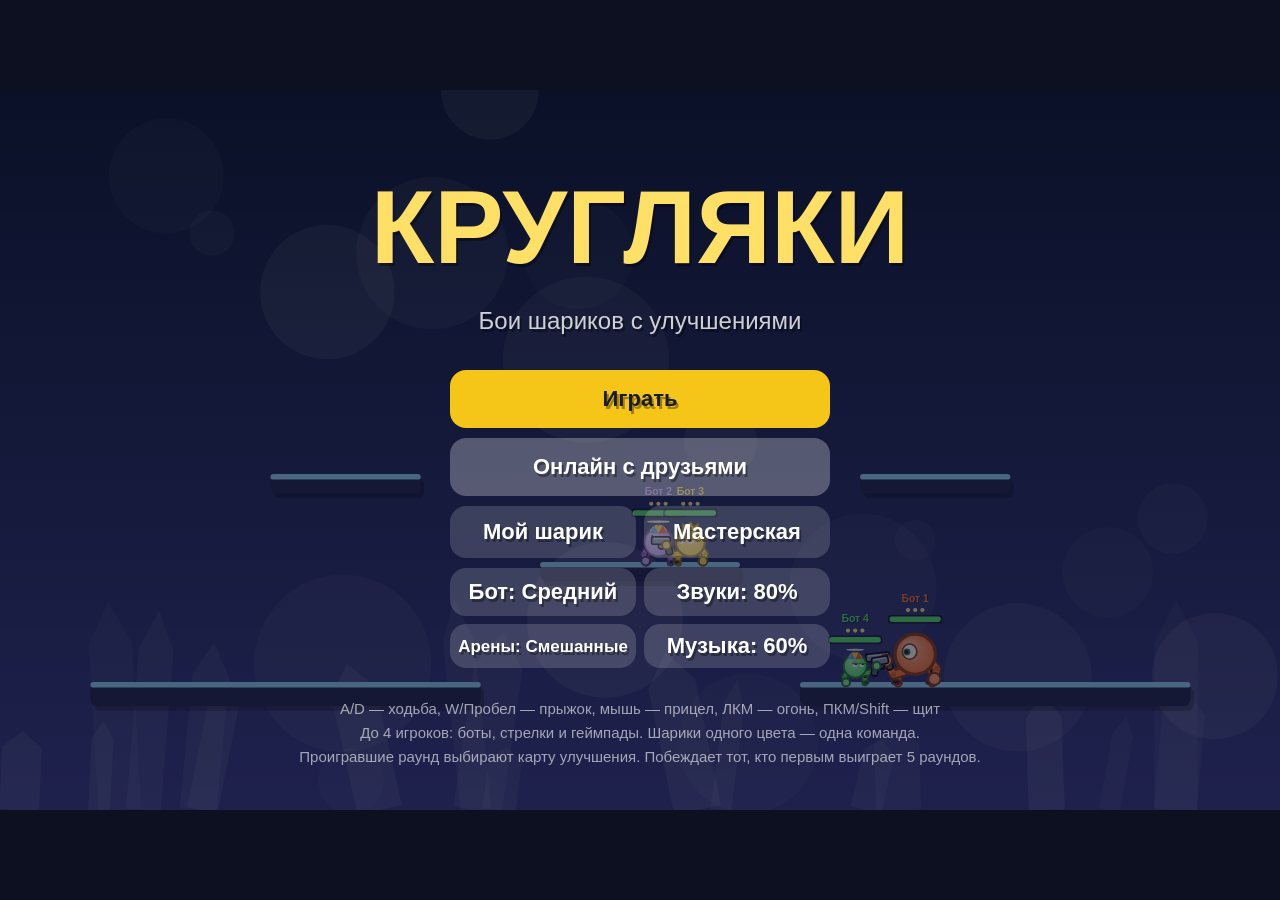
==== pikabu/index.html @ 96405a23 "Версия для Пикабу Игр в папке pikabu/: мост к PkbSDK, реклама и облачные сохранения Co-Authored-By: " ====
<!doctype html>
<html lang="ru">
<head>
<meta charset="utf-8">
<meta name="viewport" content="width=device-width,initial-scale=1,maximum-scale=1,user-scalable=no">
<title>Кругляки</title>
<style>
  html,body{margin:0;height:100%;background:#0d1020;overflow:hidden;touch-action:none;
    user-select:none;-webkit-user-select:none;-webkit-touch-callout:none;-webkit-tap-highlight-color:transparent}
  #code{position:fixed;left:50%;top:50%;transform:translate(-50%,-50%);display:none;font:bold 40px Verdana,sans-serif;text-align:center;
    letter-spacing:8px;text-transform:uppercase;width:260px;padding:10px;border-radius:14px;border:3px solid #f5c518;background:#1b1f3a;color:#fff;outline:none;z-index:2}
  #aname{position:fixed;left:50%;top:8px;transform:translateX(-50%);display:none;font:bold 18px Verdana,sans-serif;text-align:center;
    width:240px;padding:6px 10px;border-radius:10px;border:2px solid #f5c518;background:#1b1f3a;color:#fff;outline:none;z-index:2}
  #ws{position:fixed;left:50%;top:50%;transform:translate(-50%,-50%);display:none;width:min(920px,96vw);max-height:94vh;overflow:auto;box-sizing:border-box;
    padding:18px 22px;background:rgba(16,19,40,.97);border:2px solid rgba(255,255,255,.12);border-radius:18px;color:#fff;font:15px Verdana,sans-serif;z-index:3;user-select:text;-webkit-user-select:text}
  #ws h1{margin:0 0 4px;color:#ffe066;font-size:30px} #ws h2{font-size:19px;margin:18px 0 8px;display:flex;align-items:center;gap:12px}
  #ws .sub{color:rgba(255,255,255,.65);margin:4px 0} #ws .msg{background:rgba(245,197,24,.15);border-radius:10px;padding:8px 12px}
  #ws .empty{color:rgba(255,255,255,.45)} #ws button{font:bold 14px Verdana,sans-serif;padding:8px 12px;border-radius:10px;border:0;background:rgba(255,255,255,.14);color:#fff;cursor:pointer}
  #ws button:hover{background:rgba(255,255,255,.24)} #ws button.acc{background:#f5c518;color:#1b1b2f} #ws button.del{background:rgba(255,90,90,.25)}
  #ws .row{display:flex;align-items:center;gap:8px;padding:8px;border-radius:12px;background:rgba(255,255,255,.05);margin:6px 0;flex-wrap:wrap}
  #ws .dot{width:18px;height:18px;border-radius:50%;flex:none} #ws .info{flex:1;min-width:160px} #ws .info small{display:block;color:rgba(255,255,255,.6)}
  #ws .sw{white-space:nowrap} #ws textarea{width:100%;box-sizing:border-box;min-height:64px;border-radius:10px;background:#0b0d1e;color:#fff;border:1px solid rgba(255,255,255,.2);padding:8px;font:13px monospace}
  #ws .imp{display:flex;gap:8px;align-items:flex-start} #ws .bottom{display:flex;gap:10px;margin-top:18px}
  #ws .cardedit{display:flex;gap:20px;flex-wrap:wrap} #ws .preview{width:220px;height:300px;border-radius:16px;padding:16px;box-sizing:border-box;text-align:center;flex:none}
  #ws .preview .ic{width:80px;height:80px;border-radius:50%;background:rgba(255,255,255,.18);margin:10px auto;font:bold 44px Verdana;line-height:80px}
  #ws .preview b{font-size:20px} #ws .form{flex:1;min-width:260px} #ws .fx{display:flex;align-items:center;gap:10px;margin:6px 0}
  #ws .fx span{width:190px;flex:none} #ws .fx input[type=range]{flex:1} #ws .fx output{width:56px;text-align:right}
  #ws canvas{position:static;transform:none;flex:none} #ws .opts{display:flex;flex-wrap:wrap;gap:8px} #ws .opts button.on{outline:3px solid #f5c518} #ws .swatch{width:38px;height:38px;border-radius:50%;padding:0}
  #ws input[type=text]{flex:1;font:15px Verdana;padding:6px;border-radius:8px;border:1px solid rgba(255,255,255,.3);background:#0b0d1e;color:#fff}
  canvas{position:absolute;left:50%;top:50%;transform:translate(-50%,-50%);display:block;outline:none}
</style>
<!-- Yandex Games SDK: на хостинге Яндекс Игр файл /sdk.js доступен автоматически. Локально он не загрузится, игра работает без него. -->
<script src="platform-pikabu.js"></script>
<!-- PeerJS (WebRTC) для онлайна по коду комнаты, лежит рядом в архиве -->
<script src="peerjs.min.js"></script>
<!-- звуки и музыка (эффекты Kenney, CC0; музыка своя) -->
<script src="sounds.js"></script>
</head>
<body>
<canvas id="c" tabindex="0"></canvas>
<div id="ws"></div>
<input id="aname" maxlength="18" placeholder="Название арены">
<input id="code" maxlength="5" autocomplete="off" spellcheck="false" placeholder="КОД">
<script>
(() => {
'use strict';

// ---------- базовое ----------
const W = 1280, H = 720, G = 1700, WIN_ROUNDS = 5, SUDDEN = 35;
// арены крупнее экрана: мир 1600×900, камера показывает его целиком (шарики относительно арены меньше)
const AW = 1600, AH = 900, DY = AH - H, FY = 680 + DY, AK = AW / W;
const cv = document.getElementById('c'), ctx = cv.getContext('2d');
let S = 1, DPR = 1;
function resize() {
  DPR = Math.min(window.devicePixelRatio || 1, 2);
  S = Math.min(innerWidth / W, innerHeight / H);
  cv.style.width = W * S + 'px'; cv.style.height = H * S + 'px';
  cv.width = Math.round(W * S * DPR); cv.height = Math.round(H * S * DPR);
}
addEventListener('resize', resize); resize();

const rnd = (a, b) => a + Math.random() * (b - a);
const clamp = (v, a, b) => v < a ? a : v > b ? b : v;
const wrapA = x => ((x + Math.PI) % (2 * Math.PI) + 2 * Math.PI) % (2 * Math.PI) - Math.PI;
const lerpA = (a, b, t) => a + wrapA(b - a) * t;
const pick = arr => arr[Math.floor(Math.random() * arr.length)];

// ---------- ввод ----------
const keys = new Set(), pressed = new Set();
addEventListener('keydown', e => {
  if (e.target && (e.target.tagName === 'INPUT' || e.target.tagName === 'TEXTAREA')) return;
  if (!keys.has(e.code)) pressed.add(e.code);
  keys.add(e.code);
  if (['Space','ArrowUp','ArrowDown','ArrowLeft','ArrowRight','Tab','Enter'].includes(e.code)) e.preventDefault();
  audio.unlock();
});
addEventListener('keyup', e => keys.delete(e.code));
addEventListener('blur', () => { keys.clear(); mouse.down = false; mouse.right = false; });

const mouse = { x: W / 2, y: H / 2, down: false, right: false, rightPressed: false, clicked: false, used: false };
function toGame(cx, cy) { const r = cv.getBoundingClientRect(); return { x: (cx - r.left) / S, y: (cy - r.top) / S }; }
cv.addEventListener('mousemove', e => { const p = toGame(e.clientX, e.clientY); mouse.x = p.x; mouse.y = p.y; mouse.used = true; });
cv.addEventListener('mousedown', e => {
  audio.unlock(); cv.focus();
  const p = toGame(e.clientX, e.clientY); mouse.x = p.x; mouse.y = p.y; mouse.used = true;
  if (e.button === 0) { mouse.down = true; mouse.clicked = true; }
  if (e.button === 2) { mouse.right = true; mouse.rightPressed = true; }
});
addEventListener('mouseup', e => { if (e.button === 0) mouse.down = false; if (e.button === 2) mouse.right = false; });
cv.addEventListener('contextmenu', e => e.preventDefault());

// сенсорное управление
let isTouch = ('ontouchstart' in window) || navigator.maxTouchPoints > 0;
const TB = {
  left:  { x: 95,   y: 630, r: 58, label: '◀' },
  right: { x: 235,  y: 630, r: 58, label: '▶' },
  jump:  { x: 1185, y: 625, r: 74, label: '▲' },
  block: { x: 1045, y: 668, r: 54, label: '◯' },
  pause: { x: 1236, y: 40,  r: 28, label: 'II' },
};
const touches = new Map(); // id -> {role, x, y}
const touchPressed = new Set();
function touchRole(x, y) {
  for (const k of ['jump','block','pause']) { const b = TB[k]; if (Math.hypot(x - b.x, y - b.y) < b.r + 14) return k; }
  if (x < W * 0.4 && y > H * 0.35) return 'stick';
  return 'aim';
}
function onTouch(e, type) {
  e.preventDefault(); audio.unlock(); isTouch = true;
  for (const t of e.changedTouches) {
    const p = toGame(t.clientX, t.clientY);
    if (game.scene === 'arenaEdit') { mouse.x = p.x; mouse.y = p.y; if (type === 'start') { mouse.down = true; mouse.clicked = true; } else if (type !== 'move') mouse.down = false; continue; }
    if (type === 'start') {
      const role = touchRole(p.x, p.y);
      touches.set(t.identifier, { role, x: p.x, y: p.y, ox: p.x, oy: p.y, jumped: false });
      touchPressed.add(role);
      mouse.x = p.x; mouse.y = p.y; mouse.clicked = true;
    } else if (type === 'move') {
      const o = touches.get(t.identifier); if (!o) continue;
      o.x = p.x; o.y = p.y;
      if (o.role === 'aim') { const dx = p.x - o.ox, dy = p.y - o.oy, d = Math.hypot(dx, dy); if (d > STICK_R) { o.ox = p.x - dx / d * STICK_R; o.oy = p.y - dy / d * STICK_R; } }
      if (o.role === 'stick') { // стик плавающий: основание там, где коснулись, и подтягивается за пальцем
        const dx = p.x - o.ox, dy = p.y - o.oy, d = Math.hypot(dx, dy), R = STICK_R;
        if (d > R) { o.ox = p.x - dx / d * R; o.oy = p.y - dy / d * R; }
        // резкий толчок стика вверх — прыжок (кнопка ▲ тоже работает)
        if (p.y - o.oy < -STICK_R * .7 && !o.jumped) { o.jumped = true; touchPressed.add('jump'); }
        else if (p.y - o.oy > -STICK_R * .35) o.jumped = false;
      }
    } else touches.delete(t.identifier);
  }
}
cv.addEventListener('touchstart', e => onTouch(e, 'start'), { passive: false });
cv.addEventListener('touchmove', e => onTouch(e, 'move'), { passive: false });
cv.addEventListener('touchend', e => onTouch(e, 'end'), { passive: false });
cv.addEventListener('touchcancel', e => onTouch(e, 'end'), { passive: false });
const STICK_R = 60, STICK_HOME = { x: 165, y: 600 };
// правый стик: направление — прицел, удержание — огонь; простое касание без сдвига — автоприцел в ближайшего врага
function touchAim(p, t) { const dx = t.x - t.ox, dy = t.y - t.oy; return Math.hypot(dx, dy) > 14 ? Math.atan2(dy, dx) : autoAim(p, 0); }
function touchState() {
  const s = { left: false, right: false, aim: null };
  for (const t of touches.values()) {
    if (t.role === 'stick') { const dx = t.x - t.ox; if (dx < -STICK_R * .25) s.left = true; if (dx > STICK_R * .25) s.right = true; s.stick = t; s.up = t.y - t.oy < -STICK_R * .35; }
    if (t.role === 'aim') s.aim = t;
  }
  return s;
}

// ---------- звук ----------
const VOLS = [0, .2, .4, .6, .8, 1];
const audio = {
  ctx: null, master: null, sfxBus: null, musBus: null, muted: false, adMute: false, last: {}, buf: {}, music: null,
  vol: (() => { try { const v = JSON.parse(localStorage.getItem('sharoboy_vol') || 'null'); if (v && VOLS.includes(v.s) && VOLS.includes(v.m)) return v; } catch (e) {} return { s: .8, m: .6 }; })(),
  unlock() {
    if (!this.ctx) {
      try {
        this.ctx = new (window.AudioContext || window.webkitAudioContext)();
        this.master = this.ctx.createGain(); this.master.connect(this.ctx.destination);
        this.sfxBus = this.ctx.createGain(); this.sfxBus.connect(this.master);
        this.musBus = this.ctx.createGain(); this.musBus.connect(this.master);
        this.setMute(); this.load();
      } catch (e) { this.ctx = null; }
    }
    if (this.ctx && this.ctx.state === 'suspended' && !document.hidden) this.ctx.resume();
  },
  load() { // звуки лежат в sounds.js (base64 mp3); если файла нет — остаются синтезированные
    const src = window.KR_SND; if (!src) return;
    for (const k of Object.keys(src)) {
      try {
        const bin = atob(src[k]), u8 = new Uint8Array(bin.length); for (let i = 0; i < bin.length; i++) u8[i] = bin.charCodeAt(i);
        const done = b => { this.buf[k] = b; if (k === 'music') this.startMusic(); };
        const pr = this.ctx.decodeAudioData(u8.buffer, done, () => {}); if (pr && pr.catch) pr.catch(() => {});
      } catch (e) {}
    }
  },
  startMusic() {
    if (!this.ctx || this.music || !this.buf.music) return;
    const s = this.ctx.createBufferSource(); s.buffer = this.buf.music; s.loop = true;
    s.connect(this.musBus); s.start(); this.music = s;
  },
  setVol(kind, v) { this.vol[kind] = v; try { localStorage.setItem('sharoboy_vol', JSON.stringify(this.vol)); } catch (e) {} this.setMute(); },
  nextVol(kind) { this.setVol(kind, VOLS[(VOLS.indexOf(this.vol[kind]) + 1) % VOLS.length]); if (kind === 's') sfx.shoot(); },
  setMute() {
    if (!this.master) return;
    this.master.gain.value = (this.muted || this.adMute || document.hidden) ? 0 : 1;
    this.sfxBus.gain.value = this.vol.s * .5; this.musBus.gain.value = this.vol.m * .3;
  },
  play(name, vol = 1, rate = 1) { // сэмпл; false — если его нет (тогда играет синтез)
    const b = this.buf[name]; if (!b) return false;
    if (!this.ctx || this.muted || this.adMute) return true;
    const s = this.ctx.createBufferSource(), g = this.ctx.createGain();
    s.buffer = b; s.playbackRate.value = rate; g.gain.value = vol;
    s.connect(g); g.connect(this.sfxBus); s.start(); return true;
  },
  ok(name, gap) { const t = performance.now(); if (this.last[name] && t - this.last[name] < gap) return false; this.last[name] = t; return true; },
  tone(f, dur, type = 'square', vol = .2, slide = 1) {
    if (!this.ctx || this.muted || this.adMute) return;
    const t = this.ctx.currentTime, o = this.ctx.createOscillator(), g = this.ctx.createGain();
    o.type = type; o.frequency.setValueAtTime(f, t);
    if (slide !== 1) o.frequency.exponentialRampToValueAtTime(Math.max(30, f * slide), t + dur);
    g.gain.setValueAtTime(vol, t); g.gain.exponentialRampToValueAtTime(0.001, t + dur);
    o.connect(g); g.connect(this.sfxBus); o.start(t); o.stop(t + dur + .02);
  },
  noise(dur, vol = .3, freq = 1000) {
    if (!this.ctx || this.muted || this.adMute) return;
    const n = Math.floor(this.ctx.sampleRate * dur), buf = this.ctx.createBuffer(1, n, this.ctx.sampleRate), d = buf.getChannelData(0);
    for (let i = 0; i < n; i++) d[i] = (Math.random() * 2 - 1) * (1 - i / n);
    const src = this.ctx.createBufferSource(), f = this.ctx.createBiquadFilter(), g = this.ctx.createGain();
    src.buffer = buf; f.type = 'bandpass'; f.frequency.value = freq; f.Q.value = .8; g.gain.value = vol;
    src.connect(f); f.connect(g); g.connect(this.sfxBus); src.start();
  },
};
const sfx = {
  shoot() { if (audio.ok('shoot', 40) && !audio.play('shot', .55, rnd(.94, 1.08))) audio.tone(rnd(480, 560), .08, 'square', .09, .45); },
  hit()   { if (!audio.play('hit', .9, rnd(.92, 1.08))) { audio.noise(.12, .35, 900); audio.tone(200, .12, 'sawtooth', .12, .5); } },
  jump()  { if (audio.ok('jump', 60) && !audio.play('jump', .35, rnd(.95, 1.1))) audio.tone(320, .1, 'sine', .14, 1.9); },
  block() { audio.tone(950, .16, 'triangle', .18, .55); },
  bounce(){ if (audio.ok('bnc', 50)) audio.tone(700, .05, 'sine', .08, 1.4); },
  boom()  { if (audio.ok('boom', 50) && !audio.play('boom', 1, rnd(.9, 1.05))) audio.noise(.4, .5, 260); },
  die()   { if (!audio.play('die', .8)) { audio.noise(.5, .45, 500); audio.tone(400, .45, 'sawtooth', .15, .2); } },
  tick()  { audio.tone(660, .09, 'sine', .14); },
  go()    { audio.tone(990, .2, 'square', .12); },
  card()  { audio.tone(520, .08, 'triangle', .15); setTimeout(() => audio.tone(780, .12, 'triangle', .15), 70); },
  win()   { [523, 659, 784, 1046].forEach((f, i) => setTimeout(() => audio.tone(f, .2, 'triangle', .16), i * 110)); },
};
for (const k of Object.keys(sfx)) { const f = sfx[k]; sfx[k] = (...a) => { if (net.role === 'host' && k !== 'tick') net.ev.push(['s', k]); f(...a); }; }
const net = { role: null, peer: null, conn: null, code: '', status: '', ev: [], lastSend: 0, acc: { j: false, b: false }, pickSent: false, lv: -1, guests: [], started: false, me: 0, fillBots: false, notice: null };
document.addEventListener('visibilitychange', () => {
  audio.setMute();
  if (audio.ctx) { document.hidden ? audio.ctx.suspend() : audio.ctx.resume(); }
  if (document.hidden && game.scene === 'game') game.paused = true;
});

// ---------- Yandex Games SDK ----------
const YA = {
  sdk: null, gp: false,
  async init() {
    try {
      if (window.YaGames) {
        this.sdk = await window.YaGames.init();
        this.sdk.on && this.sdk.on('game_api_pause', () => { game.sdkPause = true; audio.adMute = true; audio.setMute(); });
        this.sdk.on && this.sdk.on('game_api_resume', () => { game.sdkPause = false; audio.adMute = false; audio.setMute(); });
      }
    } catch (e) { console.warn('Yandex SDK недоступен', e); }
    try { this.sdk && this.sdk.features.LoadingAPI.ready(); } catch (e) {}
  },
  setGameplay(on) {
    if (on === this.gp) return; this.gp = on;
    try { if (this.sdk) on ? this.sdk.features.GameplayAPI.start() : this.sdk.features.GameplayAPI.stop(); } catch (e) {}
  },
  // реклама не чаще раза в 3 минуты и не раньше чем через 3 минуты после запуска
  adGap: 180000, lastAd: performance.now(),
  showAd(cb) {
    if (!this.sdk || performance.now() - this.lastAd < this.adGap) { cb(); return; }
    this.lastAd = performance.now();
    let done = false;
    const fin = () => { if (done) return; done = true; audio.adMute = false; audio.setMute(); game.sdkPause = false; cb(); };
    try {
      this.sdk.adv.showFullscreenAdv({ callbacks: {
        onOpen: () => { audio.adMute = true; audio.setMute(); game.sdkPause = true; },
        onClose: fin, onError: fin, onOffline: fin,
      } });
    } catch (e) { fin(); }
  },
  // реклама за награду (по желанию игрока): есть только там, где площадка её умеет
  canReward() { return !!(this.sdk && this.sdk.adv && this.sdk.adv.showRewardedVideo); },
  showReward(onReward) {
    if (!this.canReward()) return;
    let done = false, got = false;
    const fin = () => { if (done) return; done = true; audio.adMute = false; audio.setMute(); game.sdkPause = false; if (got) onReward(); };
    try {
      this.sdk.adv.showRewardedVideo({ callbacks: {
        onOpen: () => { audio.adMute = true; audio.setMute(); game.sdkPause = true; },
        onRewarded: () => { got = true; },
        onClose: fin, onError: fin,
      } });
    } catch (e) { fin(); }
  },
};

// ---------- карты улучшений ----------
function baseStats() {
  return { dmg: 22, fireDelay: .32, reload: 1.3, ammo: 3, bSpeed: 950, bR: 4.5, bGrav: 700, bounces: 0, count: 1,
    spread: .14, lifesteal: 0, explode: 0, homing: 0, knock: 1, speed: 380, jump: 640, airJumps: 1,
    blockCd: 3.2, thorns: 0, regen: 0, ghost: false, rocket: 0, size: 1, hpMul: 1,
    slow: 0, poison: 0, pierce: 0, split: 0, blink: 0, reflect: false, last: false, grow: 0, recoil: 0, blockHeal: 0, burst: 0,
    edgeImmune: false, armor: 0, blockDur: .22, wave: false, martyr: false, refund: false, dmgTaken: 1 };
}
const CARDS = [
  { id: 'heavy',  name: 'Тяжёлый калибр', col: '#e0574f', desc: '+70% урона. Пули крупнее и медленнее, перезарядка дольше.', apply: s => { s.dmg *= 1.7; s.bSpeed *= .8; s.reload += .3; s.bR *= 1.25; } },
  { id: 'mg',     name: 'Пулемётчик',     col: '#f0a53a', desc: 'Стреляешь вдвое чаще, +2 патрона, но −35% урона.', apply: s => { s.fireDelay *= .5; s.ammo += 2; s.dmg *= .65; } },
  { id: 'bounce', name: 'Попрыгунчик',    col: '#55c3f0', desc: 'Пули отскакивают от стен ещё 2 раза.', apply: s => { s.bounces += 2; } },
  { id: 'fan',    name: 'Веер',           col: '#f07ab8', desc: '+2 пули за выстрел веером, −40% урона каждой.', apply: s => { s.count += 2; s.dmg *= .6; s.spread += .05; } },
  { id: 'donut',  name: 'Пончик',         col: '#c98a5a', desc: '+60% здоровья, но шарик крупнее и чуть медленнее.', apply: s => { s.hpMul *= 1.6; s.size *= 1.2; s.speed *= .94; } },
  { id: 'leech',  name: 'Кровопийца',     col: '#b63a5a', desc: 'Возвращает тебе 35% нанесённого урона.', apply: s => { s.lifesteal += .35; } },
  { id: 'pop',    name: 'Хлопушка',       col: '#ff7b2e', desc: 'Пули взрываются при попадании (радиус 75).', apply: s => { s.explode += 75; s.dmg *= .85; } },
  { id: 'sniff',  name: 'Нюхач',          col: '#8fd14f', desc: 'Пули сами поворачивают к врагу, которого видят.', apply: s => { s.homing += 1.3; s.bSpeed *= .85; } },
  { id: 'spring', name: 'Пружинка',       col: '#7be0c3', desc: '+1 прыжок в воздухе и прыжки на 15% выше.', apply: s => { s.airJumps += 1; s.jump *= 1.15; } },
  { id: 'mag',    name: 'Запасливый',     col: '#d6c35a', desc: '+3 патрона и перезарядка на 25% быстрее.', apply: s => { s.ammo += 3; s.reload *= .75; } },
  { id: 'sniper', name: 'Снайпер',        col: '#9aa7ff', desc: 'Пули в 1,7 раза быстрее, почти не падают, +25% урона.', apply: s => { s.bSpeed *= 1.7; s.bGrav *= .3; s.dmg *= 1.25; s.fireDelay *= 1.15; } },
  { id: 'hedge',  name: 'Ёжик',           col: '#a0763f', desc: 'Щит выпускает 8 пуль во все стороны. Перезарядка щита +0,8 с.', apply: s => { s.thorns += 8; s.blockCd += .8; } },
  { id: 'jetsh',  name: 'Реактивный щит', col: '#4fd6ff', desc: 'Щит перезаряжается на 30% быстрее, но держится на 25% меньше.', apply: s => { s.blockCd *= .7; s.blockDur *= .75; } },
  { id: 'ram',    name: 'Таран',          col: '#d1d1d1', desc: 'Попадания отбрасывают врага в 2,5 раза сильнее.', apply: s => { s.knock *= 2.5; s.dmg *= 1.1; } },
  { id: 'melon',  name: 'Арбуз',          col: '#4caf50', desc: 'Пули в 2 раза больше и на 20% больнее, но медленнее.', apply: s => { s.bR *= 2; s.dmg *= 1.2; s.bSpeed *= .85; } },
  { id: 'quick',  name: 'Шустрик',        col: '#ffe066', desc: '+30% скорости, шарик меньше, −20% здоровья.', apply: s => { s.speed *= 1.3; s.size *= .8; s.hpMul *= .8; } },
  { id: 'regen',  name: 'Живучесть',      col: '#ff9eb0', desc: 'Восстанавливаешь 5 здоровья в секунду.', apply: s => { s.regen += 5; } },
  { id: 'frost',  name: 'Ледышка',        col: '#9fe3ff', desc: 'Попадание замедляет врага на 40% на 1,5 секунды.', apply: s => { s.slow = Math.min(.7, s.slow + .4); } },
  { id: 'venom',  name: 'Жгучка',         col: '#7ed957', desc: 'Попадание отравляет: 4 урона в секунду 3 секунды.', apply: s => { s.poison += 4; } },
  { id: 'needle', name: 'Игла',           col: '#c7d2fe', desc: 'Пуля пробивает одного врага и летит дальше.', apply: s => { s.pierce += 1; } },
  { id: 'shard',  name: 'Осколки',        col: '#b0bec5', desc: 'Ударившись о стену, пуля разлетается на 3 осколка.', apply: s => { s.split += 3; } },
  { id: 'blink',  name: 'Рывок',          col: '#80deea', desc: 'Щит переносит тебя на 200 вперёд по прицелу. Перезарядка щита +0,6 с.', apply: s => { s.blink += 200; s.blockCd += .6; } },
  { id: 'mirror', name: 'Зеркальце',      col: '#e1f5fe', desc: 'Щит отражает пули обратно в стрелка. Перезарядка щита +1,2 с.', apply: s => { s.reflect = true; s.blockCd += 1.2; }, unique: true },
  { id: 'last',   name: 'Последний шанс', col: '#ff6b6b', desc: 'Когда здоровья меньше 30%: +60% урона и +30% скорости.', apply: s => { s.last = true; }, unique: true },
  { id: 'grow',   name: 'Разгон',         col: '#ffab40', desc: 'Пуля набирает урон в полёте: +100% за каждую секунду.', apply: s => { s.grow += 1; } },
  { id: 'kick',   name: 'Отдача',         col: '#a1887f', desc: 'Выстрел сильно толкает тебя назад. Можно летать!', apply: s => { s.recoil += 420; s.airJumps += 1; } },
  { id: 'patch',  name: 'Пластырь',       col: '#f8bbd0', desc: 'Щит лечит 20 здоровья. Перезарядка щита +1 с.', apply: s => { s.blockHeal += 20; s.blockCd += 1; } },
  { id: 'burst',  name: 'Очередь',        col: '#ffcc80', desc: 'Каждый выстрел — очередь из 3 пуль, урон −40%.', apply: s => { s.burst += 2; s.dmg *= .6; } },
  { id: 'tramp',  name: 'Батут',          col: '#ce93d8', desc: 'Края карты не ранят, а только отбрасывают. +1 прыжок.', apply: s => { s.edgeImmune = true; s.airJumps += 1; } },
  { id: 'armor',  name: 'Панцирь',        col: '#90a4ae', desc: 'Получаешь на 30% меньше урона, но медленнее на 15%.', apply: s => { s.armor = Math.min(.6, s.armor + .3); s.speed *= .85; } },
  { id: 'rage',   name: 'Берсерк',        col: '#ef5350', desc: 'Стреляешь на 40% чаще, но получаешь на 20% больше урона.', apply: s => { s.fireDelay /= 1.4; s.dmgTaken *= 1.2; } },
  { id: 'meteor', name: 'Метеор',         col: '#ff8a65', desc: 'Пули тяжёлые: падают быстрее, но +60% урона и крупнее.', apply: s => { s.bGrav *= 2.5; s.dmg *= 1.6; s.bR *= 1.3; } },
  { id: 'wave',   name: 'Волна',          col: '#4dd0e1', desc: 'Щит отбрасывает всех врагов рядом. Перезарядка щита +0,8 с.', apply: s => { s.wave = true; s.blockCd += .8; }, unique: true },
  { id: 'longsh', name: 'Долгий щит',     col: '#b2ebf2', desc: 'Щит держится на 40% дольше, но перезаряжается на 1,5 с дольше.', apply: s => { s.blockDur *= 1.4; s.blockCd += 1.5; } },
  { id: 'martyr', name: 'Прощальный хлопок', col: '#ff7043', desc: 'Погибая, ты взрываешься (радиус 130).', apply: s => { s.martyr = true; }, unique: true },
  { id: 'refund', name: 'Самозарядка',    col: '#fff59d', desc: 'Каждое попадание возвращает патрон.', apply: s => { s.refund = true; }, unique: true },
  { id: 'giant',  name: 'Великан',        col: '#8d6e63', desc: '+80% здоровья, +20% урона, шарик огромный и медленный.', apply: s => { s.hpMul *= 1.8; s.dmg *= 1.2; s.size *= 1.4; s.speed *= .85; } },
  { id: 'ghost',  name: 'Призрак',        col: '#b9a6ff', desc: 'Пули летят сквозь стены, но каждая стена забирает 40% урона. −25% урона.', apply: s => { s.ghost = true; s.dmg *= .75; }, unique: true },
  { id: 'rocket', name: 'Пуля-ракета',    col: '#ff5a36', desc: 'Пуля застревает во враге на 0,6 с и толкает его. Пули медленнее.', apply: s => { s.rocket = 1; s.bSpeed *= .8; s.bR *= 1.15; s.dmg *= .9; }, unique: true },
];
// выдача карт: недавно показанные этому игроку и уже взятые попадаются реже — больше разнообразия
function offerCards(p) {
  const pool = cardPool().filter(c => !(c.unique && p.cards.includes(c)));
  const recent = p.seenOffers || [];
  const wt = c => (recent[0] && recent[0].includes(c.id) ? .08 : recent[1] && recent[1].includes(c.id) ? .3 : 1) * (p.cards.includes(c) ? .5 : 1);
  const out = [];
  while (out.length < 5 && pool.length) {
    let sum = 0; for (const c of pool) sum += wt(c);
    let x = Math.random() * sum, i = 0;
    for (; i < pool.length - 1; i++) { x -= wt(pool[i]); if (x <= 0) break; }
    out.push(pool.splice(i, 1)[0]);
  }
  p.seenOffers = [out.map(c => c.id)].concat(recent).slice(0, 2);
  return out;
}

// ---------- уровни ----------
const LEVELS = [
  { name: 'Поляна', sky: ['#14213d', '#2f5d7c'], plat: '#23324f', top: '#7fd1a8',
    rects: [[0,680,1280,40],[200,500,250,24],[830,500,250,24],[515,340,250,24]], spawns: [[160,620],[1120,620],[325,440],[955,440]] },
  { name: 'Столб', sky: ['#2a1438', '#6a3a5c'], plat: '#2b1f3d', top: '#f2a65a',
    rects: [[0,680,1280,40],[610,500,60,180],[140,430,210,24],[930,430,210,24],[520,230,240,24]], spawns: [[200,620],[1080,620],[245,370],[1035,370]] },
  { name: 'Лесенка', sky: ['#10302b', '#2e6b5a'], plat: '#173a33', top: '#c6f07a',
    rects: [[0,680,1280,40],[90,560,170,24],[300,450,170,24],[810,450,170,24],[1020,560,170,24],[555,300,170,24]], spawns: [[175,500],[1105,500],[385,390],[895,390]] },
  { name: 'Острова', sky: ['#0e1a3a', '#3b3f8f'], plat: '#262a5a', top: '#9ad7ff',
    rects: [[90,560,390,30],[800,560,390,30],[540,410,200,24],[270,300,150,24],[860,300,150,24]], spawns: [[285,500],[995,500],[345,240],[935,240]] },
  { name: 'Ящики', sky: ['#3a2410', '#8a5a2a'], plat: '#3a2a1a', top: '#ffd27a',
    rects: [[0,680,1280,40],[300,560,90,120],[890,560,90,120],[555,450,170,24],[0,360,190,24],[1090,360,190,24]], spawns: [[150,620],[1130,620],[95,300],[1185,300]] },
  { name: 'Башни', sky: ['#1a1a2e', '#4a4e69'], plat: '#22223b', top: '#ff8fab',
    rects: [[0,680,1280,40],[300,470,40,210],[940,470,40,210],[90,570,150,20],[1040,570,150,20],[540,520,200,24],[540,300,200,24]], spawns: [[160,620],[1120,620],[640,460],[640,240]] },
];
const BORDERS = [[-60,-600,60,AH + 700],[AW,-600,60,AH + 700]];
let level = null, rects = [], decor = [];
// генератор случайных арен: симметричные ярусы, каждый достижим одним прыжком с нижнего
function seededRng(a) { return () => { a |= 0; a = a + 0x6D2B79F5 | 0; let t = Math.imul(a ^ a >>> 15, 1 | a); t = t + Math.imul(t ^ t >>> 7, 61 | t) ^ t; return ((t ^ t >>> 14) >>> 0) / 4294967296; }; }
function genLevel(seed) {
  const R = seededRng(seed), rn = (a, b) => a + R() * (b - a), ri = (a, b) => Math.floor(rn(a, b + 1));
  const t = LEVELS[ri(0, LEVELS.length - 1)];
  const rects = [], mirror = (x, w) => AW - x - w;
  const addPair = (x, y, w, h) => { if (x + w >= AW / 2 - 4) { const cw = Math.max(w, 120); rects.push([AW / 2 - cw / 2, y, cw, h]); return [[AW / 2 - cw / 2, y, cw, h]]; } rects.push([x, y, w, h], [mirror(x, w), y, w, h]); return [[x, y, w, h]]; };
  const ft = R(); let base, baseY;
  if (ft < .3) { rects.push([0, FY, AW, 40]); base = [[0, FY, AW / 2, 40]]; baseY = FY; }
  else if (ft < .48) { const g = ri(150, 260); base = addPair(0, FY, AW / 2 - g / 2, 40); baseY = FY; }
  else if (ft < .65) { const a = ri(220, 380), g = ri(130, 190); base = addPair(0, FY, a, 40).concat(addPair(a + g, FY, AW / 2 - a - g, 40)); baseY = FY; }
  else { baseY = ri(590 + DY, 630 + DY); base = addPair(ri(50, 140), baseY, ri(230, 360), 30); if (R() < .6) rects.push([AW / 2 - 80, baseY - ri(0, 40), 160, 24]); }
  const tiers = [base]; let y = baseY;
  while (true) {
    y -= ri(108, 128); if (y < 175 || (tiers.length >= 3 && R() < .22)) break;
    const below = tiers[tiers.length - 1].concat(rects.filter(r => Math.abs(r[1] - (y + 118)) < 25 && r[0] < AW / 2 + 10 && r[0] + r[2] > AW / 2 - 10)), row = [];
    const n = R() < .45 ? 2 : 1;
    for (let k = 0; k < n * 6 && row.length < n; k++) {
      const b = below[ri(0, below.length - 1)], w = ri(130, 250);
      const x = Math.round(clamp(rn(b[0] - 130, b[0] + b[2] + 130 - w), 30, AW / 2 - 30));
      if (row.some(r => x < r[0] + r[2] + 70 && x + w > r[0] - 70)) continue;
      row.push(...addPair(x, y, w, 24));
    }
    if (!row.length) row.push(...addPair(AW / 2 - 100, y, 200, 24));
    tiers.push(row);
  }
  // столбы-укрытия на полу, только там, где над ними нет платформы
  if (baseY === FY && R() < .45) {
    const pw = ri(40, 70), ph = ri(80, 130), px = ri(320, 500);
    if (!rects.some(r => r[1] < FY && r[1] > FY - ph - 70 && px < r[0] + r[2] + 40 && px + pw > r[0] - 40) && rects.some(r => r[1] === FY && px >= r[0] && px + pw <= r[0] + r[2])) addPair(px, FY - ph, pw, ph);
  }
  const sp = (r, f) => [Math.round(r[0] + r[2] * f), r[1] - 40];
  const b0 = base[0], hi = tiers.length > 2 ? tiers[ri(1, tiers.length - 2)][0] : tiers[tiers.length - 1][0];
  const s1 = baseY === FY && b0[2] > 400 ? [ri(110, 240), 640 + DY] : sp(b0, .4), s2 = sp(hi, .5);
  const spawns = [s1, [AW - s1[0], s1[1]], s2, [AW - s2[0], s2[1]]];
  return { name: 'Случайная арена', sky: t.sky, plat: t.plat, top: t.top, rects: rects.map(r => r.map(Math.round)), spawns, gen: true };
}
const ARENA_MODES = { mix: 'Смешанные', random: 'Случайные', fixed: 'Готовые' };
function bigLevel(L) {
  const fx = x => Math.round(x * AK), fy = y => y + DY;
  return { ...L, rects: L.rects.map(([x, y, w, h]) => [fx(x), fy(y), Math.round(w * AK), h]), spawns: L.spawns.map(([x, y]) => [fx(x), fy(y)]),
    props: L.props ? L.props.map(([t, x, y]) => [t, fx(x), t === 'swing' ? y : fy(y)]) : L.props };
}
// ненавязчивый случайный фон арены: полупрозрачные силуэты (холмы, город, лес, облака, кристаллы, планеты)
let backdrop = null;
function makeBackdrop() {
  const kind = pick(['hills', 'city', 'forest', 'clouds', 'crystals', 'planets']), items = [];
  if (kind === 'hills') for (let l = 0; l < 2; l++) { const pts = []; for (let x = -40; x <= W + 40; x += 40) pts.push([x, H * (.62 + l * .12) - Math.sin(x / rnd(120, 200) + l * 2) * rnd(30, 50) - Math.random() * 18]); items.push({ pts, a: .07 + l * .03 }); }
  if (kind === 'city') for (let l = 0; l < 2; l++) { let x = -20; while (x < W + 20) { const w = rnd(40, 90), h = rnd(80, 260) * (1 - l * .3); items.push({ x, w, h, l, a: .06 + l * .04, win: Math.random() < .6 }); x += w + rnd(4, 18); } }
  if (kind === 'forest') for (let i = 0; i < 26; i++) items.push({ x: rnd(-20, W + 20), h: rnd(90, 230), w: rnd(40, 80), a: rnd(.05, .1) });
  if (kind === 'clouds') for (let i = 0; i < 9; i++) items.push({ x: rnd(0, W), y: rnd(60, H * .6), s: rnd(.6, 1.6), a: rnd(.05, .1), sp: rnd(4, 12) });
  if (kind === 'crystals') for (let i = 0; i < 18; i++) items.push({ x: rnd(0, W), w: rnd(18, 50), h: rnd(60, 220), t: rnd(-.25, .25), a: rnd(.05, .1) });
  if (kind === 'planets') for (let i = 0; i < 3; i++) items.push({ x: rnd(80, W - 80), y: rnd(70, H * .5), r: rnd(30, 110), ring: Math.random() < .5, a: rnd(.06, .11) });
  backdrop = { kind, items };
}
function drawBackdrop() {
  if (!backdrop) return;
  const { kind, items } = backdrop; ctx.save(); ctx.fillStyle = '#fff'; ctx.strokeStyle = '#fff';
  if (kind === 'hills') for (const it of items) { ctx.globalAlpha = it.a; ctx.beginPath(); ctx.moveTo(-40, H); for (const [x, y] of it.pts) ctx.lineTo(x, y); ctx.lineTo(W + 40, H); ctx.fill(); }
  if (kind === 'city') for (const it of items) { ctx.globalAlpha = it.a; ctx.fillRect(it.x, H - it.h, it.w, it.h);
    if (it.win) { ctx.globalAlpha = it.a * .9; ctx.fillStyle = '#000'; for (let y = H - it.h + 12; y < H - 12; y += 22) for (let x = it.x + 8; x < it.x + it.w - 10; x += 16) ctx.fillRect(x, y, 7, 10); ctx.fillStyle = '#fff'; } }
  if (kind === 'forest') for (const it of items) { ctx.globalAlpha = it.a; ctx.beginPath(); ctx.moveTo(it.x - it.w / 2, H); ctx.lineTo(it.x, H - it.h); ctx.lineTo(it.x + it.w / 2, H); ctx.fill(); }
  if (kind === 'clouds') for (const it of items) { it.x += it.sp / 60; if (it.x > W + 150) it.x = -150; ctx.globalAlpha = it.a; for (const [dx, dy, r] of [[0, 0, 34], [32, -12, 28], [62, 2, 30], [30, 10, 30]]) { ctx.beginPath(); ctx.arc(it.x + dx * it.s, it.y + dy * it.s, r * it.s, 0, 7); ctx.fill(); } }
  if (kind === 'crystals') for (const it of items) { ctx.globalAlpha = it.a; ctx.save(); ctx.translate(it.x, H); ctx.rotate(it.t); ctx.beginPath(); ctx.moveTo(-it.w / 2, 0); ctx.lineTo(-it.w / 2, -it.h * .8); ctx.lineTo(0, -it.h); ctx.lineTo(it.w / 2, -it.h * .8); ctx.lineTo(it.w / 2, 0); ctx.fill(); ctx.restore(); }
  if (kind === 'planets') for (const it of items) { ctx.globalAlpha = it.a; ctx.beginPath(); ctx.arc(it.x, it.y, it.r, 0, 7); ctx.fill(); if (it.ring) { ctx.lineWidth = it.r * .12; ctx.beginPath(); ctx.ellipse(it.x, it.y, it.r * 1.6, it.r * .4, -.3, 0, 7); ctx.stroke(); } }
  ctx.restore();
}
function setLevel(idx) {
  level = idx >= 1000 ? genLevel(idx - 1000) : bigLevel((game.levels || LEVELS)[idx] || LEVELS[0]);
  rects = [...level.rects, ...BORDERS].map(([x, y, w, h]) => ({ x, y, w, h }));
  staticRects = rects.slice(); props = []; makeBackdrop();
  decor = [];
  for (let i = 0; i < 18; i++) decor.push({ x: rnd(0, W), y: rnd(0, H), r: rnd(20, 90), a: rnd(.03, .09), sp: rnd(4, 14) });
}
function inRects(x, y) { for (const R of rects) if (x >= R.x && x <= R.x + R.w && y >= R.y && y <= R.y + R.h) return true; return false; }
function lineClear(x1, y1, x2, y2) {
  const d = Math.hypot(x2 - x1, y2 - y1), n = Math.ceil(d / 12);
  for (let i = 1; i < n; i++) if (inRects(x1 + (x2 - x1) * i / n, y1 + (y2 - y1) * i / n)) return false;
  return true;
}
function groundBelow(x, y) {
  for (const R of level.rects.map(([a, b, c, d]) => ({ x: a, y: b, w: c, h: d })))
    if (x >= R.x && x <= R.x + R.w && R.y >= y - 4 && R.y < y + 500) return true;
  return false;
}
function nearestSafeX(p) {
  let best = AW / 2, bd = 1e9;
  for (const [x, y, w] of level.rects) {
    if (y < p.y - 60 || w < 60) continue;
    const tx = clamp(p.x, x + 30, x + w - 30), d = Math.abs(tx - p.x) + (y - p.y) * .3;
    if (d < bd) { bd = d; best = tx; }
  }
  return best;
}
function collideCircleRect(p, R) {
  const cx = clamp(p.x, R.x, R.x + R.w), cy = clamp(p.y, R.y, R.y + R.h);
  const dx = p.x - cx, dy = p.y - cy, d2 = dx * dx + dy * dy;
  if (d2 >= p.r * p.r) return null;
  if (d2 < 1e-6) {
    const l = p.x - R.x, r = R.x + R.w - p.x, t = p.y - R.y, b = R.y + R.h - p.y, m = Math.min(l, r, t, b);
    if (m === t) { p.y = R.y - p.r; return { nx: 0, ny: -1 }; }
    if (m === b) { p.y = R.y + R.h + p.r; return { nx: 0, ny: 1 }; }
    if (m === l) { p.x = R.x - p.r; return { nx: -1, ny: 0 }; }
    p.x = R.x + R.w + p.r; return { nx: 1, ny: 0 };
  }
  const d = Math.sqrt(d2), nx = dx / d, ny = dy / d;
  p.x = cx + nx * p.r; p.y = cy + ny * p.r;
  return { nx, ny };
}

// ---------- эффекты ----------
let parts = [], pops = [], rings = [], shake = 0;
function addRing(o) { if (net.role === 'host') net.ev.push(['r', Math.round(o.x), Math.round(o.y), o.r, o.max, o.life, o.col]); rings.push(o); }
function addPop(o) { if (net.role === 'host') net.ev.push(['p', Math.round(o.x), Math.round(o.y), o.text]); pops.push(o); }
function burst(x, y, col, n, sp = 300, size = 4, grav = 600) {
  if (net.role === 'host') net.ev.push(['b', Math.round(x), Math.round(y), col, n, sp, size, grav]);
  for (let i = 0; i < n; i++) {
    const a = rnd(0, Math.PI * 2), v = rnd(sp * .3, sp);
    parts.push({ x, y, vx: Math.cos(a) * v, vy: Math.sin(a) * v, life: rnd(.3, .8), max: .8, col, size: rnd(size * .5, size), grav });
  }
}

// ---------- опасности и объекты на арене ----------
// barrel — взрывная бочка, crate — ящик (падает), swing — платформа на верёвке, saw — циркулярная пила
let props = [], staticRects = [], hz = { crateT: 0, sawT: 0, crateRain: false, sawRain: false };
function segDist(px, py, x1, y1, x2, y2) {
  const dx = x2 - x1, dy = y2 - y1, l2 = dx * dx + dy * dy || 1;
  const t = clamp(((px - x1) * dx + (py - y1) * dy) / l2, 0, 1);
  return Math.hypot(px - (x1 + dx * t), py - (y1 + dy * t));
}
function mkBox(t, x, y) {
  const w = t === 'barrel' ? 34 : 44, h = t === 'barrel' ? 44 : 44;
  return { t, x: x - w / 2, y: y - h / 2, w, h, vy: 0, hp: t === 'barrel' ? 25 : 45, max: t === 'barrel' ? 25 : 45, cx() { return this.x + this.w / 2; }, cy() { return this.y + this.h / 2; } };
}
function mkSwing(ax, len) {
  return { t: 'swing', ax, len, amp: rnd(.35, .6), ph: rnd(0, 6), om: rnd(.9, 1.3), w: 170, h: 18, x: 0, y: 0, cut: false, vy: 0, hp: 1e9,
    cx() { return this.x + this.w / 2; }, cy() { return this.y + this.h / 2; } };
}
function mkSaw(kind, x, y) {
  return { t: 'saw', kind, x, y, r: 26, vx: kind === 'roll' ? (Math.random() < .5 ? -1 : 1) * 210 : 0, vy: 0, spin: 0, hp: 1e9, ground: false, cx() { return this.x; }, cy() { return this.y; } };
}
function spawnHazards() {
  props = []; hz = { crateT: 3, sawT: 3, crateRain: false, sawRain: false };
  staticRects = rects.slice();
  const L = level;
  const nearSpawn = (x, y) => L.spawns.concat(players.map(p => [p.x, p.y])).some(([sx, sy]) => Math.hypot(sx - x, sy - y) < 130);
  const plats = L.rects.filter(([x, y, w]) => w >= 90 && y > 120);
  const onPlat = () => { for (let k = 0; k < 20; k++) { const [x, y, w] = pick(plats); const px = x + 25 + Math.random() * (w - 50); if (!nearSpawn(px, y - 22)) return [px, y]; } return null; };
  if (L.props && L.props.length) {
    for (const [t, x, y] of L.props) {
      if (t === 'barrel' || t === 'crate') props.push(mkBox(t, x, y));
      else if (t === 'swing') props.push(mkSwing(x, y));
      else if (t === 'saw' || t === 'roll') props.push(mkSaw(t === 'roll' ? 'roll' : 'static', x, y));
    }
  } else if (!plats.length || Math.random() < .5) {
    // примерно половина раундов — чистая арена
  } else {
    const kinds = ['swing', 'barrels', 'crates', 'saws'].sort(() => Math.random() - .5).slice(0, Math.random() < .6 ? 1 : 2);
    for (const k of kinds) {
      if (k === 'barrels') for (let i = 0; i < 2 + (Math.random() < .5 ? 1 : 0); i++) { const q = onPlat(); if (q) props.push(mkBox('barrel', q[0], q[1] - 22)); }
      if (k === 'crates') { for (let i = 0; i < 2; i++) { const q = onPlat(); if (q) props.push(mkBox('crate', q[0], q[1] - 22)); } hz.crateRain = true; }
      if (k === 'swing') for (let i = 0; i < (Math.random() < .5 ? 1 : 2); i++) props.push(mkSwing(rnd(330, 950) * AK, rnd(170, 260) + DY * .5));
      if (k === 'saws') {
        const v = Math.random();
        if (v < .34) { for (let i = 0; i < 2; i++) { const q = onPlat(); if (q) props.push(mkSaw('static', q[0], q[1])); } }
        else if (v < .67) { const q = onPlat(); if (q) props.push(mkSaw('roll', q[0], q[1] - 30)); }
        else hz.sawRain = true;
      }
    }
  }
  updateProps(0);
}
function propRectList() {
  const out = [];
  for (const o of props) if (o.t !== 'saw') out.push({ x: o.x, y: o.y, w: o.w, h: o.h, prop: o });
  return out;
}
function propHit(o, dmg, owner) {
  if (!props.includes(o) || o.t === 'saw' || o.t === 'swing') return;
  o.hp -= dmg; o.flash = .1;
  if (o.hp > 0) return;
  props.splice(props.indexOf(o), 1);
  if (o.t === 'barrel') blast(o.cx(), o.cy(), 115, 45, null, 1.6);
  else { burst(o.cx(), o.cy(), '#a8743c', 26, 300, 6, 900); sfx.bounce(); }
}
function cutRope(o) { o.cut = true; o.vy = 0; sfx.bounce(); burst(o.ax + (o.cx() - o.ax) * .5, o.y * .5, '#d9c9a3', 10, 160, 3, 400); }
function boxFall(o, dt) {
  o.vy = Math.min(o.vy + G * dt, 1400);
  let ny = o.y + o.vy * dt, landed = false;
  if (o.vy >= 0) {
    const solids = staticRects.concat(props.filter(q => q !== o && q.t !== 'saw' && (q.t !== 'swing' || q.cut)));
    for (const R of solids) if (o.x + o.w > R.x + 2 && o.x < R.x + R.w - 2 && o.y + o.h <= R.y + 1 && ny + o.h >= R.y) { ny = R.y - o.h; landed = true; }
  }
  if (o.vy > 380) for (const p of players) {
    if (p.dead || p.blockT > 0) continue;
    const cx = clamp(p.x, o.x, o.x + o.w), cy = clamp(p.y, ny, ny + o.h);
    if (Math.hypot(p.x - cx, p.y - cy) < p.r && p.y > ny + o.h * .4) { damage(p, o.t === 'swing' ? 30 : 25, null, (p.x - o.cx()) * 4, 350, 0); p.y = ny + o.h + p.r; }
  }
  if (landed) { if (o.vy > 500) { burst(o.cx(), ny + o.h, '#ffffff', 6, 120, 3, 0); } o.vy = 0; }
  o.y = ny;
  if (o.y > AH + 120) props.splice(props.indexOf(o), 1);
}
function updateProps(dt) {
  if (!level) return;
  // новые падающие ящики и пилы
  if (dt && game.phase === 'play') {
    if (hz.crateRain && (hz.crateT -= dt) <= 0) { hz.crateT = rnd(4, 7); if (props.filter(o => o.t === 'crate').length < 7) { const c = mkBox('crate', rnd(120, AW - 120), -40); props.push(c); } }
    if (hz.sawRain && (hz.sawT -= dt) <= 0) { hz.sawT = rnd(3.5, 6); if (props.filter(o => o.t === 'saw').length < 3) props.push(mkSaw('fall', rnd(150, AW - 150), -40)); }
  }
  const tt = now;
  for (const o of props.slice()) {
    o.flash = (o.flash || 0) - dt;
    if (o.t === 'swing') {
      if (!o.cut) {
        const a = Math.sin(tt * o.om + o.ph) * o.amp, nx = o.ax + Math.sin(a) * o.len - o.w / 2, ny = Math.cos(a) * o.len;
        const dx = nx - o.x, dy = ny - o.y; o.x = nx; o.y = ny;
        if (dt) for (const p of players) if (!p.dead && p.onGround && p.x > o.x - 4 && p.x < o.x + o.w + 4 && Math.abs(p.y + p.r - (o.y - dy)) < 6) { p.x += dx; p.y += dy; }
      } else if (dt) boxFall(o, dt);
    } else if (o.t === 'barrel' || o.t === 'crate') { if (dt) boxFall(o, dt); }
    else if (o.t === 'saw') {
      o.spin += dt * 14;
      if (!dt) continue;
      if (o.kind !== 'static') {
        o.vy = Math.min(o.vy + G * dt, 1300);
        o.x += o.vx * dt; o.y += o.vy * dt;
        for (const R of staticRects) { const n = collideCircleRect(o, R); if (!n) continue;
          if (n.ny < -.6) { o.vy = 0; if (o.kind === 'fall') { o.kind = 'roll'; o.vx = (Math.random() < .5 ? -1 : 1) * 220; burst(o.x, o.y + o.r, '#ffd27a', 10, 200, 3, 400); } }
          else if (Math.abs(n.nx) > .7) o.vx = -o.vx; }
        if (o.x < o.r) { o.x = o.r; o.vx = Math.abs(o.vx); } if (o.x > AW - o.r) { o.x = AW - o.r; o.vx = -Math.abs(o.vx); }
        if (o.y > AH + 80) { props.splice(props.indexOf(o), 1); continue; }
      }
      for (const p of players) {
        if (p.dead || p.sawCd > 0) continue;
        const d = Math.hypot(p.x - o.x, p.y - o.y);
        if (d > o.r + p.r - 2) continue;
        p.sawCd = .5;
        if (p.blockT > 0) { sfx.block(); p.vx += (p.x - o.x) / (d || 1) * 500; continue; }
        burst(p.x, p.y, '#ffd27a', 14, 300, 3, 400);
        damage(p, 28, null, (p.x - o.x) / (d || 1) * 600, -420, 0);
      }
    }
  }
}
function drawProps() {
  for (const o of props) {
    if (o.t === 'swing') {
      if (!o.cut) { ctx.strokeStyle = '#d9c9a3'; ctx.lineWidth = 3; ctx.beginPath(); ctx.moveTo(o.ax, 0); ctx.lineTo(o.cx(), o.y); ctx.stroke(); ctx.fillStyle = '#6d6d6d'; ctx.beginPath(); ctx.arc(o.ax, 4, 6, 0, 7); ctx.fill(); }
      ctx.fillStyle = '#5d4630'; rr(o.x, o.y, o.w, o.h, 6); ctx.fill();
      ctx.fillStyle = '#c9a26b'; rr(o.x, o.y, o.w, 5, 3); ctx.fill();
      ctx.strokeStyle = 'rgba(0,0,0,.25)'; ctx.lineWidth = 2; for (let k = 1; k < 4; k++) { ctx.beginPath(); ctx.moveTo(o.x + o.w * k / 4, o.y + 4); ctx.lineTo(o.x + o.w * k / 4, o.y + o.h); ctx.stroke(); }
    } else if (o.t === 'barrel') {
      ctx.fillStyle = o.flash > 0 ? '#fff' : '#d84b3c'; rr(o.x, o.y, o.w, o.h, 8); ctx.fill();
      ctx.fillStyle = '#8e2b22'; ctx.fillRect(o.x, o.y + 9, o.w, 4); ctx.fillRect(o.x, o.y + o.h - 13, o.w, 4);
      ctx.fillStyle = '#ffd23f'; ctx.beginPath(); ctx.moveTo(o.cx(), o.cy() - 9); ctx.lineTo(o.cx() + 8, o.cy() + 6); ctx.lineTo(o.cx() - 8, o.cy() + 6); ctx.closePath(); ctx.fill();
      text('!', o.cx(), o.cy() + 1, 12, '#1b1b2f');
    } else if (o.t === 'crate') {
      const k = o.hp / o.max;
      ctx.fillStyle = o.flash > 0 ? '#fff' : (k > .5 ? '#b07a42' : '#8d5f30'); ctx.fillRect(o.x, o.y, o.w, o.h);
      ctx.strokeStyle = '#6b4520'; ctx.lineWidth = 4; ctx.strokeRect(o.x + 2, o.y + 2, o.w - 4, o.h - 4);
      ctx.beginPath(); ctx.moveTo(o.x + 4, o.y + 4); ctx.lineTo(o.x + o.w - 4, o.y + o.h - 4); ctx.moveTo(o.x + o.w - 4, o.y + 4); ctx.lineTo(o.x + 4, o.y + o.h - 4); ctx.stroke();
    } else if (o.t === 'saw') drawSaw(o.x, o.y, o.r, o.spin, o.kind === 'static');
  }
}
function drawSaw(x, y, r, spin, mount) {
  if (mount) { ctx.fillStyle = '#3b3f52'; ctx.fillRect(x - 4, y, 8, r + 4); }
  ctx.save(); ctx.translate(x, y); ctx.rotate(spin);
  ctx.fillStyle = '#c9ced8'; ctx.beginPath();
  for (let k = 0; k < 14; k++) { const a = k / 14 * Math.PI * 2; ctx.lineTo(Math.cos(a) * r, Math.sin(a) * r); ctx.lineTo(Math.cos(a + .22) * r * .78, Math.sin(a + .22) * r * .78); }
  ctx.closePath(); ctx.fill(); ctx.strokeStyle = '#7d8494'; ctx.lineWidth = 2; ctx.stroke();
  ctx.fillStyle = '#4a4f63'; ctx.beginPath(); ctx.arc(0, 0, r * .3, 0, 7); ctx.fill();
  ctx.fillStyle = '#e04b4b'; ctx.beginPath(); ctx.arc(0, 0, r * .12, 0, 7); ctx.fill();
  ctx.restore();
}
function drawEdges() {
  const a = .25 + Math.sin(performance.now() / 300) * .08;
  ctx.fillStyle = `rgba(255,80,80,${a})`;
  ctx.fillRect(0, 0, AW, 4); ctx.fillRect(0, 0, 4, AH); ctx.fillRect(AW - 4, 0, 4, AH);
  const hasFloor = level.rects.some(([x, y, w]) => y >= AH - 60 && w >= AW - 20);
  if (!hasFloor) ctx.fillRect(0, AH - 4, AW, 4);
}
// для гостей онлайна
function packProps() { return props.map(o => o.t === 'saw' ? ['s', Math.round(o.x), Math.round(o.y), o.r, Math.round(o.spin * 10) / 10, o.kind === 'static' ? 1 : 0] : o.t === 'swing' ? ['w', Math.round(o.ax), Math.round(o.x), Math.round(o.y), o.cut ? 1 : 0] : [o.t === 'barrel' ? 'b' : 'c', Math.round(o.x), Math.round(o.y), Math.round(o.hp / o.max * 10) / 10]); }
function unpackProps(list) {
  props = (list || []).slice(0, 40).map(a => {
    if (a[0] === 's') { const o = mkSaw(a[5] ? 'static' : 'roll', a[1], a[2]); o.spin = a[4]; return o; }
    if (a[0] === 'w') { const o = mkSwing(a[1], 200); o.x = a[2]; o.y = a[3]; o.cut = !!a[4]; return o; }
    const o = mkBox(a[0] === 'b' ? 'barrel' : 'crate', 0, 0); o.x = a[1]; o.y = a[2]; o.hp = a[3] * o.max; return o;
  });
}

// ---------- игроки ----------
class Player {
  constructor(idx, look, ctl) {
    this.idx = idx; this.look = look; this.name = look.name; this.color = PALETTE[look.col]; this.team = look.col; this.ctl = ctl; this.ctrl = ctrlFor(ctl);
    this.bot = ctl === 'bot'; this.remote = ctl === 'remote';
    this.cards = []; this.wins = 0; this.ai = { t: 0, pref: 380, jit: 0, jcd: 0, err: 0, seen: 0, judged: new WeakSet() };
    this.recalc();
  }
  recalc() { const s = baseStats(); for (const c of this.cards) c.apply(s);
    // щит держится коротко (не дольше 0,45 с) и не перезаряжается мгновенно: не больше 1/6 времени под защитой
    s.blockDur = Math.min(s.blockDur, .45); s.blockCd = Math.max(s.blockCd, 1.6, s.blockDur * 6);
    this.st = s; this.r = 18 * s.size; this.maxHp = Math.round(100 * s.hpMul); }
  spawn(x, y) {
    Object.assign(this, { x, y, vx: 0, vy: 0, hp: this.maxHp, ammo: this.st.ammo, reloadT: 0, fireT: 0, blockCd: 0, blockT: 0,
      dead: false, air: this.st.airJumps, coyote: 0, onGround: false, wall: 0, lastShot: -9, flash: 0, aim: this.idx === 0 ? 0 : Math.PI, squash: 0,
      slowT: 0, slowAmt: 0, poisonT: 0, poisonDps: 0, poisonFrom: null, poisonAcc: 0, burstQ: 0, burstT: 0, edgeCd: 0, sawCd: 0 });
  }
}
let players = [], bullets = [], now = 0;
const foe = (p, o) => o !== p && !o.dead && o.team !== p.team;
function nearestEnemy(p, x = p.x, y = p.y) {
  let best = null, bd = 1e9;
  for (const o of players) { if (!foe(p, o)) continue; const d = Math.hypot(o.x - x, o.y - y); if (d < bd) { bd = d; best = o; } }
  return best;
}
function ctrlFor(ctl) {
  if (ctl === 'bot') return (p, dt) => botInput(p, dt);
  if (ctl === 'mouse') return p => humanInput(p, 'p1');
  if (ctl === 'arrows') return p => humanInput(p, 'p2');
  if (ctl === 'remote') return p => remoteInput(p);
  if (ctl && ctl.startsWith('pad')) return p => padInput(p, +ctl.slice(3));
  return p => ({ aim: p.aim });
}
// геймпады (для 3-го и 4-го игрока за одним ПК)
const pads = { cur: [], prev: [],
  poll() {
    const list = navigator.getGamepads ? navigator.getGamepads() : [];
    this.prev = this.cur; this.cur = [];
    for (let i = 0; i < 4; i++) {
      const gp = list && list[i];
      if (!gp) { this.cur[i] = null; continue; }
      const bt = k => !!(gp.buttons[k] && (gp.buttons[k].pressed || gp.buttons[k].value > .4)), ax = k => gp.axes[k] || 0;
      this.cur[i] = { l: bt(14) || ax(0) < -.45, r: bt(15) || ax(0) > .45, a: bt(0), b: bt(1) || bt(4) || bt(6), f: bt(7) || bt(5) || bt(2), st: bt(9), rx: ax(2), ry: ax(3) };
    }
  },
  get(i) { return this.cur[i]; },
  edge(i, k) { const c = this.cur[i], p = this.prev[i]; return !!(c && c[k] && !(p && p[k])); },
};
function padInput(p, i) {
  const c = pads.get(i) || {};
  const inp = { left: !!c.l, right: !!c.r, jump: pads.edge(i, 'a'), jumpHeld: !!c.a, fire: !!c.f, block: pads.edge(i, 'b'), aim: p.aim };
  inp.aim = Math.hypot(c.rx || 0, c.ry || 0) > .4 ? Math.atan2(c.ry, c.rx) : lerpA(p.aim, autoAim(p, 0), .35);
  return inp;
}

function humanInput(p, scheme) {
  const inp = { left: false, right: false, jump: false, jumpHeld: false, fire: false, block: false, aim: p.aim };
  if (scheme === 'p1') {
    inp.left = keys.has('KeyA') || (!game.arrowsTaken && keys.has('ArrowLeft'));
    inp.right = keys.has('KeyD') || (!game.arrowsTaken && keys.has('ArrowRight'));
    inp.jump = pressed.has('KeyW') || pressed.has('Space') || (!game.arrowsTaken && pressed.has('ArrowUp'));
    inp.jumpHeld = keys.has('KeyW') || keys.has('Space') || (!game.arrowsTaken && keys.has('ArrowUp'));
    inp.fire = mouse.down || keys.has('KeyF');
    inp.block = mouse.rightPressed || pressed.has('ShiftLeft') || pressed.has('KeyS') || pressed.has('KeyG');
    if (mouse.used) inp.aim = Math.atan2(mouse.y * AK - p.y, mouse.x * AK - p.x);
    else inp.aim = autoAim(p, 0);
    if (isTouch && touches.size + touchPressed.size > 0 || isTouch && !mouse.used) {
      const t = touchState();
      inp.left = inp.left || t.left; inp.right = inp.right || t.right;
      inp.jump = inp.jump || touchPressed.has('jump');
      inp.jumpHeld = inp.jumpHeld || t.up || [...touches.values()].some(o => o.role === 'jump');
      inp.block = inp.block || touchPressed.has('block');
      if (t.aim) { inp.aim = touchAim(p, t.aim); inp.fire = true; }
      else if (!mouse.down) inp.fire = inp.fire && !isTouch;
    }
  } else {
    inp.left = keys.has('ArrowLeft'); inp.right = keys.has('ArrowRight');
    inp.jump = pressed.has('ArrowUp'); inp.jumpHeld = keys.has('ArrowUp');
    inp.fire = keys.has('Enter') || keys.has('NumpadEnter') || keys.has('Numpad0') || keys.has('KeyL');
    inp.block = pressed.has('ShiftRight') || pressed.has('ArrowDown') || pressed.has('KeyK');
    inp.aim = lerpA(p.aim, autoAim(p, 0), .35);
  }
  return inp;
}
function autoAim(p, err) {
  const o = nearestEnemy(p); if (!o) return p.aim;
  const dist = Math.hypot(o.x - p.x, o.y - p.y), t = dist / p.st.bSpeed;
  const tx = o.x + o.vx * t * .6, ty = o.y + o.vy * t * .25 - .5 * p.st.bGrav * t * t;
  return Math.atan2(ty - p.y, tx - p.x) + err;
}
const BOT = {
  easy:   { name: 'Простой',  aimErr: .22, react: .5,  block: .12, jumpy: .3 },
  normal: { name: 'Средний', aimErr: .1,  react: .28, block: .4,  jumpy: .5 },
  hard:   { name: 'Сложный', aimErr: .04, react: .14, block: .75, jumpy: .8 },
};
function botInput(p, dt) {
  const D = BOT[game.demo ? 'normal' : game.diff], ai = p.ai, o = nearestEnemy(p);
  const inp = { left: false, right: false, jump: false, jumpHeld: true, fire: false, block: false, aim: p.aim };
  if (!o || o.dead) return inp;
  ai.t -= dt; ai.jcd -= dt;
  if (ai.t <= 0) { ai.t = rnd(.4, 1.1); ai.pref = rnd(240, 520); ai.jit = rnd(-1, 1); }
  const dx = o.x - p.x, dy = o.y - p.y, dist = Math.hypot(dx, dy);
  // если врага не видно — идём к нему
  const seeNow = p.st.ghost || lineClear(p.x, p.y, o.x, o.y);
  ai.hide = seeNow ? 0 : (ai.hide || 0) + dt;
  if (ai.hide > 1.2) ai.pref = Math.min(ai.pref, 90);
  let want = 0;
  if (Math.abs(dx) > ai.pref + 60) want = Math.sign(dx);
  else if (Math.abs(dx) < ai.pref - 140) want = -Math.sign(dx);
  else want = ai.jit > .35 ? 1 : ai.jit < -.35 ? -1 : 0;
  if (p.onGround && want && !groundBelow(p.x + want * (p.r + 34), p.y + p.r)) want = 0;
  if (p.x < 80) want = 1; else if (p.x > AW - 80) want = -1;
  for (const o of props) if (o.t === 'saw' && Math.abs(o.x - p.x) < 110 && Math.abs(o.y - p.y) < 90) { want = p.x < o.x ? -1 : 1; if (p.onGround && ai.jcd <= 0 && Math.abs(o.x - p.x) < 70) inp.jump = true; }
  const overVoid = !groundBelow(p.x, p.y + p.r);
  if (!p.onGround && overVoid) {
    want = Math.sign(nearestSafeX(p) - p.x);
    if (p.vy > 80 && ai.jcd <= 0 && (p.air > 0 || p.wall)) inp.jump = true;
  }
  if (p.onGround && ai.jcd <= 0) {
    if (dy < -90 && Math.random() < dt * 3 * (ai.hide > 1.2 ? 2 : D.jumpy)) inp.jump = true;
    if (want && Math.abs(p.vx) < 25) inp.jump = true;
    if (Math.random() < dt * .5 * D.jumpy) inp.jump = true;
  }
  if (p.wall && !p.onGround && dy < -40 && ai.jcd <= 0 && Math.random() < dt * 4) inp.jump = true;
  if (inp.jump) ai.jcd = .35;
  inp.left = want < 0; inp.right = want > 0;
  // прицел
  ai.err += (rnd(-1, 1) * D.aimErr - ai.err) * Math.min(1, dt * 2);
  inp.aim = lerpA(p.aim, autoAim(p, ai.err), Math.min(1, dt * 10));
  const los = p.st.ghost || lineClear(p.x, p.y, o.x, o.y);
  ai.seen = los ? ai.seen + dt : (p.st.bounces > 0 ? ai.seen + dt * .3 : 0);
  inp.fire = ai.seen > D.react && dist < 1150;
  // щит
  if (p.blockCd <= 0) {
    for (const b of bullets) {
      if ((b.owner === p && !b.bounced) || (b.owner !== p && b.owner.team === p.team && !game.ff)) continue;
      const rx = b.x - p.x, ry = b.y - p.y, v2 = b.vx * b.vx + b.vy * b.vy;
      const tt = -(rx * b.vx + ry * b.vy) / v2;
      if (tt <= 0 || tt > .14) continue;
      const cx = rx + b.vx * tt, cy = ry + b.vy * tt;
      if (Math.hypot(cx, cy) > p.r + b.r + 12 + (b.explode ? b.explode * .5 : 0)) continue;
      if (ai.judged.has(b)) continue;
      ai.judged.add(b);
      if (Math.random() < D.block) { inp.block = true; break; }
    }
  }
  return inp;
}

function updatePlayer(p, dt, inp) {
  const s = p.st;
  if (s.regen && p.hp < p.maxHp) p.hp = Math.min(p.maxHp, p.hp + s.regen * dt);
  p.flash -= dt; p.squash *= Math.pow(.001, dt);
  p.aim = inp.aim;
  const dir = (inp.right ? 1 : 0) - (inp.left ? 1 : 0);
  const acc = p.onGround ? 3400 : 1900, low = s.last && p.hp < p.maxHp * .3;
  p.slowT -= dt; p.edgeCd -= dt; p.sawCd -= dt;
  const spd = s.speed * (p.slowT > 0 ? 1 - p.slowAmt : 1) * (low ? 1.3 : 1);
  p.vx += clamp(dir * spd - p.vx, -acc * dt, acc * dt);
  if (p.poisonT > 0) { p.poisonT -= dt; p.poisonAcc += p.poisonDps * dt; if (p.poisonAcc >= 2) { const d = p.poisonAcc; p.poisonAcc = 0; damage(p, d, p.poisonFrom, 0, 0, 0, '#9cff6b'); if (p.dead) return; } }
  if (inp.jump) {
    if (p.onGround || p.coyote > 0) { p.vy = -s.jump; p.coyote = 0; p.squash = .35; sfx.jump(); }
    else if (p.wall) { p.vy = -s.jump * .92; p.vx = -p.wall * s.speed * 1.2; sfx.jump(); burst(p.x + p.wall * p.r, p.y, '#ffffff', 6, 120, 3, 0); }
    else if (p.air > 0) { p.air--; p.vy = -s.jump * .88; sfx.jump(); burst(p.x, p.y + p.r, '#ffffff', 8, 140, 3, 0); }
  }
  p.vy += G * dt;
  if (!inp.jumpHeld && p.vy < 0) p.vy += G * .9 * dt;
  if (p.wall && p.vy > 200 && dir === p.wall) p.vy = 200;
  p.vy = Math.min(p.vy, 1400);
  const steps = Math.max(1, Math.ceil(Math.max(Math.abs(p.vx), Math.abs(p.vy)) * dt / 5));
  let ground = false;
  for (let i = 0; i < steps; i++) {
    p.x += p.vx * dt / steps; p.y += p.vy * dt / steps;
    for (const R of rects) {
      const n = collideCircleRect(p, R); if (!n) continue;
      const vn = p.vx * n.nx + p.vy * n.ny;
      if (vn < 0) { if (n.ny < -.6 && p.vy > 500) p.squash = Math.min(.4, p.vy / 3000); p.vx -= vn * n.nx; p.vy -= vn * n.ny; }
      if (n.ny < -.6) ground = true;
    }
  }
  p.onGround = ground || (p.vy >= 0 && (inRects(p.x, p.y + p.r + 1.5) || inRects(p.x - p.r * .5, p.y + p.r * .87 + 1.5) || inRects(p.x + p.r * .5, p.y + p.r * .87 + 1.5)));
  p.wall = 0;
  if (!p.onGround) { if (inRects(p.x + p.r + 2, p.y)) p.wall = 1; else if (inRects(p.x - p.r - 2, p.y)) p.wall = -1; }
  if (p.onGround) { p.air = s.airJumps; p.coyote = .09; } else p.coyote -= dt;
  // края карты: урон и отскок
  const edge = (vx, vy, dmg) => {
    if (vx !== null) p.vx = vx; if (vy !== null) p.vy = vy;
    if (p.edgeCd > 0) return;
    p.edgeCd = .4; sfx.hit(); burst(p.x, p.y, '#ff6b6b', 14, 260, 4, 300);
    addRing({ x: p.x, y: p.y, r: p.r, max: p.r + 40, life: .3, col: '#ff6b6b' });
    if (!s.edgeImmune) damage(p, dmg, null, 0, 0, 0);
  };
  if (p.x < p.r) { p.x = p.r; edge(Math.max(650, Math.abs(p.vx) * .5), Math.min(p.vy, -250), 12); }
  else if (p.x > AW - p.r) { p.x = AW - p.r; edge(-Math.max(650, Math.abs(p.vx) * .5), Math.min(p.vy, -250), 12); }
  if (p.y < p.r) { p.y = p.r; edge(null, 520, 12); }
  if (p.y > AH + 25) { p.y = AH + 25; p.vx += (AW / 2 - p.x) * .6; edge(null, -1450, 22); }
  if (p.dead) return;
  // стрельба
  p.fireT -= dt;
  if (p.reloadT > 0) { p.reloadT -= dt; if (p.reloadT <= 0) p.ammo = s.ammo; }
  else if (p.ammo < s.ammo && now - p.lastShot > s.reload + .3) p.ammo = s.ammo;
  if (inp.fire && p.fireT <= 0 && p.ammo > 0 && p.reloadT <= 0) {
    shoot(p, p.aim, s.count, 1);
    p.ammo--; p.fireT = s.fireDelay; p.lastShot = now;
    if (p.ammo <= 0) p.reloadT = s.reload;
    if (s.burst) { p.burstQ = s.burst; p.burstT = .07; }
  }
  if (p.burstQ > 0) { p.burstT -= dt; if (p.burstT <= 0) { p.burstQ--; p.burstT = .07; shoot(p, p.aim, s.count, 1); } }
  // щит
  p.blockCd -= dt; p.blockT -= dt;
  if (inp.block && p.blockCd <= 0) {
    p.blockT = s.blockDur; p.blockCd = s.blockCd; sfx.block();
    addRing({ x: p.x, y: p.y, r: p.r, max: p.r + 50, life: .3, col: '#bff6ff' });
    if (s.blockHeal) { p.hp = Math.min(p.maxHp, p.hp + s.blockHeal); addPop({ x: p.x, y: p.y - p.r - 10, text: '+' + s.blockHeal, life: .8, col: '#7dff9a' }); }
    if (s.blink) {
      const ox = p.x, oy = p.y, c = Math.cos(p.aim), sn = Math.sin(p.aim);
      let d = s.blink; while (d > 0 && (inRects(ox + c * d, oy + sn * d) || ox + c * d < p.r || ox + c * d > AW - p.r || oy + sn * d < p.r)) d -= 10;
      burst(ox, oy, '#80deea', 12, 200, 4, 0); p.x = ox + c * Math.max(0, d); p.y = oy + sn * Math.max(0, d); burst(p.x, p.y, '#80deea', 12, 200, 4, 0);
    }
    if (s.wave) {
      addRing({ x: p.x, y: p.y, r: p.r, max: 230, life: .35, col: '#4dd0e1' });
      for (const o of players) if (foe(p, o) || (game.ff && o !== p && !o.dead)) { const dx = o.x - p.x, dy = o.y - p.y, d = Math.hypot(dx, dy) || 1; if (d < 230) { o.vx += dx / d * 800; o.vy += dy / d * 500 - 250; } }
    }
    if (s.thorns) for (let k = 0; k < s.thorns; k++) shoot(p, k / s.thorns * Math.PI * 2, 1, .6, true);
  }
}
function shoot(p, aim, count, dmgMul, silent) {
  const s = p.st;
  if (s.last && p.hp < p.maxHp * .3) dmgMul *= 1.6;
  for (let i = 0; i < count; i++) {
    const a = aim + (count > 1 ? (i - (count - 1) / 2) * s.spread : 0) + rnd(-.02, .02);
    const c = Math.cos(a), sn = Math.sin(a);
    if (!s.ghost && !lineClear(p.x, p.y, p.x + c * (p.r + 4 + s.bR), p.y + sn * (p.r + 4 + s.bR))) { burst(p.x + c * p.r, p.y + sn * p.r, p.color, 4, 120, 3, 0); continue; }
    bullets.push({ x: p.x + c * (p.r + 4), y: p.y + sn * (p.r + 4), vx: c * s.bSpeed, vy: sn * s.bSpeed, r: s.bR, owner: p,
      dmg: s.dmg * dmgMul, bounces: s.bounces, bounced: false, life: s.homing ? 1.8 : 3.5, t: 0, grav: s.bGrav, ghost: s.ghost,
      homing: s.homing, explode: s.explode, knock: s.knock, rocket: s.rocket, ls: s.lifesteal, col: p.color, trail: [],
      slow: s.slow, poison: s.poison, pierce: s.pierce, split: s.split, grow: s.grow, refund: s.refund, hitSet: null });
  }
  if (!silent) { sfx.shoot(); p.vx -= Math.cos(aim) * (40 + s.recoil); if (s.recoil) p.vy -= Math.sin(aim) * s.recoil * .8; burst(p.x + Math.cos(aim) * (p.r + 12), p.y + Math.sin(aim) * (p.r + 12), '#fff3c4', 3, 120, 3, 0); }
}
function damage(pl, dmg, from, kx, ky, ls, popCol) {
  if (pl.dead) return;
  dmg *= (1 - pl.st.armor) * pl.st.dmgTaken;
  pl.hp -= dmg; pl.flash = .12;
  pl.vx += kx; pl.vy += ky;
  if (from && ls && !from.dead) from.hp = Math.min(from.maxHp, from.hp + dmg * ls);
  addPop({ x: pl.x + rnd(-10, 10), y: pl.y - pl.r - 10, text: Math.round(dmg), life: .8, col: popCol || '#fff' });
  shake = Math.max(shake, 4 + dmg * .12);
  if (pl.hp <= 0) killPlayer(pl, false);
}
function explodeAt(b) { blast(b.x, b.y, b.explode, b.dmg * .7, b.owner, b.knock, b.ls); }
function blast(x, y, R, dmg, owner, knock = 1, ls = 0) {
  const b = { x, y, owner, knock, ls, dmg: dmg / .7 };
  addRing({ x: b.x, y: b.y, r: 6, max: R, life: .35, col: '#ffb35c' });
  burst(b.x, b.y, '#ffb35c', 22, 380, 5, 300); sfx.boom(); shake = Math.max(shake, 9);
  for (const o of props.slice()) if (o.hp > 0 && Math.hypot(o.cx() - x, o.cy() - y) < R + 25) propHit(o, dmg, owner);
  for (const pl of players) {
    if (pl.dead || (owner && (pl === owner || (pl.team === owner.team && !game.ff))) || pl.blockT > 0) continue;
    const dx = pl.x - b.x, dy = pl.y - b.y, d = Math.hypot(dx, dy);
    if (d > R + pl.r) continue;
    const f = 1 - d / (R + pl.r) * .5, n = d || 1;
    damage(pl, b.dmg * .7 * f, b.owner, dx / n * 380 * b.knock, dy / n * 380 * b.knock - 150, b.ls);
  }
}
function updateBullets(dt) {
  for (const b of bullets) {
    b.t += dt; b.life -= dt;
    if (b.stuck) { // ракета сидит во враге и толкает его
      const pl = b.stuck; b.stuckT -= dt;
      if (pl.dead || b.stuckT <= 0 || pl.blockT > 0) { b.dead = true; burst(b.x, b.y, '#ffb35c', 10, 220, 4, 200); sfx.bounce(); continue; }
      const c = Math.cos(b.sa), sn = Math.sin(b.sa), F = 3000;
      pl.vx += c * F * dt; pl.vy += sn * F * dt - 700 * dt;
      const v = Math.hypot(pl.vx, pl.vy); if (v > 750) { pl.vx *= 750 / v; pl.vy *= 750 / v; }
      b.x = pl.x - c * pl.r * .7; b.y = pl.y - sn * pl.r * .7; b.vx = c; b.vy = sn;
      if (Math.random() < .7) parts.push({ x: b.x - c * b.r * 3, y: b.y - sn * b.r * 3, vx: -c * rnd(150, 300) + rnd(-40, 40), vy: -sn * rnd(150, 300) + rnd(-40, 40), life: rnd(.15, .3), size: rnd(2, 4), col: Math.random() < .5 ? '#ffd27a' : '#ff7b2e', grav: 0 });
      b.trail.length = 0; continue;
    }
    if (b.homing && b.t > .1 && b.t < 1.3) { // наводится только первые 1,3 с, живёт не дольше 1,8 с
      // наводится только на видимого врага и только впереди себя; сквозь стены (Призрак) — вдвое слабее
      const tg = nearestEnemy(b.owner, b.x, b.y);
      if (tg && !tg.dead && lineClear(b.x, b.y, tg.x, tg.y)) {
        const sp = Math.hypot(b.vx, b.vy), cur = Math.atan2(b.vy, b.vx), da = wrapA(Math.atan2(tg.y - b.y, tg.x - b.x) - cur);
        if (Math.abs(da) < 1.75) {
          const turn = b.homing * 3 * dt * (b.ghost ? .5 : 1);
          const na = cur + clamp(da, -turn, turn);
          b.vx = Math.cos(na) * sp; b.vy = Math.sin(na) * sp;
        }
      }
    }
    b.vy += b.grav * (b.homing ? .4 : 1) * dt;
    b.trail.push(b.x, b.y); if (b.trail.length > 10) b.trail.splice(0, 2);
    const sp = Math.hypot(b.vx, b.vy), steps = Math.max(1, Math.ceil(sp * dt / Math.max(4, b.r)));
    for (let i = 0; i < steps && !b.dead && !b.stuck; i++) {
      b.x += b.vx * dt / steps; b.y += b.vy * dt / steps;
      if (b.ghost) { const iw = inRects(b.x, b.y); if (iw && !b.inW) { b.dmg *= .6; b.walls = (b.walls || 0) + 1; burst(b.x, b.y, '#b9a6ff', 3, 90, 2, 0); if (b.walls >= 3) { b.dead = true; break; } } b.inW = iw; }
      if (!b.ghost) for (const sw of props) if (sw.t === 'swing' && !sw.cut && segDist(b.x, b.y, sw.ax, 0, sw.cx(), sw.y) < b.r + 4) cutRope(sw);
      if (!b.ghost) for (const R of rects) {
        const n = collideCircleRect(b, R); if (!n) continue;
        if (R.prop) propHit(R.prop, b.dmg, b.owner);
        if (b.bounces > 0) {
          const vn = b.vx * n.nx + b.vy * n.ny;
          if (vn < 0) { b.vx -= 2 * vn * n.nx; b.vy -= 2 * vn * n.ny; }
          b.bounces--; b.bounced = true; sfx.bounce(); burst(b.x, b.y, b.col, 4, 120, 3, 0);
        } else {
          b.dead = true; burst(b.x, b.y, b.col, 6, 160, 3, 300); if (b.explode) explodeAt(b);
          if (b.split) { const base = Math.atan2(-(b.vy * n.ny * 2 - b.vy), -(b.vx * n.nx * 2 - b.vx)), sp2 = Math.hypot(b.vx, b.vy) * .7;
            for (let k = 0; k < b.split; k++) { const a = Math.atan2(n.ny, n.nx) + (k - (b.split - 1) / 2) * .5;
              bullets.push({ ...b, dead: false, x: b.x + n.nx * 4, y: b.y + n.ny * 4, vx: Math.cos(a) * sp2, vy: Math.sin(a) * sp2, r: b.r * .6, dmg: b.dmg * .4, split: 0, bounces: 0, explode: 0, life: 1.2, t: 0, trail: [], hitSet: null }); } }
        }
        break;
      }
      if (b.dead) break;
      for (const pl of players) {
        if (pl.dead || (pl === b.owner && !b.bounced) || (pl !== b.owner && pl.team === b.owner.team && !game.ff)) continue;
        if (b.hitSet && b.hitSet.includes(pl)) continue;
        if (Math.hypot(pl.x - b.x, pl.y - b.y) > pl.r + b.r) continue;
        if (pl.blockT > 0) {
          sfx.block(); burst(b.x, b.y, '#bff6ff', 10, 220, 3, 0);
          if (pl.st.reflect) { b.vx = -b.vx; b.vy = -b.vy; b.owner = pl; b.col = pl.color; b.bounced = true; b.hitSet = null; b.x += b.vx * .02; b.y += b.vy * .02; }
          else b.dead = true;
          break;
        }
        sfx.hit(); burst(b.x, b.y, pl.color, 12, 260, 4, 500);
        const n = sp || 1, dmg = b.dmg * (1 + b.grow * b.t);
        if (b.slow) { pl.slowT = 1.5; pl.slowAmt = Math.max(pl.slowAmt, b.slow); }
        if (b.poison) { pl.poisonT = 3; pl.poisonDps = Math.max(pl.poisonDps, b.poison); pl.poisonFrom = b.owner; }
        if (b.refund && b.owner !== pl) b.owner.ammo = Math.min(b.owner.st.ammo, b.owner.ammo + 1);
        damage(pl, dmg, b.owner === pl ? null : b.owner, b.vx / n * 260 * b.knock, b.vy / n * 200 * b.knock - 110 * b.knock, b.ls);
        if (b.explode) explodeAt(b);
        if (b.rocket && pl !== b.owner && !pl.dead) { b.stuck = pl; b.stuckT = .6; b.sa = Math.atan2(b.vy, b.vx); b.explode = 0; pl.vx += Math.cos(b.sa) * 250; pl.vy += Math.sin(b.sa) * 250 - 120; }
        else if (b.pierce > 0) { b.pierce--; (b.hitSet = b.hitSet || []).push(pl); } else b.dead = true;
        break;
      }
    }
    if (b.bounces > 0 && (b.x < 0 || b.x > AW)) { b.vx = -b.vx; b.x = clamp(b.x, 0, AW); b.bounces--; b.bounced = true; }
    if (b.x < -150 || b.x > AW + 150 || b.y > AH + 150 || b.y < -2000) b.dead = true;
    if (b.life <= 0 && !b.dead && !b.stuck) { burst(b.x, b.y, b.col, 5, 120, 2, 0); b.dead = true; if (b.explode) explodeAt(b); }
  }
  bullets = bullets.filter(b => !b.dead);
}
function killPlayer(p, fell) {
  if (p.dead) return;
  p.dead = true; p.hp = 0;
  burst(p.x, Math.min(p.y, AH - 10), p.color, 50, 520, 7, 700); sfx.die(); shake = 16;
  if (p.st.martyr) blast(p.x, p.y, 130, 40, p, 1.5);
  if (game.phase === 'play') {
    const teams = new Set(players.filter(o => !o.dead).map(o => o.team));
    if (teams.size <= 1) endRound(teams.size ? [...teams][0] : null);
  }
}

// ---------- игровой цикл и состояние ----------
const game = { arenaMode: (() => { try { const v = localStorage.getItem('sharoboy_arena'); return v === 'random' || v === 'fixed' ? v : 'mix'; } catch (e) { return 'mix'; } })(), ff: true, scene: 'menu', mode: 'solo', diff: 'normal', demo: true, phase: 'countdown', t: 0, paused: false, sdkPause: false,
  lastLevel: -1, winner: null, picker: null, offer: [], sel: 0, botChoice: -1, ui: [] };
const PALETTE = ['#3fd0c9', '#ff7a45', '#b48cff', '#ffd23f', '#5be37d', '#ff5fa2', '#5aa9ff', '#e8e8e8'];
const COLORS = PALETTE;
const TEAM_NAMES = ['Бирюзовые', 'Оранжевые', 'Фиолетовые', 'Жёлтые', 'Зелёные', 'Розовые', 'Синие', 'Белые'];
const EYES = ['Обычные', 'Сонные', 'Злые', 'Удивлённые', 'Хитрые', 'Звёздочки', 'Циклоп', 'Очки', 'Сердечки'],
  HATS = ['Нет', 'Корона', 'Кепка', 'Рожки', 'Бантик', 'Колпак', 'Цилиндр', 'Ковбойская', 'Пиратская', 'Нимб', 'Пропеллер', 'Ушанка'],
  BEARDS = ['Нет', 'Борода', 'Усы', 'Бородка', 'Рыжая борода', 'Щетина'];
function sanitizeLook(l, def = {}) {
  l = l && typeof l === 'object' ? l : {};
  const ci = (v, n, d) => { v = Math.floor(+v); return v >= 0 && v < n ? v : d; };
  return { name: cleanName(l.name, def.name || 'Игрок'), col: ci(l.col, PALETTE.length, def.col || 0), eyes: ci(l.eyes, EYES.length, 0), hat: ci(l.hat, HATS.length, 0), beard: ci(l.beard, BEARDS.length, 0) };
}
function loadProfile() { try { return sanitizeLook(JSON.parse(localStorage.getItem('sharoboy_me') || 'null'), { name: 'Ты', col: 0 }); } catch (e) { return sanitizeLook(null, { name: 'Ты', col: 0 }); } }
let profile = null;
function saveProfile() { try { localStorage.setItem('sharoboy_me', JSON.stringify(profile)); } catch (e) {} }
function botLook(i, used) {
  let col = [1, 2, 3, 4, 5, 6, 7, 0].find(c => !used.includes(c)); if (col === undefined) col = i % PALETTE.length;
  used.push(col);
  return { name: 'Бот ' + (i + 1), col, eyes: Math.floor(Math.random() * EYES.length), hat: Math.floor(Math.random() * HATS.length), beard: Math.random() < .35 ? 1 + Math.floor(Math.random() * (BEARDS.length - 1)) : 0 };
}
function teamLabel(team) {
  const m = players.filter(p => p.team === team);
  return m.length > 1 ? 'команда «' + TEAM_NAMES[team] + '»' : (m[0] ? m[0].name : '');
}

function newMatch(mode, opts = {}) {
  if (!opts.levels) game.testArena = false;
  game.levels = opts.levels || (mode === 'demo' ? LEVELS.slice() : activeLevels());
  game.netCards = null;
  game.mode = mode; game.demo = mode === 'demo'; game.target = WIN_ROUNDS; game.scene = mode === 'demo' ? 'menu' : 'game'; game.paused = false;
  let slots = opts.slots;
  if (!slots) {
    if (mode === 'demo') { const used = []; slots = [0, 1, 2, 3].slice(0, Math.random() < .5 ? 2 : 4).map(i => ({ ctl: 'bot', look: botLook(i, used) })); }
    else { const used = [profile.col]; slots = [{ ctl: 'mouse', look: profile }, { ctl: 'bot', look: botLook(0, used) }]; }
  }
  game.arrowsTaken = slots.some(s => s.ctl === 'arrows');
  if (mode !== 'demo') game.lastSlots = slots;
  players = slots.map((s, i) => new Player(i, sanitizeLook(s.look, { name: 'Игрок ' + (i + 1), col: i }), s.ctl));
  game.lobby = null; codeInput(false);
  if (mode === 'demo') for (const p of players) for (let i = 0; i < 2; i++) { p.cards.push(pick(CARDS)); p.recalc(); }
  startRound();
}
// случайные точки появления на любых платформах; шарики могут оказаться и рядом друг с другом
function randomSpawns(n) {
  const plats = level.rects.filter(([x, y, w]) => w >= 50 && y > 90), out = [];
  if (!plats.length) return null;
  for (let i = 0; i < n; i++) {
    let pt = null;
    for (let k = 0; k < 60 && !pt; k++) {
      const [x, y, w] = plats[Math.floor(Math.random() * plats.length)], px = Math.round(x + 22 + Math.random() * (w - 44)), py = y - 26;
      if (px < 30 || px > AW - 30 || inRects(px, py) || inRects(px, py - 24) || out.some(q => Math.hypot(q[0] - px, q[1] - py) < 40)) continue;
      pt = [px, py];
    }
    out.push(pt || level.spawns[i % level.spawns.length]);
  }
  return out;
}
function startRound() {
  const n = game.levels.length; let idx = 0;
  const am = game.arenaMode || 'mix';
  if (!game.testArena && (am === 'random' || (am === 'mix' && Math.random() < .5))) idx = 1000 + 1 + Math.floor(Math.random() * 999999);
  else if (n > 1) do idx = Math.floor(Math.random() * n); while (idx === game.lastLevel);
  game.lastLevel = idx; setLevel(idx);
  const flip = Math.random() < .5;
  const order = level.spawns.map((_, i) => i).sort(() => Math.random() - .5);
  if (players.length === 2 && level.spawns.length >= 2) { order.splice(0, order.length, ...(flip ? [1, 0] : [0, 1])); }
  const rs = game.testArena ? null : randomSpawns(players.length);
  players.forEach((p, i) => { const sp = rs ? rs[i] : level.spawns[order[i % order.length]]; p.spawn(sp[0] + (i >= order.length ? 30 : 0), sp[1]); p.aim = sp[0] < AW / 2 ? 0 : Math.PI; });
  bullets = []; parts = []; pops = []; rings = [];
  spawnHazards();
  game.phase = 'countdown'; game.t = 0; game.lastTick = 4;
}
function endRound(team) {
  game.phase = 'roundEnd'; game.t = 0; game.winTeam = team;
  game.winner = team === null ? null : players.find(p => p.team === team);
  if (team !== null) for (const p of players) if (p.team === team) p.wins++;
}
function nextPick() {
  const p = game.pickQueue.shift();
  if (!p) { startRound(); return; }
  game.picker = p; game.offer = offerCards(p); game.sel = Math.min(2, game.offer.length - 1); game.botChoice = -1;
  game.phase = 'pick'; game.t = 0; game.pickSeq = (game.pickSeq || 0) + 1;
}
function afterRoundEnd() {
  const w = game.winner;
  if (w && w.wins >= game.target) {
    if (game.demo) { newMatch('demo'); return; }
    game.phase = 'matchEnd'; game.t = 0; sfx.win(); return;
  }
  game.pickQueue = players.filter(p => !w || p.team !== w.team);
  if (game.demo || net.role) { nextPick(); return; }
  game.phase = 'adWait'; game.t = 0; YA.showAd(nextPick);
}
function continueMatch() {
  game.target += WIN_ROUNDS;
  game.pickQueue = players.filter(p => p.team !== game.winner.team);
  nextPick();
}
function choose(i) {
  const c = game.offer[i]; if (!c) return;
  game.picker.cards.push(c); game.picker.recalc(); sfx.card();
  nextPick();
}

let lastT = performance.now();
function frame(t) {
  let dt = Math.min(.033, (t - lastT) / 1000); lastT = t;
  pads.poll();
  if (game.scene === 'game' && pads.cur.some((c, i) => c && pads.edge(i, 'st')) && game.phase !== 'matchEnd') game.paused = !game.paused;
  update(dt); draw();
  if (net.role) netTick(t);
  pressed.clear(); touchPressed.clear(); mouse.clicked = false; mouse.rightPressed = false;
  YA.setGameplay(game.scene === 'game' && game.phase === 'play' && !game.paused && !game.sdkPause && !document.hidden);
  requestAnimationFrame(frame);
}

function update(dt) {
  // глобальные клавиши
  if (pressed.has('KeyM')) { audio.muted = !audio.muted; audio.setMute(); }
  if (game.scene === 'game' && (pressed.has('Escape') || pressed.has('KeyP') || touchPressed.has('pause')) && game.phase !== 'matchEnd') game.paused = !game.paused;
  if (game.sdkPause) return;
  handleUI();
  if (game.scene === 'arenaEdit') { aeUpdate(); return; }
  if (game.testArena && game.scene === 'game' && pressed.has('Escape')) { game.paused = false; game.testArena = false; arenaEditor(ae.idx); game.scene = 'arenaEdit'; level = arenaLevel(ae.d); return; }
  if (net.role === 'guest') { guestUpdate(dt); return; }
  if (game.paused && game.scene === 'game' && !net.role) return;

  const ts = game.phase === 'roundEnd' && game.t < .9 ? .3 : 1;
  const gdt = dt * ts;
  game.t += dt;
  fxUpdate(dt, gdt);
  if (game.phase === 'pick') { updatePick(dt); return; }
  if (game.phase === 'matchEnd') return;
  simUpdate(dt, gdt);
}
function fxUpdate(dt, gdt) {
  shake = Math.max(0, shake - dt * 40);
  for (const pa of parts) { pa.life -= gdt; pa.vy += pa.grav * gdt; pa.x += pa.vx * gdt; pa.y += pa.vy * gdt; pa.vx *= Math.pow(.2, gdt); }
  parts = parts.filter(pa => pa.life > 0);
  for (const po of pops) { po.life -= dt; po.y -= 50 * dt; }
  pops = pops.filter(po => po.life > 0);
  for (const r of rings) r.life -= gdt;
  rings = rings.filter(r => r.life > 0);
  for (const d of decor) { d.y -= d.sp * dt; if (d.y < -100) { d.y = H + 100; d.x = rnd(0, W); } }
}
function simUpdate(dt, gdt) {
  const active = game.phase === 'play' || game.phase === 'roundEnd';
  if (game.phase === 'countdown') {
    const n = Math.ceil(2.4 - game.t);
    if (n !== game.lastTick && n > 0 && n <= 3) { game.lastTick = n; if (!game.demo) sfx.tick(); }
    if (game.t >= 2.4) { game.phase = 'play'; game.t = 0; if (!game.demo) sfx.go(); }
  }
  now += gdt;
  updateProps(gdt);
  rects = staticRects.concat(propRectList());
  for (const p of players) {
    if (p.dead) continue;
    let inp = p.ctrl(p, gdt);
    if (!active) inp = { aim: inp.aim, jumpHeld: false };
    updatePlayer(p, gdt, inp);
  }
  if (game.phase === 'play' && game.t > SUDDEN) for (const p of players) if (!p.dead) { p.hp -= 6 * gdt; if (p.hp <= 0) killPlayer(p, false); }
  updateBullets(gdt);
  if (game.phase === 'roundEnd' && game.t > 1.9) afterRoundEnd();
}

function updatePick(dt) {
  const p = game.picker;
  if (!p) return;
  if (p.remote) { if (net.role === 'host' && p.rin && p.rin.sel != null) game.sel = p.rin.sel; return; }
  if (p.bot) {
    if (game.botChoice < 0 && game.t > .9) {
      game.botChoice = Math.floor(Math.random() * game.offer.length); game.sel = game.botChoice; sfx.tick();
    }
    if (game.botChoice >= 0 && game.t > (game.demo ? 1.4 : 1.8)) choose(game.botChoice);
    return;
  }
  if (game.t < .45) return;
  const nOff = game.offer.length, move = d => { game.sel = (game.sel + nOff + d) % nOff; sfx.tick(); };
  if (p.ctl && p.ctl.startsWith('pad')) {
    const i = +p.ctl.slice(3);
    if (pads.edge(i, 'l')) move(-1); if (pads.edge(i, 'r')) move(1);
    if (pads.edge(i, 'a')) doChoose(game.sel);
    return;
  }
  if (p.ctl === 'arrows') {
    if (pressed.has('ArrowLeft')) move(-1); if (pressed.has('ArrowRight')) move(1);
    if (['Enter', 'NumpadEnter', 'ArrowUp'].some(k => pressed.has(k))) doChoose(game.sel);
    return;
  }
  const L = game.arrowsTaken ? ['KeyA'] : ['KeyA', 'ArrowLeft'], R = game.arrowsTaken ? ['KeyD'] : ['KeyD', 'ArrowRight'];
  if (L.some(k => pressed.has(k))) move(-1);
  if (R.some(k => pressed.has(k))) move(1);
  for (let i = 0; i < nOff; i++) if (pressed.has('Digit' + (i + 1))) { doChoose(i); return; }
  if (['Space', 'KeyE'].concat(game.arrowsTaken ? [] : ['Enter']).some(k => pressed.has(k))) { doChoose(game.sel); return; }
  const rs = cardRects();
  rs.forEach((r, i) => { if (mouse.x > r.x && mouse.x < r.x + r.w && mouse.y > r.y && mouse.y < r.y + r.h) { if (mouse.used && !isTouch) game.sel = i; if (mouse.clicked) doChoose(i); } });
}
function doChoose(i) {
  if (net.role === 'guest') { if (!net.pickSent) { net.pickSent = true; net.send({ t: 'pick', i, q: game.pickSeq }); sfx.card(); } }
  else choose(i);
}
function cardRects() {
  const n = game.offer.length, w = n > 3 ? 222 : 290, h = n > 3 ? 360 : 380, gap = n > 3 ? 16 : 40, x0 = W / 2 - (n * w + (n - 1) * gap) / 2;
  return game.offer.map((c, i) => ({ x: x0 + i * (w + gap), y: 190, w, h }));
}

// ---------- интерфейс (кнопки) ----------
const volText = k => audio.muted ? 'выкл' : Math.round(audio.vol[k] * 100) + '%';
function button(x, y, w, h, label, fn, accent) { game.ui.push({ x, y, w, h, label, fn, accent }); }
function handleUI() {
  if (!mouse.clicked) return;
  for (const b of game.ui) if (mouse.x > b.x && mouse.x < b.x + b.w && mouse.y > b.y && mouse.y < b.y + b.h) { audio.unlock(); sfx.tick(); b.fn(); mouse.clicked = false; return; }
}
function buildUI() {
  game.ui = [];
  if (game.scene === 'arenaEdit') aeButtons();
  else if (game.scene === 'workshop') {}
  else if (game.scene === 'menu' && game.lobby === 'local') localButtons();
  else if (game.scene === 'menu' && game.lobby) {
    const x = W / 2 - 190, w = 380;
    if (game.lobby === 'choose') {
      button(x, 280, w, 64, 'Создать комнату', netHost, true);
      button(x, 358, w, 64, 'Войти по коду', () => { game.lobby = 'join'; net.status = ''; codeInput(true); });
      button(x, 436, w, 56, 'Мой шарик', () => openWorkshop('look', 'online'));
      button(x, 500, w, 56, 'Назад', netLeave);
    } else if (game.lobby === 'join') {
      button(x, 420, w, 64, 'Подключиться', () => netJoin(codeEl.value), true);
      button(x, 498, w, 56, 'Назад', () => { netClose(); game.lobby = 'choose'; codeInput(false); });
    } else if (game.lobby === 'host') {
      const ok = net.guests.some(g => g.ready);
      button(x, 410, w, 60, ok ? 'Начать бой' : 'Ждём хотя бы одного друга', hostStart, ok);
      button(x, 480, 186, 48, 'Боты: ' + (net.fillBots ? 'да' : 'нет'), () => { net.fillBots = !net.fillBots; });
      button(x + 194, 480, 186, 48, 'По своим: ' + (game.ff ? 'вкл' : 'выкл'), () => { game.ff = !game.ff; });
      button(x, 540, w, 52, 'Отмена', () => { netClose(); game.lobby = 'choose'; });
    } else button(x, 498, w, 56, game.lobby === 'waiting' ? 'Выйти' : 'Отмена', () => { netClose(); game.lobby = 'choose'; });
  } else if (game.scene === 'menu') {
    const x = W / 2 - 190, w = 380;
    button(x, 280, w, 58, 'Играть', openLocal, true);
    button(x, 348, w, 58, 'Онлайн с друзьями', () => { game.lobby = 'choose'; net.status = ''; });
    button(x, 416, 186, 52, 'Мой шарик', () => openWorkshop('look', 'menu'));
    button(x + 194, 416, 186, 52, 'Мастерская', () => openWorkshop());
    button(x, 478, 186, 48, 'Бот: ' + BOT[game.diff].name, () => { const k = Object.keys(BOT); game.diff = k[(k.indexOf(game.diff) + 1) % k.length]; });
    button(x + 194, 478, 186, 48, 'Звуки: ' + volText('s'), () => audio.nextVol('s'));
    button(x + 194, 534, 186, 44, 'Музыка: ' + volText('m'), () => audio.nextVol('m'));
    button(x, 534, 186, 44, 'Арены: ' + ARENA_MODES[game.arenaMode || 'mix'], () => { const k = Object.keys(ARENA_MODES); game.arenaMode = k[(k.indexOf(game.arenaMode || 'mix') + 1) % k.length]; try { localStorage.setItem('sharoboy_arena', game.arenaMode); } catch (e) {} });
  } else if (game.paused) {
    button(W / 2 - 170, 300, 340, 64, 'Продолжить', () => { game.paused = false; }, true);
    button(W / 2 - 170, 380, 166, 56, 'Звуки: ' + volText('s'), () => audio.nextVol('s'));
    button(W / 2 + 4, 380, 166, 56, 'Музыка: ' + volText('m'), () => audio.nextVol('m'));
    button(W / 2 - 170, 452, 340, 56, net.role ? 'Выйти из онлайна' : 'В главное меню', () => { if (net.role) netLeave(); else YA.showAd(() => newMatch('demo')); });
  } else if (game.scene === 'game' && game.phase === 'pick' && !net.role && game.picker && !game.picker.bot && !game.picker.remote && game.rerolled !== game.pickSeq && YA.canReward() && game.t > .45) {
    button(W / 2 - 200, 610, 400, 52, '▶ Другие карты за рекламу', () => {
      const seq = game.pickSeq;
      YA.showReward(() => { if (game.phase !== 'pick' || game.pickSeq !== seq) return; game.rerolled = seq; game.offer = offerCards(game.picker); game.sel = Math.min(2, game.offer.length - 1); sfx.card(); });
    });
  } else if (game.phase === 'matchEnd' && game.t > .8 && net.role === 'guest') {
    button(W / 2 - 190, 478, 380, 56, 'Выйти из онлайна', netLeave);
  } else if (game.phase === 'matchEnd' && game.t > .8 && net.role === 'host') {
    button(W / 2 - 190, 400, 380, 64, 'Играть дальше (до ' + (game.target + WIN_ROUNDS) + ')', continueMatch, true);
    button(W / 2 - 190, 478, 380, 56, 'Закончить: новый матч', hostStart);
    button(W / 2 - 190, 546, 380, 56, 'Выйти из онлайна', netLeave);
  } else if (game.phase === 'matchEnd' && game.t > .8) {
    button(W / 2 - 190, 400, 380, 64, 'Играть дальше (до ' + (game.target + WIN_ROUNDS) + ')', () => { YA.showAd(continueMatch); }, true);
    button(W / 2 - 190, 478, 380, 56, 'Закончить: новый матч', () => { const m = game.mode, sl = game.lastSlots, lv = game.testArena ? game.levels : null; YA.showAd(() => newMatch(m, lv ? { slots: sl, levels: lv } : { slots: sl })); });
    button(W / 2 - 190, 546, 380, 56, 'В главное меню', () => { YA.showAd(() => newMatch('demo')); });
  }
}
// Enter в меню = первая кнопка
addEventListener('keydown', e => {
  if (e.code !== 'Enter' || e.repeat) return;
  if (game.scene === 'menu' || game.paused || (game.phase === 'matchEnd' && game.t > .8)) { const b = game.ui[0]; if (b) { sfx.tick(); b.fn(); } }
});

// ---------- отрисовка ----------
function rr(x, y, w, h, r) { ctx.beginPath(); ctx.moveTo(x + r, y); ctx.arcTo(x + w, y, x + w, y + h, r); ctx.arcTo(x + w, y + h, x, y + h, r); ctx.arcTo(x, y + h, x, y, r); ctx.arcTo(x, y, x + w, y, r); ctx.closePath(); }
function text(s, x, y, size, col = '#fff', align = 'center', weight = 'bold') {
  ctx.font = `${weight} ${size}px "Trebuchet MS", Verdana, Arial, sans-serif`; ctx.textAlign = align; ctx.textBaseline = 'middle';
  ctx.fillStyle = 'rgba(0,0,0,.35)'; ctx.fillText(s, x + 2, y + 3); ctx.fillStyle = col; ctx.fillText(s, x, y);
}
function wrap(s, maxW, size) {
  ctx.font = `${size}px "Trebuchet MS", Verdana, Arial, sans-serif`;
  const words = s.split(' '), lines = []; let cur = '';
  for (const w of words) { const t = cur ? cur + ' ' + w : w; if (ctx.measureText(t).width > maxW && cur) { lines.push(cur); cur = w; } else cur = t; }
  if (cur) lines.push(cur); return lines;
}
function shade(hex, f) {
  const n = parseInt(hex.slice(1), 16); let r = n >> 16, g = (n >> 8) & 255, b = n & 255;
  const m = v => clamp(Math.round(f < 0 ? v * (1 + f) : v + (255 - v) * f), 0, 255);
  return `rgb(${m(r)},${m(g)},${m(b)})`;
}

function draw() {
  buildUI();
  ctx.setTransform(S * DPR, 0, 0, S * DPR, 0, 0);
  const sx = shake ? rnd(-shake, shake) : 0, sy = shake ? rnd(-shake, shake) : 0;
  // фон
  const g = ctx.createLinearGradient(0, 0, 0, H); g.addColorStop(0, level.sky[0]); g.addColorStop(1, level.sky[1]);
  ctx.fillStyle = g; ctx.fillRect(0, 0, W, H);
  for (const d of decor) { ctx.fillStyle = `rgba(255,255,255,${d.a})`; ctx.beginPath(); ctx.arc(d.x, d.y, d.r, 0, 7); ctx.fill(); }
  if (game.scene === 'arenaEdit') { aeDraw(); drawButtons(); return; }
  if (game.scene !== 'arenaEdit') drawBackdrop();
  ctx.save(); ctx.translate(sx, sy); ctx.scale(1 / AK, 1 / AK);
  // платформы
  for (const [x, y, w, h] of level.rects) {
    ctx.fillStyle = 'rgba(0,0,0,.25)'; rr(x + 4, y + 6, w, h, 8); ctx.fill();
    ctx.fillStyle = level.plat; rr(x, y, w, h, 8); ctx.fill();
    ctx.fillStyle = level.top; rr(x, y, w, Math.min(7, h), 4); ctx.fill();
  }
  drawProps();
  if (game.scene === 'game') drawEdges();
  // кольца
  for (const r of rings) { const k = 1 - r.life / .35; ctx.strokeStyle = r.col; ctx.globalAlpha = Math.max(0, r.life / .35); ctx.lineWidth = 5; ctx.beginPath(); ctx.arc(r.x, r.y, r.r + (r.max - r.r) * k, 0, 7); ctx.stroke(); }
  ctx.globalAlpha = 1;
  // пули
  for (const b of bullets) {
    ctx.strokeStyle = '#ffc940'; ctx.lineCap = 'round';
    for (let i = 2; i < b.trail.length; i += 2) { ctx.globalAlpha = i / b.trail.length * .4; ctx.lineWidth = b.r * .9 * i / b.trail.length; ctx.beginPath(); ctx.moveTo(b.trail[i - 2], b.trail[i - 1]); ctx.lineTo(b.trail[i], b.trail[i + 1]); ctx.stroke(); }
    ctx.globalAlpha = 1;
    drawBullet(b);
  }
  // игроки
  for (const p of players) if (!p.dead) drawPlayer(p);
  for (const b of bullets) if (b.stuck) drawBullet(b);
  // частицы
  for (const pa of parts) { ctx.globalAlpha = clamp(pa.life / .5, 0, 1); ctx.fillStyle = pa.col; ctx.beginPath(); ctx.arc(pa.x, pa.y, pa.size, 0, 7); ctx.fill(); }
  ctx.globalAlpha = 1;
  for (const po of pops) { ctx.globalAlpha = clamp(po.life / .4, 0, 1); text(po.text, po.x, po.y, 20, po.col); }
  ctx.globalAlpha = 1;
  ctx.restore();

  if (game.scene === 'arenaEdit') { aeDraw(); drawButtons(); return; }
  if (game.scene === 'workshop') { ctx.fillStyle = 'rgba(8,10,25,.6)'; ctx.fillRect(0, 0, W, H); return; }
  if (game.scene === 'menu') { game.lobby ? drawLobby() : drawMenu(); drawButtons(); return; }
  drawHUD();
  if (isTouch && game.phase !== 'pick' && game.phase !== 'matchEnd' && !game.paused) drawTouch();
  if (game.phase === 'countdown') { const n = Math.ceil(2.4 - game.t); text(n > 0 && n <= 3 ? String(n) : '', W / 2, H / 2 - 40, 110); text(level.name, W / 2, H / 2 + 40, 26, 'rgba(255,255,255,.8)'); }
  if (game.phase === 'play' && game.t < .6) { ctx.globalAlpha = 1 - game.t / .6; text('В бой!', W / 2, H / 2 - 40, 90, '#ffe066'); ctx.globalAlpha = 1; }
  if (game.phase === 'play' && game.t > SUDDEN - 3) text(game.t > SUDDEN ? 'Внезапная смерть!' : 'Внезапная смерть через ' + Math.ceil(SUDDEN - game.t), W / 2, 92, 26, '#ff6b6b');
  if (game.phase === 'roundEnd') {
    const w = game.winner;
    text(w ? `Раунд за: ${teamLabel(w.team)}` : 'Ничья!', W / 2, 150, 50, w ? w.color : '#fff');
  }
  if (net.notice && net.notice.t > 0) { net.notice.t -= 1 / 60; text(net.notice.text, W / 2, 96, 20, '#ffd27a', 'center', 'normal'); }
  if (game.phase === 'pick') drawPick();
  if (game.phase === 'matchEnd') drawMatchEnd();
  if (game.paused) { ctx.fillStyle = 'rgba(8,10,25,.7)'; ctx.fillRect(0, 0, W, H); text('Пауза', W / 2, 220, 64); }
  drawButtons();
}
// пуля похожа на настоящую: латунная гильза и медная остроконечная головка; ракета — с оперением и пламенем
function drawBullet(b) {
  const a = Math.atan2(b.vy, b.vx), r = Math.max(2.5, b.r);
  ctx.save(); ctx.translate(b.x, b.y); ctx.rotate(a);
  ctx.lineJoin = 'round'; ctx.lineWidth = 1.2;
  if (b.rocket) {
    const L = r * 2.4, w = r * .8;
    const fl = 1 + Math.random() * .6; // пламя
    ctx.fillStyle = 'rgba(255,140,40,.85)'; ctx.beginPath(); ctx.moveTo(-L * .55, -w * .55); ctx.lineTo(-L * .55 - r * 2.2 * fl, 0); ctx.lineTo(-L * .55, w * .55); ctx.fill();
    ctx.fillStyle = '#fff2a8'; ctx.beginPath(); ctx.moveTo(-L * .55, -w * .3); ctx.lineTo(-L * .55 - r * 1.1 * fl, 0); ctx.lineTo(-L * .55, w * .3); ctx.fill();
    ctx.strokeStyle = '#3a1a14';
    ctx.fillStyle = '#d43c2c'; // стабилизаторы
    ctx.beginPath(); ctx.moveTo(-L * .2, -w); ctx.lineTo(-L * .62, -w * 1.9); ctx.lineTo(-L * .58, -w * .9); ctx.closePath(); ctx.fill(); ctx.stroke();
    ctx.beginPath(); ctx.moveTo(-L * .2, w); ctx.lineTo(-L * .62, w * 1.9); ctx.lineTo(-L * .58, w * .9); ctx.closePath(); ctx.fill(); ctx.stroke();
    ctx.fillStyle = '#eef0f4'; rr(-L * .55, -w, L * .85, w * 2, w * .5); ctx.fill(); ctx.stroke(); // корпус
    ctx.fillStyle = '#d43c2c'; ctx.beginPath(); ctx.moveTo(L * .28, -w); ctx.quadraticCurveTo(L * .62, -w * .7, L * .75, 0); ctx.quadraticCurveTo(L * .62, w * .7, L * .28, w); ctx.closePath(); ctx.fill(); ctx.stroke(); // головка
    ctx.fillStyle = '#9aa3b5'; ctx.fillRect(-L * .1, -w, r * .35, w * 2);
    ctx.restore(); return;
  }
  const L = r * 3.2, w = r * .82, tail = -L * .55, neck = L * .05;
  if (b.ghost) ctx.globalAlpha = .62; // пули «Призрака» видно: бледно-фиолетовые
  ctx.strokeStyle = b.ghost ? '#5e3fa6' : '#5a3a10';
  // гильза
  const gc = ctx.createLinearGradient(0, -w, 0, w);
  gc.addColorStop(0, b.ghost ? '#efe8ff' : '#ffe9a0'); gc.addColorStop(.45, b.ghost ? '#c9b8ff' : '#e0b03a'); gc.addColorStop(1, b.ghost ? '#8f74d8' : '#9a6c14');
  ctx.fillStyle = gc; rr(tail, -w, neck - tail, w * 2, Math.min(2, w * .4)); ctx.fill(); ctx.stroke();
  ctx.fillStyle = b.ghost ? '#a892f0' : '#b98a24'; ctx.fillRect(tail + 1, -w, Math.max(1.2, r * .35), w * 2); // ободок донца
  // головка
  const hc = ctx.createLinearGradient(0, -w, 0, w);
  hc.addColorStop(0, b.ghost ? '#f6f0ff' : '#ffc9a0'); hc.addColorStop(.5, b.ghost ? '#b9a6ff' : '#c8693a'); hc.addColorStop(1, b.ghost ? '#7a5cc8' : '#7a3415');
  ctx.fillStyle = hc; ctx.beginPath(); ctx.moveTo(neck, -w * .92);
  ctx.bezierCurveTo(neck + L * .3, -w * .92, L * .45, -w * .35, L * .48, 0);
  ctx.bezierCurveTo(L * .45, w * .35, neck + L * .3, w * .92, neck, w * .92); ctx.closePath(); ctx.fill(); ctx.stroke();
  ctx.fillStyle = 'rgba(255,255,255,.55)'; ctx.fillRect(tail + r * .5, -w * .62, L * .45, Math.max(1, w * .3)); // блик
  ctx.restore(); ctx.globalAlpha = 1;
}
function rr2(c, x, y, w, h, r) { c.beginPath(); c.moveTo(x + r, y); c.arcTo(x + w, y, x + w, y + h, r); c.arcTo(x + w, y + h, x, y + h, r); c.arcTo(x, y + h, x, y, r); c.arcTo(x, y, x + w, y, r); c.closePath(); }
function drawBallBody(c, color, look, r, aim, flash) {
  const gr = c.createRadialGradient(-r * .35, -r * .4, r * .2, 0, 0, r);
  gr.addColorStop(0, shade(color, .45)); gr.addColorStop(1, color);
  c.fillStyle = flash ? '#ffffff' : gr; c.beginPath(); c.arc(0, 0, r, 0, 7); c.fill();
  c.strokeStyle = shade(color, -.45); c.lineWidth = Math.max(2, r * .16); c.stroke();
  const ex = Math.cos(aim) * r * .28, ey = Math.sin(aim) * r * .22, eyes = look ? look.eyes : 0;
  const lw0 = Math.max(1.5, r * .08), px = Math.cos(aim), py = Math.sin(aim);
  const star = (x, y, R, col) => { c.fillStyle = col; c.beginPath(); for (let k = 0; k < 10; k++) { const a = -Math.PI / 2 + k * Math.PI / 5, rr2 = k % 2 ? R * .45 : R; c.lineTo(x + Math.cos(a) * rr2, y + Math.sin(a) * rr2); } c.closePath(); c.fill(); };
  const heart = (x, y, R, col) => { c.fillStyle = col; c.beginPath(); c.moveTo(x, y + R * .9); c.bezierCurveTo(x - R * 1.4, y - R * .1, x - R * .6, y - R * 1.1, x, y - R * .35); c.bezierCurveTo(x + R * .6, y - R * 1.1, x + R * 1.4, y - R * .1, x, y + R * .9); c.fill(); };
  if (eyes === 6) { // циклоп: один большой глаз
    const x = ex, y = ey - r * .15;
    c.fillStyle = '#fff'; c.beginPath(); c.ellipse(x, y, r * .36, r * .38, 0, 0, 7); c.fill(); c.strokeStyle = shade(color, -.45); c.lineWidth = lw0; c.stroke();
    c.fillStyle = '#2f7d4f'; c.beginPath(); c.arc(x + px * r * .13, y + py * r * .13, r * .17, 0, 7); c.fill();
    c.fillStyle = '#141428'; c.beginPath(); c.arc(x + px * r * .15, y + py * r * .15, r * .09, 0, 7); c.fill();
  }
  for (const s of eyes === 6 ? [] : [-1, 1]) {
    const x = ex + s * r * .3, y = ey - r * .15, big = eyes === 3 ? 1.25 : 1;
    c.fillStyle = '#fff'; c.beginPath(); c.ellipse(x, y, r * .22 * big, r * .27 * big, 0, 0, 7); c.fill();
    if (eyes === 5) star(x + px * r * .07, y + py * r * .08, r * .17, '#ffc400');
    else if (eyes === 8) heart(x + px * r * .07, y + py * r * .08, r * .15, '#ff3d7f');
    else { c.fillStyle = '#141428'; c.beginPath(); c.arc(x + px * r * .09, y + py * r * .1, r * (eyes === 3 ? .08 : .12), 0, 7); c.fill(); }
    if (eyes === 4) { c.fillStyle = flash ? '#fff' : color; c.beginPath(); c.ellipse(x, y - r * .1, r * .26, r * .2, s * .25, Math.PI, 0); c.fill(); c.beginPath(); c.ellipse(x, y + r * .2, r * .26, r * .14, 0, 0, Math.PI); c.fill(); }
    if (eyes === 7) { c.strokeStyle = '#141428'; c.lineWidth = Math.max(2, r * .09); c.beginPath(); c.arc(x, y, r * .27, 0, 7); c.stroke(); if (s < 0) { c.beginPath(); c.moveTo(x + r * .27, y - r * .03); c.lineTo(x + r * .33, y - r * .03); c.stroke(); } c.fillStyle = 'rgba(160,220,255,.25)'; c.beginPath(); c.arc(x, y, r * .26, 0, 7); c.fill(); }
    if (eyes === 1) { c.fillStyle = flash ? '#fff' : color; c.beginPath(); c.ellipse(x, y - r * .02, r * .25, r * .3, 0, Math.PI, 0); c.fill(); c.strokeStyle = shade(color, -.45); c.lineWidth = Math.max(1.5, r * .08); c.beginPath(); c.moveTo(x - r * .24, y - r * .02); c.lineTo(x + r * .24, y - r * .02); c.stroke(); }
    if (eyes === 2) { c.strokeStyle = '#141428'; c.lineWidth = Math.max(2, r * .11); c.lineCap = 'round'; c.beginPath(); c.moveTo(x - s * r * .22, y - r * .38); c.lineTo(x + s * r * .2, y - r * .22); c.stroke(); }
  }
  const beard = look ? look.beard : 0, bc = beard === 4 ? '#d2691e' : '#5b3a1e', by0 = ey + r * .22;
  if (beard === 1 || beard === 4) { // борода
    c.fillStyle = bc; c.strokeStyle = shade(bc, -.35); c.lineWidth = lw0;
    c.beginPath(); c.moveTo(ex - r * .62, by0 - r * .1); c.quadraticCurveTo(ex - r * .62, by0 + r * .75, ex, by0 + r * .95); c.quadraticCurveTo(ex + r * .62, by0 + r * .75, ex + r * .62, by0 - r * .1);
    c.quadraticCurveTo(ex + r * .35, by0 + r * .12, ex, by0 + r * .1); c.quadraticCurveTo(ex - r * .35, by0 + r * .12, ex - r * .62, by0 - r * .1); c.fill(); c.stroke();
    c.fillStyle = '#3a1a14'; c.beginPath(); c.ellipse(ex, by0 + r * .28, r * .14, r * .07, 0, 0, 7); c.fill(); // рот
  } else if (beard === 2) { // усы
    c.fillStyle = bc;
    for (const s of [-1, 1]) { c.beginPath(); c.moveTo(ex, by0 + r * .05); c.quadraticCurveTo(ex + s * r * .2, by0 - r * .08, ex + s * r * .42, by0 + r * .04); c.quadraticCurveTo(ex + s * r * .5, by0 + r * .14, ex + s * r * .55, by0 - r * .02); c.quadraticCurveTo(ex + s * r * .45, by0 + r * .26, ex, by0 + r * .14); c.fill(); }
  } else if (beard === 3) { // бородка
    c.fillStyle = bc; c.beginPath(); c.moveTo(ex - r * .18, by0 + r * .3); c.lineTo(ex + r * .18, by0 + r * .3); c.lineTo(ex, by0 + r * .78); c.closePath(); c.fill();
    c.beginPath(); c.ellipse(ex, by0 + r * .06, r * .25, r * .06, 0, 0, 7); c.fill();
  } else if (beard === 5) { // щетина
    c.fillStyle = 'rgba(40,30,30,.45)';
    for (let k = 0; k < 22; k++) { const a = Math.PI * (.15 + .7 * ((k * 7) % 22) / 22), d = r * (.55 + ((k * 5) % 4) * .1); c.beginPath(); c.arc(ex * .6 + Math.cos(a) * d * .9, ey * .3 + Math.sin(a) * d, Math.max(.8, r * .035), 0, 7); c.fill(); }
  }
  const hat = look ? look.hat : 0;
  if (hat === 1) { // корона
    c.fillStyle = '#ffd23f'; c.strokeStyle = '#a77b00'; c.lineWidth = Math.max(1.5, r * .07);
    c.beginPath(); c.moveTo(-r * .5, -r * .8); c.lineTo(-r * .55, -r * 1.3); c.lineTo(-r * .25, -r * 1.05); c.lineTo(0, -r * 1.42); c.lineTo(r * .25, -r * 1.05); c.lineTo(r * .55, -r * 1.3); c.lineTo(r * .5, -r * .8); c.closePath(); c.fill(); c.stroke();
  } else if (hat === 2) { // кепка
    c.fillStyle = '#e0574f'; c.beginPath(); c.arc(0, -r * .62, r * .62, Math.PI, 0); c.fill();
    c.fillStyle = '#b8423b'; c.beginPath(); c.ellipse(Math.cos(aim) >= 0 ? r * .55 : -r * .55, -r * .64, r * .45, r * .12, 0, 0, 7); c.fill();
  } else if (hat === 3) { // рожки
    c.fillStyle = '#f2f2f2'; c.strokeStyle = '#9a9a9a'; c.lineWidth = Math.max(1.5, r * .07);
    for (const s of [-1, 1]) { c.beginPath(); c.moveTo(s * r * .3, -r * .85); c.quadraticCurveTo(s * r * .75, -r * 1.2, s * r * .7, -r * 1.55); c.quadraticCurveTo(s * r * .6, -r * 1.05, s * r * .62, -r * .7); c.closePath(); c.fill(); c.stroke(); }
  } else if (hat === 4) { // бантик
    c.fillStyle = '#ff5fa2'; const bx = r * .55, by = -r * .75;
    c.beginPath(); c.moveTo(bx, by); c.lineTo(bx - r * .45, by - r * .3); c.lineTo(bx - r * .45, by + r * .3); c.closePath(); c.fill();
    c.beginPath(); c.moveTo(bx, by); c.lineTo(bx + r * .45, by - r * .3); c.lineTo(bx + r * .45, by + r * .3); c.closePath(); c.fill();
    c.fillStyle = '#c93d7c'; c.beginPath(); c.arc(bx, by, r * .14, 0, 7); c.fill();
  } else if (hat === 5) { // колпак
    c.fillStyle = '#5aa9ff'; c.beginPath(); c.moveTo(-r * .45, -r * .78); c.lineTo(r * .1, -r * 1.75); c.lineTo(r * .5, -r * .74); c.closePath(); c.fill();
    c.fillStyle = '#ffd23f'; c.beginPath(); c.arc(r * .1, -r * 1.75, r * .16, 0, 7); c.fill();
    c.strokeStyle = 'rgba(255,255,255,.7)'; c.lineWidth = Math.max(1.5, r * .08); c.beginPath(); c.moveTo(-r * .28, -r * 1.05); c.lineTo(r * .4, -r * 1.0); c.stroke();
  } else if (hat === 6) { // цилиндр
    c.fillStyle = '#1d1d28'; c.beginPath(); c.ellipse(0, -r * .8, r * .75, r * .16, 0, 0, 7); c.fill();
    rr2(c, -r * .45, -r * 1.65, r * .9, r * .88, r * .08); c.fill();
    c.fillStyle = '#c62828'; c.fillRect(-r * .45, -r * 1.0, r * .9, r * .15);
  } else if (hat === 7) { // ковбойская
    c.fillStyle = '#a0682f'; c.strokeStyle = '#6b4219'; c.lineWidth = lw0;
    c.beginPath(); c.moveTo(-r * 1.05, -r * .8); c.quadraticCurveTo(0, -r * .55, r * 1.05, -r * .8); c.quadraticCurveTo(r * .6, -r * .95, 0, -r * .9); c.quadraticCurveTo(-r * .6, -r * .95, -r * 1.05, -r * .8); c.fill(); c.stroke();
    c.beginPath(); c.moveTo(-r * .5, -r * .85); c.quadraticCurveTo(-r * .55, -r * 1.5, -r * .2, -r * 1.42); c.lineTo(0, -r * 1.3); c.lineTo(r * .2, -r * 1.42); c.quadraticCurveTo(r * .55, -r * 1.5, r * .5, -r * .85); c.closePath(); c.fill(); c.stroke();
    c.fillStyle = '#5a3a1a'; c.fillRect(-r * .5, -r * 1.0, r * 1.0, r * .1);
  } else if (hat === 8) { // пиратская треуголка
    c.fillStyle = '#20202c'; c.beginPath(); c.moveTo(-r * 1.0, -r * .72); c.quadraticCurveTo(0, -r * 1.75, r * 1.0, -r * .72); c.quadraticCurveTo(0, -r * 1.05, -r * 1.0, -r * .72); c.fill();
    c.fillStyle = '#f2f2f2'; c.beginPath(); c.arc(0, -r * 1.12, r * .14, 0, 7); c.fill();
    c.strokeStyle = '#f2f2f2'; c.lineWidth = Math.max(1.2, r * .05); c.beginPath(); c.moveTo(-r * .14, -r * .9); c.lineTo(r * .14, -r * 1.0); c.moveTo(r * .14, -r * .9); c.lineTo(-r * .14, -r * 1.0); c.stroke();
    c.strokeStyle = '#d4a017'; c.lineWidth = Math.max(1.2, r * .05); c.beginPath(); c.moveTo(-r * .95, -r * .74); c.quadraticCurveTo(0, -r * 1.07, r * .95, -r * .74); c.stroke();
  } else if (hat === 9) { // нимб
    c.strokeStyle = '#ffe066'; c.lineWidth = Math.max(2, r * .14); c.shadowColor = '#fff3a0'; c.shadowBlur = r * .5;
    c.beginPath(); c.ellipse(0, -r * 1.35 + Math.sin(performance.now() / 300) * r * .06, r * .55, r * .16, 0, 0, 7); c.stroke(); c.shadowBlur = 0;
  } else if (hat === 10) { // кепка с пропеллером
    const t = performance.now() / 60;
    c.fillStyle = '#ffd23f'; c.beginPath(); c.arc(0, -r * .62, r * .6, Math.PI, 0); c.fill();
    c.fillStyle = '#5aa9ff'; c.beginPath(); c.moveTo(0, -r * .6); c.lineTo(-r * .6, -r * .62); c.lineTo(-r * .3, -r * 1.15); c.closePath(); c.fill();
    c.fillStyle = '#e0574f'; c.beginPath(); c.moveTo(0, -r * .6); c.lineTo(r * .6, -r * .62); c.lineTo(r * .3, -r * 1.15); c.closePath(); c.fill();
    c.fillStyle = '#555'; c.fillRect(-r * .04, -r * 1.42, r * .08, r * .3);
    c.fillStyle = '#e8e8e8'; c.beginPath(); c.ellipse(0, -r * 1.42, Math.abs(Math.cos(t)) * r * .75 + r * .05, r * .08, 0, 0, 7); c.fill();
  } else if (hat === 11) { // ушанка
    c.fillStyle = '#6d4c41'; c.beginPath(); c.arc(0, -r * .5, r * .78, Math.PI * 1.05, Math.PI * 1.95); c.closePath(); c.fill();
    c.fillStyle = '#d7ccc8'; rr2(c, -r * .85, -r * .82, r * 1.7, r * .3, r * .14); c.fill();
    for (const s of [-1, 1]) { c.fillStyle = '#d7ccc8'; rr2(c, s * r * .62 - r * .2, -r * .62, r * .4, r * .75, r * .18); c.fill(); }
    c.fillStyle = '#ffd23f'; c.beginPath(); c.arc(0, -r * .98, r * .1, 0, 7); c.fill();
  }
}
function drawPlayer(p) {
  const r = p.r, LIFT = r * .38; // тело стоит на ногах чуть выше центра столкновений
  ctx.save(); ctx.translate(p.x, p.y);
  // щит
  if (p.blockT > 0) { ctx.fillStyle = 'rgba(160,240,255,.25)'; ctx.strokeStyle = '#bff6ff'; ctx.lineWidth = 4; ctx.beginPath(); ctx.arc(0, -LIFT * .5, r + 12 + LIFT * .5, 0, 7); ctx.fill(); ctx.stroke(); }
  // руки: одна держит пистолет, вторая свободная и болтается по физике
  const now = performance.now(), dt = Math.min(.05, Math.max(.001, ((now - (p._armT || now)) / 1000) || .016)); p._armT = now;
  const armC = p.color, edge = shade(p.color, -.5), hr = Math.max(5, r * .3), aw = r * .3;
  // сустав (локоть/колено) по двум звеньям: ik() находит точку сгиба, limb() рисует два звена с шарниром
  const ik = (sx, sy, tx, ty, l1, l2, pref) => {
    let dx = tx - sx, dy = ty - sy, d = Math.hypot(dx, dy) || .01;
    const dd = clamp(d, Math.abs(l1 - l2) + .5, l1 + l2 - .3), a = Math.atan2(dy, dx);
    const k = Math.acos(clamp((l1 * l1 + dd * dd - l2 * l2) / (2 * l1 * dd), -1, 1));
    const c1 = [sx + Math.cos(a + k) * l1, sy + Math.sin(a + k) * l1], c2 = [sx + Math.cos(a - k) * l1, sy + Math.sin(a - k) * l1];
    return (c1[0] - c2[0]) * pref[0] + (c1[1] - c2[1]) * pref[1] >= 0 ? c1 : c2;
  };
  const limb = (sx, sy, ex, ey, hx, hy, col = armC, w = aw) => {
    ctx.lineCap = 'round'; ctx.lineJoin = 'round';
    ctx.strokeStyle = edge; ctx.lineWidth = w + 4;
    ctx.beginPath(); ctx.moveTo(sx, sy); ctx.lineTo(ex, ey); ctx.lineTo(hx, hy); ctx.stroke();
    ctx.strokeStyle = col; ctx.lineWidth = w;
    ctx.beginPath(); ctx.moveTo(sx, sy); ctx.lineTo(ex, ey); ctx.lineTo(hx, hy); ctx.stroke();
    ctx.fillStyle = shade(col, -.18); ctx.beginPath(); ctx.arc(ex, ey, w * .42, 0, 7); ctx.fill(); // шарнир
  };
  const hnd = (hx, hy) => { ctx.fillStyle = shade(p.color, .3); ctx.strokeStyle = edge; ctx.lineWidth = 2.5; ctx.beginPath(); ctx.arc(hx, hy, hr, 0, 7); ctx.fill(); ctx.stroke(); };
  // плавный поворот руки с пистолетом (лёгкое запаздывание)
  if (p._ga === undefined) p._ga = p.aim;
  let da = p.aim - p._ga; da = Math.atan2(Math.sin(da), Math.cos(da)); p._ga += da * Math.min(1, dt * 28);
  const ga = p._ga, face = Math.cos(ga) < 0 ? -1 : 1;
  // ноги с коленями: шаги при беге, поджимаются в прыжке
  {
    if (p._lx === undefined) { p._lx = p.x; p._vxs = 0; p._wph = 0; p._ft = null; }
    const dxp = Math.abs(p.x - p._lx) > 80 ? 0 : p.x - p._lx; p._vxs += (dxp / dt - p._vxs) * Math.min(1, dt * 10); p._lx = p.x;
    const grounded = p.onGround || inRects(p.x, p.y + r + 4) || inRects(p.x - r * .5, p.y + r * .87 + 4) || inRects(p.x + r * .5, p.y + r * .87 + 4);
    const mv = clamp(Math.abs(p._vxs) / 260, 0, 1), dirx = p._vxs >= 0 ? 1 : -1, l1 = r * .55, l2 = r * .55;
    if (grounded) p._wph += Math.abs(p._vxs) * dt / (r * .5);
    if (!p._ft || Math.abs(p._ft[0][1]) > r * 3) p._ft = [[-r * .8, r], [r * .8, r]];
    const legCol = shade(p.color, -.12), lw = Math.max(4.5, r * .3);
    for (let k = 0; k < 2; k++) {
      const side = k ? 1 : -1, hx = side * r * .42, hy = r * .55 - LIFT, ph = p._wph + k * Math.PI;
      let tx, ty;
      if (grounded) { tx = side * r * (.85 - .25 * mv) + Math.sin(ph) * r * .6 * mv * dirx; ty = r + 1 - Math.max(0, -Math.cos(ph)) * r * .4 * mv; }
      else { tx = side * r * .55 - clamp(p._vxs * .03, -r * .5, r * .5); ty = hy + (p.vy < 0 ? (l1 + l2) * .55 : (l1 + l2) * .93); }
      const f = p._ft[k], q = Math.min(1, dt * 28); f[0] += (tx - f[0]) * q; f[1] += (ty - f[1]) * q;
      const kn = ik(hx, hy, f[0], f[1], l1, l2, [side * .8 + face * .5, -.4]);
      limb(hx, hy, kn[0], kn[1], f[0], f[1], legCol, lw);
      ctx.fillStyle = '#23263a'; ctx.strokeStyle = edge; ctx.lineWidth = 2;
      ctx.beginPath(); ctx.ellipse(f[0] + face * r * .1, f[1] - r * .04, r * .22, r * .12, 0, 0, 7); ctx.fill(); ctx.stroke();
    }
  }
  ctx.translate(0, -LIFT);
  // свободная рука: точка-кисть на пружине, отстаёт при движении, падает под весом
  const L = r * .95, shA = ga + Math.PI - face * .5;
  const shX = p.x + Math.cos(shA) * r * .8, shY = p.y + Math.sin(shA) * r * .8;
  const restX = shX - face * r * .3, restY = shY + L * .85;
  if (!p._fh || Math.abs(p._fh.x - shX) > 200 || Math.abs(p._fh.y - shY) > 200) p._fh = { x: restX, y: restY, vx: 0, vy: 0 };
  const fh = p._fh;
  fh.vx += ((restX - fh.x) * 70 - fh.vx * 9) * dt;
  fh.vy += ((restY - fh.y) * 70 - fh.vy * 9 + 900) * dt;
  fh.x += fh.vx * dt; fh.y += fh.vy * dt;
  let ddx = fh.x - shX, ddy = fh.y - shY, dl = Math.hypot(ddx, ddy) || 1;
  if (dl > L) { fh.x = shX + ddx / dl * L; fh.y = shY + ddy / dl * L; const vn = (fh.vx * ddx + fh.vy * ddy) / dl; if (vn > 0) { fh.vx -= vn * ddx / dl; fh.vy -= vn * ddy / dl; } }
  if (p.blockT > 0) { fh.x += (shX + Math.cos(ga) * L - fh.x) * .5; fh.y += (shY + Math.sin(ga) * L * .5 - fh.y) * .5; } // прикрывается
  const el = ik(shX, shY, fh.x, fh.y, L * .56, L * .56, [-face, .4]);
  ctx.save(); ctx.translate(-p.x, -p.y);
  limb(shX, shY, el[0], el[1], fh.x, fh.y); hnd(fh.x, fh.y);
  ctx.restore();
  // рука с пистолетом
  ctx.save(); ctx.rotate(ga); ctx.scale(1, face);
  const rf = clamp(p.fireT / p.st.fireDelay, 0, 1), kick = rf * rf;
  const gl = 15 * p.st.size + Math.min(12, p.st.bR * .8), gh = 8 + Math.min(4, p.st.bR * .3);
  const hx = r + 12 - kick * 7, hy = 4;
  const sx = Math.cos(1.1) * r * .85, sy = Math.sin(1.1) * r * .85;
  const ge = ik(sx, sy, hx, hy, r * .8, r * .8, [0, 1]);
  limb(sx, sy, ge[0], ge[1], hx, hy);
  ctx.save(); ctx.translate(hx, hy); ctx.rotate(-kick * .55);
  ctx.lineJoin = 'round'; ctx.strokeStyle = '#0d0f1c'; ctx.lineWidth = 2;
  ctx.fillStyle = '#5b6282';
  ctx.save(); ctx.translate(-2, 0); ctx.rotate(.28); rr(-3.5, -1, 8, 13, 2.5); ctx.fill(); ctx.stroke(); ctx.restore(); // рукоять
  ctx.beginPath(); ctx.arc(6, 1, 4, 0, Math.PI); ctx.stroke(); // скоба
  ctx.fillStyle = '#8a92b4'; rr(-5, -gh - 1, gl + 5, gh, 2.5); ctx.fill(); ctx.stroke(); // затвор
  ctx.fillStyle = '#c4cae2'; ctx.fillRect(-3, -gh + .5, gl, 1.6); ctx.fillStyle = '#0d0f1c'; ctx.fillRect(gl - 2, -gh - 3, 2, 2.5); // блик и мушка
  if (rf > .75) { ctx.fillStyle = 'rgba(255,220,120,' + ((rf - .75) * 4) + ')'; ctx.beginPath(); ctx.arc(gl + 4, -gh / 2 - 1, 5 + rf * 3, 0, 7); ctx.fill(); }
  ctx.restore();
  hnd(hx, hy);
  ctx.restore();
  // тело
  const sq = p.squash, scx = 1 + sq * .5, scy = 1 - sq * .5;
  ctx.save(); ctx.scale(scx, scy);
  drawBallBody(ctx, p.color, p.look, r, p.aim, p.flash > 0);
  if (p.slowT > 0) { ctx.fillStyle = 'rgba(160,220,255,.35)'; ctx.beginPath(); ctx.arc(0, 0, r, 0, 7); ctx.fill(); }
  if (p.poisonT > 0) { ctx.fillStyle = 'rgba(120,255,90,.28)'; ctx.beginPath(); ctx.arc(0, 0, r, 0, 7); ctx.fill(); }
  ctx.restore();
  // перезарядка щита
  if (p.blockCd > 0) { ctx.strokeStyle = 'rgba(191,246,255,.5)'; ctx.lineWidth = 3; ctx.beginPath(); ctx.arc(0, 0, r + 6, -Math.PI / 2, -Math.PI / 2 + (1 - p.blockCd / p.st.blockCd) * Math.PI * 2); ctx.stroke(); }
  ctx.restore();
  // здоровье
  const bw = 64, bx = p.x - bw / 2, by = p.y - r - 22 - r * .38;
  ctx.fillStyle = 'rgba(0,0,0,.45)'; rr(bx - 2, by - 2, bw + 4, 11, 4); ctx.fill();
  ctx.fillStyle = p.hp / p.maxHp > .35 ? '#5be37d' : '#ff5a5a'; rr(bx, by, bw * clamp(p.hp / p.maxHp, 0, 1), 7, 3); ctx.fill();
  // патроны
  const n = p.st.ammo, gap = Math.min(9, 64 / n);
  for (let i = 0; i < n; i++) { ctx.fillStyle = p.reloadT > 0 ? 'rgba(255,255,255,.2)' : i < p.ammo ? '#ffe9a8' : 'rgba(255,255,255,.2)'; ctx.beginPath(); ctx.arc(p.x - (n - 1) * gap / 2 + i * gap, by - 8, 2.6, 0, 7); ctx.fill(); }
  if (p.reloadT > 0) { ctx.fillStyle = '#ffe9a8'; ctx.fillRect(bx, by - 10, bw * (1 - p.reloadT / p.st.reload), 3); }
  if (players.length > 2 || game.scene === 'game') { ctx.font = 'bold 13px Verdana, sans-serif'; ctx.textAlign = 'center'; ctx.textBaseline = 'middle'; ctx.fillStyle = 'rgba(0,0,0,.4)'; ctx.fillText(p.name, p.x + 1, by - 21); ctx.fillStyle = p.color; ctx.fillText(p.name, p.x, by - 22); }
}
function cardSummary(p) {
  const m = new Map(); for (const c of p.cards) m.set(c.name, (m.get(c.name) || 0) + 1);
  return [...m].map(([n, k]) => k > 1 ? `${n} ×${k}` : n);
}
function drawHUD() {
  const n = players.length, bw = n === 2 ? 230 : 190, total = n * bw;
  ctx.fillStyle = 'rgba(0,0,0,.3)'; rr(W / 2 - total / 2 - 10, 10, total + 20, 56, 26); ctx.fill();
  players.forEach((p, i) => {
    const cx = W / 2 - total / 2 + bw * i + bw / 2;
    text(p.name, cx, 26, 16, p.color);
    if (game.target <= WIN_ROUNDS) for (let k = 0; k < game.target; k++) {
      ctx.beginPath(); ctx.arc(cx - (game.target - 1) * 8 + k * 16, 48, 5.5, 0, 7);
      ctx.fillStyle = k < p.wins ? p.color : 'rgba(255,255,255,.15)'; ctx.fill();
    } else text(`${p.wins} из ${game.target}`, cx, 48, 17, p.color);
    const list = cardSummary(p).slice(-7), left = i % 2 === 0, top = i < 2;
    ctx.font = '14px "Trebuchet MS", Verdana, sans-serif'; ctx.textAlign = left ? 'left' : 'right'; ctx.textBaseline = 'middle';
    list.forEach((s, j) => { ctx.fillStyle = p.color; ctx.globalAlpha = .7; ctx.fillText(s, left ? 16 : W - 16, top ? 90 + j * 18 : H - 150 + j * 18); });
    ctx.globalAlpha = 1;
  });
  if (game.ff && players.some((p, i) => players.some((q, j) => j !== i && q.team === p.team)) && game.phase === 'countdown') text('Урон по своим включён', W / 2, 92, 16, 'rgba(255,255,255,.6)', 'center', 'normal');
  if (!isTouch && game.phase !== 'pick') { ctx.font = '13px Verdana, sans-serif'; ctx.textAlign = 'left'; ctx.fillStyle = 'rgba(255,255,255,.35)'; ctx.fillText('Esc — пауза, M — звук', 14, H - 12); }
}
function drawTouch() {
  // стик ходьбы
  const st = touchState().stick, bx = st ? st.ox : STICK_HOME.x, by = st ? st.oy : STICK_HOME.y;
  let kx = 0, ky = 0; if (st) { kx = st.x - st.ox; ky = st.y - st.oy; const d = Math.hypot(kx, ky); if (d > STICK_R) { kx *= STICK_R / d; ky *= STICK_R / d; } }
  ctx.fillStyle = 'rgba(255,255,255,.1)'; ctx.beginPath(); ctx.arc(bx, by, STICK_R + 14, 0, 7); ctx.fill();
  ctx.strokeStyle = 'rgba(255,255,255,.3)'; ctx.lineWidth = 2; ctx.stroke();
  text('◀', bx - STICK_R + 2, by + 2, 18, 'rgba(255,255,255,.35)'); text('▶', bx + STICK_R - 2, by + 2, 18, 'rgba(255,255,255,.35)');
  ctx.fillStyle = st ? 'rgba(255,255,255,.55)' : 'rgba(255,255,255,.3)'; ctx.beginPath(); ctx.arc(bx + kx, by + ky, 30, 0, 7); ctx.fill();
  ctx.strokeStyle = 'rgba(255,255,255,.6)'; ctx.stroke();
  for (const k of ['jump', 'block', 'pause']) {
    const b = TB[k], on = [...touches.values()].some(t => t.role === k);
    ctx.fillStyle = on ? 'rgba(255,255,255,.35)' : 'rgba(255,255,255,.14)';
    ctx.beginPath(); ctx.arc(b.x, b.y, b.r, 0, 7); ctx.fill();
    ctx.strokeStyle = 'rgba(255,255,255,.35)'; ctx.lineWidth = 2; ctx.stroke();
    text(b.label, b.x, b.y + 2, k === 'pause' ? 18 : 34, 'rgba(255,255,255,.85)');
  }
  const t = touchState().aim;
  if (t) {
    let ax = t.x - t.ox, ay = t.y - t.oy; const d = Math.hypot(ax, ay); if (d > STICK_R) { ax *= STICK_R / d; ay *= STICK_R / d; }
    ctx.fillStyle = 'rgba(255,120,90,.12)'; ctx.beginPath(); ctx.arc(t.ox, t.oy, STICK_R + 14, 0, 7); ctx.fill();
    ctx.strokeStyle = 'rgba(255,170,140,.45)'; ctx.lineWidth = 2; ctx.stroke();
    ctx.fillStyle = 'rgba(255,150,120,.55)'; ctx.beginPath(); ctx.arc(t.ox + ax, t.oy + ay, 28, 0, 7); ctx.fill();
  } else if (game.phase === 'countdown') text('Стик справа — прицел и огонь (касание — автоприцел)', W * .62, 470, 20, 'rgba(255,255,255,.6)');
}
// анимированные картинки на картах: маленькая сценка того, что делает карта
function drawCardIcon(card, cx, cy, R, t) {
  const fn = CARD_ICONS[card.id]; if (!fn) return false;
  ctx.save(); ctx.beginPath(); ctx.arc(cx, cy, R - 2, 0, 7); ctx.clip(); ctx.translate(cx, cy); ctx.scale(R / 50, R / 50);
  const ph = (t % 1.6) / 1.6;
  try { fn(ph, t); } catch (e) {}
  ctx.restore(); return true;
}
const icBall = (x, y, r, col = '#3fd0c9', eyes = true) => {
  ctx.fillStyle = col; ctx.beginPath(); ctx.arc(x, y, r, 0, 7); ctx.fill(); ctx.strokeStyle = shade(col, -.45); ctx.lineWidth = Math.max(1.5, r * .14); ctx.stroke();
  if (eyes) for (const s of [-1, 1]) { ctx.fillStyle = '#fff'; ctx.beginPath(); ctx.ellipse(x + s * r * .3 + r * .15, y - r * .15, r * .2, r * .25, 0, 0, 7); ctx.fill(); ctx.fillStyle = '#141428'; ctx.beginPath(); ctx.arc(x + s * r * .3 + r * .22, y - r * .15, r * .1, 0, 7); ctx.fill(); }
};
const icBul = (x, y, a, r = 4, o = {}) => drawBullet({ x, y, vx: Math.cos(a), vy: Math.sin(a), r, ...o });
const icRing = (x, y, r, col, w = 3, a = 1) => { ctx.globalAlpha = a; ctx.strokeStyle = col; ctx.lineWidth = w; ctx.beginPath(); ctx.arc(x, y, r, 0, 7); ctx.stroke(); ctx.globalAlpha = 1; };
const icTxt = (s, x, y, size, col = '#fff') => { ctx.font = `bold ${size}px Verdana, sans-serif`; ctx.textAlign = 'center'; ctx.textBaseline = 'middle'; ctx.fillStyle = 'rgba(0,0,0,.35)'; ctx.fillText(s, x + 1, y + 2); ctx.fillStyle = col; ctx.fillText(s, x, y); };
const icHeart = (x, y, R, col = '#ff4d6d') => { ctx.fillStyle = col; ctx.beginPath(); ctx.moveTo(x, y + R * .9); ctx.bezierCurveTo(x - R * 1.4, y - R * .1, x - R * .6, y - R * 1.1, x, y - R * .35); ctx.bezierCurveTo(x + R * .6, y - R * 1.1, x + R * 1.4, y - R * .1, x, y + R * .9); ctx.fill(); };
const icShield = (x, y, r, col = '#bff6ff', a = .35) => { ctx.fillStyle = `rgba(160,240,255,${a})`; ctx.beginPath(); ctx.arc(x, y, r, 0, 7); ctx.fill(); icRing(x, y, r, col, 3); };
const icFoe = (x, y, r = 11) => icBall(x, y, r, '#ff7a45');
const icWall = (x, y, w, h) => { ctx.fillStyle = '#2b3150'; ctx.fillRect(x, y, w, h); ctx.fillStyle = '#7fd1a8'; ctx.fillRect(x, y, w, 3); };
const lerp = (a, b, k) => a + (b - a) * k;
const CARD_ICONS = {
  heavy: ph => { icBall(-28, 8, 12); icBul(lerp(-12, 40, ph), 4, 0, 8); },
  mg: ph => { icBall(-30, 8, 11); for (let k = 0; k < 4; k++) icBul(-14 + ((ph + k / 4) % 1) * 60, 6, 0, 3.5); },
  bounce: ph => { icWall(28, -40, 10, 80); const k = ph < .5 ? ph * 2 : 2 - ph * 2; icBul(lerp(-36, 22, k), lerp(-18, 18, ph), ph < .5 ? .6 : Math.PI - .6, 4); },
  fan: ph => { icBall(-30, 8, 11); for (const a of [-.4, 0, .4]) icBul(-16 + Math.cos(a) * ph * 55, 6 + Math.sin(a) * ph * 55, a, 3.5); },
  donut: ph => { const s = 1 + .15 * Math.sin(ph * 6.28); icBall(0, 2, 18 * s, '#c98a5a'); icTxt('+60%', 0, 34, 12, '#7dff9a'); },
  leech: ph => { icFoe(24, 6); icBall(-24, 6, 11); for (let k = 0; k < 3; k++) { const q = (ph + k / 3) % 1; icHeart(lerp(18, -18, q), 6 - Math.sin(q * 3.14) * 16, 4); } },
  pop: ph => { icFoe(22, 6); if (ph < .5) icBul(lerp(-36, 12, ph * 2), 6, 0, 4); else { const k = (ph - .5) * 2; ctx.fillStyle = `rgba(255,179,92,${1 - k})`; ctx.beginPath(); ctx.arc(18, 6, 8 + k * 26, 0, 7); ctx.fill(); } },
  sniff: ph => { icWall(-4, -40, 8, 30); icFoe(26, 18); const x = lerp(-38, 22, ph), y = -20 + Math.pow(ph, 2) * 36; icBul(x, y, Math.atan2(36 * 2 * ph, 60), 4); },
  spring: ph => { const h = Math.abs(Math.sin(ph * 6.28)) * 26; icBall(0, 22 - h, 12); ctx.strokeStyle = '#7be0c3'; ctx.lineWidth = 3; ctx.beginPath(); for (let k = 0; k <= 6; k++) ctx.lineTo(k % 2 ? 7 : -7, 40 - k * (6 - h / 8)); ctx.stroke(); },
  mag: ph => { for (let k = 0; k < 6; k++) icBul(-22 + k * 9, 0, -Math.PI / 2, 4); icTxt('+3', 0, 28, 14, '#ffe066'); },
  sniper: ph => { icRing(10, 0, 18, '#ff6b6b', 2); ctx.fillStyle = '#ff6b6b'; ctx.fillRect(9, -26, 2, 52); ctx.fillRect(-16, -1, 52, 2); icBul(lerp(-60, 60, ph), 0, 0, 4); },
  hedge: ph => { icBall(0, 0, 12); icShield(0, 0, 18, '#bff6ff', .2); for (let k = 0; k < 8; k++) { const a = k / 8 * 6.28; icBul(Math.cos(a) * (20 + ph * 30), Math.sin(a) * (20 + ph * 30), a, 3); } },
  jetsh: ph => { icBall(0, 0, 12); if (ph % .5 < .25) icShield(0, 0, 20); icTxt('⚡', 26, -24, 16, '#4fd6ff'); },
  ram: ph => { icFoe(lerp(8, 34, ph), 6); icBul(lerp(-40, 0, Math.min(1, ph * 2)), 6, 0, 4); },
  melon: ph => { icBall(-30, 8, 11); icBul(lerp(-10, 44, ph), 4, 0, 9); },
  quick: ph => { const x = lerp(-40, 40, ph); for (let k = 1; k < 4; k++) { ctx.globalAlpha = .2 * (4 - k) / 3; icBall(x - k * 9, 6, 9, '#ffe066', false); } ctx.globalAlpha = 1; icBall(x, 6, 9, '#ffe066'); },
  regen: ph => { icBall(0, 4, 14); const k = (ph * 2) % 1; ctx.globalAlpha = 1 - k; icTxt('+', 18, -10 - k * 20, 18, '#7dff9a'); icTxt('+', -16, -4 - ((k + .5) % 1) * 20, 14, '#7dff9a'); ctx.globalAlpha = 1; },
  frost: ph => { icFoe(0, 4, 14); ctx.fillStyle = 'rgba(160,220,255,.45)'; ctx.beginPath(); ctx.arc(0, 4, 14, 0, 7); ctx.fill(); ctx.strokeStyle = '#e1f5fe'; ctx.lineWidth = 2; for (let k = 0; k < 3; k++) { const a = k * 1.047 + ph; ctx.beginPath(); ctx.moveTo(-Math.cos(a) * 26, -Math.sin(a) * 26 - 16); ctx.lineTo(Math.cos(a) * 26, Math.sin(a) * 26 - 16); ctx.stroke(); } },
  venom: ph => { icFoe(0, 6, 14); ctx.fillStyle = 'rgba(120,255,90,.35)'; ctx.beginPath(); ctx.arc(0, 6, 14, 0, 7); ctx.fill(); for (let k = 0; k < 3; k++) { const q = (ph + k / 3) % 1; ctx.fillStyle = `rgba(126,217,87,${1 - q})`; ctx.beginPath(); ctx.arc(-10 + k * 10, -12 - q * 22, 4, 0, 7); ctx.fill(); } },
  needle: ph => { icFoe(0, 6, 12); icBul(lerp(-50, 50, ph), 6, 0, 4); },
  shard: ph => { icWall(26, -40, 10, 80); if (ph < .5) icBul(lerp(-36, 20, ph * 2), 0, 0, 4); else { const k = (ph - .5) * 2; for (const a of [2.6, 3.14, 3.7]) icBul(22 + Math.cos(a) * k * 40, Math.sin(a) * k * 40, a, 2.6); } },
  blink: ph => { const k = ph < .5 ? 0 : 1; ctx.globalAlpha = .35; icBall(-22, 6, 11, '#3fd0c9', false); ctx.globalAlpha = 1; icBall(k ? 22 : -22, 6, 11); ctx.strokeStyle = '#80deea'; ctx.setLineDash([4, 4]); ctx.lineWidth = 2; ctx.beginPath(); ctx.moveTo(-10, 6); ctx.lineTo(10, 6); ctx.stroke(); ctx.setLineDash([]); },
  mirror: ph => { icBall(18, 6, 11); icShield(18, 6, 18); const k = ph < .5 ? ph * 2 : 2 - ph * 2; icBul(lerp(-40, 2, k), 6, ph < .5 ? 0 : Math.PI, 4); },
  last: ph => { icBall(0, 6, 14); ctx.fillStyle = 'rgba(255,60,60,' + (.25 + .25 * Math.sin(ph * 12.56)) + ')'; ctx.beginPath(); ctx.arc(0, 6, 22, 0, 7); ctx.fill(); ctx.fillStyle = '#ff5a5a'; ctx.fillRect(-16, -22, 9, 5); ctx.strokeStyle = '#fff'; ctx.lineWidth = 1; ctx.strokeRect(-16, -22, 32, 5); },
  grow: ph => { icBul(lerp(-40, 40, ph), 4, 0, 2 + ph * 7); },
  kick: ph => { const k = Math.sin(ph * 3.14); icBall(lerp(10, -20, k), 10 - k * 20, 11); icBul(lerp(20, 50, ph), 10, 0, 3.5); },
  patch: ph => { icBall(0, 4, 14); icShield(0, 4, 21, '#bff6ff', .15 + .15 * Math.sin(ph * 6.28)); ctx.fillStyle = '#f8bbd0'; ctx.save(); ctx.rotate(-.6); ctx.fillRect(-12, -24, 24, 9); ctx.restore(); icTxt('+20', 0, 34, 12, '#7dff9a'); },
  burst: ph => { icBall(-30, 8, 11); for (let k = 0; k < 3; k++) { const q = ph * 1.6 - k * .12; if (q > 0 && q < 1) icBul(-14 + q * 60, 6, 0, 3.5); } },
  tramp: ph => { const h = Math.abs(Math.sin(ph * 6.28)) * 26; ctx.strokeStyle = '#ce93d8'; ctx.lineWidth = 4; ctx.beginPath(); ctx.moveTo(-30, 32); ctx.quadraticCurveTo(0, 32 + (h < 3 ? 8 : 0), 30, 32); ctx.stroke(); icBall(0, 18 - h, 11); },
  armor: ph => { icBall(0, 4, 14); ctx.strokeStyle = '#90a4ae'; ctx.lineWidth = 5; ctx.beginPath(); ctx.arc(0, 4, 17, 0, 7); ctx.stroke(); if (ph > .5) icBul(lerp(-40, -20, (ph - .5) * 2), 4, 0, 3.5); },
  rage: ph => { icBall(0, 4, 14, '#ef5350'); ctx.strokeStyle = '#141428'; ctx.lineWidth = 2.5; ctx.beginPath(); ctx.moveTo(-6, -10); ctx.lineTo(2, -6); ctx.moveTo(14, -10); ctx.lineTo(6, -6); ctx.stroke(); for (let k = 0; k < 3; k++) icBul(16 + ((ph * 2 + k / 3) % 1) * 40, 4, 0, 3); },
  meteor: ph => { const x = lerp(-30, 24, ph), y = -30 + ph * ph * 60; ctx.fillStyle = 'rgba(255,138,101,.5)'; ctx.beginPath(); ctx.arc(x - 8, y - 10, 8, 0, 7); ctx.fill(); icBul(x, y, Math.atan2(120 * ph, 54), 7); },
  wave: ph => { icBall(0, 4, 12); icRing(0, 4, 14 + ph * 34, '#4dd0e1', 4, 1 - ph); icFoe(28 + ph * 10, 4, 8); icFoe(-28 - ph * 10, 4, 8); },
  longsh: ph => { icBall(0, 4, 12); icShield(0, 4, 20); ctx.strokeStyle = '#fff'; ctx.lineWidth = 2; ctx.beginPath(); ctx.arc(0, 4, 25, -1.57, -1.57 + ph * 6.28); ctx.stroke(); },
  martyr: ph => { if (ph < .45) icBall(0, 4, 13); else { const k = (ph - .45) / .55; ctx.fillStyle = `rgba(255,112,67,${1 - k})`; ctx.beginPath(); ctx.arc(0, 4, 10 + k * 34, 0, 7); ctx.fill(); icRing(0, 4, 10 + k * 40, '#ffd27a', 3, 1 - k); } },
  refund: ph => { icFoe(24, 6); icBul(lerp(-30, 16, Math.min(1, ph * 2)), 6, 0, 3.5); if (ph > .5) icBul(lerp(16, -28, (ph - .5) * 2), -14 - Math.sin((ph - .5) * 6.28) * 10, -Math.PI / 2, 3.5); icBall(-30, 8, 10); },
  giant: ph => { const s = .8 + .25 * (1 - Math.cos(ph * 6.28)) / 2; icBall(0, 10 - (s - .8) * 30, 24 * s, '#8d6e63'); },
  ghost: ph => { icWall(-3, -40, 9, 80); icBul(lerp(-44, 44, ph), 0, 0, 4.5, { ghost: true }); },
  rocket: ph => { const k = Math.min(1, ph * 2.2), fx = ph < .45 ? 6 : 6 + (ph - .45) * 50; icFoe(fx, 6, 12); icBul(ph < .45 ? lerp(-44, fx - 10, k) : fx - 10, 6, 0, 4.5, { rocket: 1 }); },
};
function drawPick() {
  ctx.fillStyle = 'rgba(8,10,25,.72)'; ctx.fillRect(0, 0, W, H);
  const p = game.picker;
  text(p.bot || p.remote ? `${p.name} выбирает улучшение…` : `${p.name}, выбери улучшение`, W / 2, 110, 40, p.color);
  const hint = p.ctl === 'mouse' ? (isTouch ? 'Нажми на карту' : 'Клик мышью или клавиши 1–' + game.offer.length) : p.ctl === 'arrows' ? '← → и Enter' : p.ctl && p.ctl.startsWith('pad') ? 'Геймпад: влево/вправо и A' : '';
  text(p.bot || p.remote ? '' : hint, W / 2, 152, 18, 'rgba(255,255,255,.6)', 'center', 'normal');
  cardRects().forEach((r, i) => {
    const c = game.offer[i], hi = i === game.sel && (!p.bot || game.botChoice >= 0);
    if (!c) return;
    const lift = hi ? -14 : 0, y = r.y + lift;
    ctx.fillStyle = 'rgba(0,0,0,.35)'; rr(r.x + 6, y + 10, r.w, r.h, 18); ctx.fill();
    const g = ctx.createLinearGradient(0, y, 0, y + r.h); g.addColorStop(0, shade(c.col, -.15)); g.addColorStop(1, shade(c.col, -.6));
    ctx.fillStyle = g; rr(r.x, y, r.w, r.h, 18); ctx.fill();
    ctx.strokeStyle = hi ? '#fff' : 'rgba(255,255,255,.25)'; ctx.lineWidth = hi ? 4 : 2; ctx.stroke();
    const sm = r.w < 250, cx = r.x + r.w / 2;
    ctx.fillStyle = 'rgba(255,255,255,.15)'; ctx.beginPath(); ctx.arc(cx, y + 92, sm ? 46 : 56, 0, 7); ctx.fill();
    if (!drawCardIcon(c, cx, y + 92, sm ? 46 : 56, performance.now() / 1000 + i * .37)) text(c.name[0], cx, y + 94, sm ? 50 : 60);
    text(c.name, cx, y + 180, sm ? 22 : 26);
    wrap(c.desc, r.w - (sm ? 26 : 40), sm ? 17 : 19).forEach((l, j) => text(l, cx, y + 220 + j * (sm ? 23 : 26), sm ? 17 : 19, 'rgba(255,255,255,.9)', 'center', 'normal'));
    if (p.ctl === 'mouse' && !isTouch) text(String(i + 1), r.x + r.w / 2, y + r.h - 28, 18, 'rgba(255,255,255,.5)');
  });
}
function drawMatchEnd() {
  ctx.fillStyle = 'rgba(8,10,25,.72)'; ctx.fillRect(0, 0, W, H);
  const w = game.winner;
  const lbl = w ? teamLabel(w.team) : '';
  text(w ? (lbl.startsWith('команда') ? 'Победила ' + lbl : 'Победил: ' + lbl) : 'Конец', W / 2, 230, lbl.length > 16 ? 54 : 72, w ? w.color : '#fff');
  text(players.map(p => p.wins).join(' : '), W / 2, 315, 44);
  if (net.role === 'guest' && game.t > .8) text('Хост решает: играть дальше или новый матч', W / 2, 410, 22, 'rgba(255,255,255,.75)', 'center', 'normal');
}
function drawMenu() {
  ctx.fillStyle = 'rgba(8,10,25,.55)'; ctx.fillRect(0, 0, W, H);
  const bob = Math.sin(performance.now() / 400) * 6;
  text('КРУГЛЯКИ', W / 2, 150 + bob, 104, '#ffe066');
  text('Бои шариков с улучшениями', W / 2, 232, 24, 'rgba(255,255,255,.8)', 'center', 'normal');
  ctx.font = '15px Verdana, sans-serif'; ctx.textAlign = 'center'; ctx.fillStyle = 'rgba(255,255,255,.6)';
  const help = isTouch
    ? ['Стик слева — ходьба (толчок вверх — прыжок), ▲ — прыжок, ◯ — щит, стик справа — прицел и огонь']
    : ['A/D — ходьба, W/Пробел — прыжок, мышь — прицел, ЛКМ — огонь, ПКМ/Shift — щит',
       'До 4 игроков: боты, стрелки и геймпады. Шарики одного цвета — одна команда.',
       'Проигравшие раунд выбирают карту улучшения. Побеждает тот, кто первым выиграет 5 раундов.'];
  help.forEach((s, i) => ctx.fillText(s, W / 2, 620 + i * 24));
}
function drawButtons() {
  for (const b of game.ui) {
    const hov = !isTouch && mouse.x > b.x && mouse.x < b.x + b.w && mouse.y > b.y && mouse.y < b.y + b.h;
    ctx.fillStyle = b.accent ? (hov ? '#ffd23f' : '#f5c518') : (hov ? 'rgba(255,255,255,.28)' : 'rgba(255,255,255,.16)');
    rr(b.x, b.y, b.w, b.h, 16); ctx.fill();
    let fs = b.h > 60 ? 26 : 22; ctx.font = `bold ${fs}px "Trebuchet MS", Verdana, Arial, sans-serif`;
    const tw = ctx.measureText(b.label).width; if (tw > b.w - 16) fs = Math.max(12, Math.floor(fs * (b.w - 16) / tw));
    text(b.label, b.x + b.w / 2, b.y + b.h / 2 + 1, fs, b.accent ? '#1b1b2f' : '#fff');
  }
}

// ---------- мастерская: свои карты и арены, обмен по коду ----------
const FX = [
  { k: 'dmg',      label: 'Урон',                  u: '%',   min: -50, max: 150, step: 10, ap: (s, v) => { s.dmg *= 1 + v / 100; } },
  { k: 'rate',     label: 'Скорострельность',      u: '%',   min: -50, max: 100, step: 10, ap: (s, v) => { s.fireDelay /= 1 + v / 100; } },
  { k: 'ammo',     label: 'Патроны',               u: '',    min: -2,  max: 6,   step: 1,  ap: (s, v) => { s.ammo = Math.max(1, s.ammo + v); } },
  { k: 'reload',   label: 'Быстрая перезарядка',   u: '%',   min: -50, max: 100, step: 10, ap: (s, v) => { s.reload /= 1 + v / 100; } },
  { k: 'count',    label: 'Пуль за выстрел',       u: '',    min: 0,   max: 4,   step: 1,  ap: (s, v) => { s.count += v; if (v) s.spread += .03; } },
  { k: 'bounces',  label: 'Отскоки от стен',       u: '',    min: 0,   max: 5,   step: 1,  ap: (s, v) => { s.bounces += v; } },
  { k: 'bSpeed',   label: 'Скорость пули',         u: '%',   min: -50, max: 100, step: 10, ap: (s, v) => { s.bSpeed *= 1 + v / 100; } },
  { k: 'bR',       label: 'Размер пули',           u: '%',   min: -50, max: 150, step: 10, ap: (s, v) => { s.bR *= 1 + v / 100; } },
  { k: 'grav',     label: 'Падение пули',          u: '%',   min: -100, max: 100, step: 10, ap: (s, v) => { s.bGrav *= 1 + v / 100; } },
  { k: 'explode',  label: 'Взрыв, радиус',         u: '',    min: 0,   max: 150, step: 15, ap: (s, v) => { s.explode += v; } },
  { k: 'homing',   label: 'Самонаведение',         u: '',    min: 0,   max: 3,   step: .5, ap: (s, v) => { s.homing += v; } },
  { k: 'knock',    label: 'Отбрасывание',          u: '%',   min: 0,   max: 300, step: 25, ap: (s, v) => { s.knock *= 1 + v / 100; } },
  { k: 'leech',    label: 'Вампиризм',             u: '%',   min: 0,   max: 60,  step: 5,  ap: (s, v) => { s.lifesteal += v / 100; } },
  { k: 'hp',       label: 'Здоровье',              u: '%',   min: -50, max: 150, step: 10, ap: (s, v) => { s.hpMul *= 1 + v / 100; } },
  { k: 'regen',    label: 'Регенерация в секунду', u: '',    min: 0,   max: 10,  step: 1,  ap: (s, v) => { s.regen += v; } },
  { k: 'speed',    label: 'Скорость бега',         u: '%',   min: -30, max: 60,  step: 5,  ap: (s, v) => { s.speed *= 1 + v / 100; } },
  { k: 'jump',     label: 'Высота прыжка',         u: '%',   min: -20, max: 40,  step: 5,  ap: (s, v) => { s.jump *= 1 + v / 100; } },
  { k: 'air',      label: 'Прыжки в воздухе',      u: '',    min: 0,   max: 3,   step: 1,  ap: (s, v) => { s.airJumps += v; } },
  { k: 'size',     label: 'Размер шарика',         u: '%',   min: -40, max: 60,  step: 10, ap: (s, v) => { s.size *= 1 + v / 100; } },
  { k: 'shield',   label: 'Быстрый щит',           u: '%',   min: 0,   max: 70,  step: 5,  ap: (s, v) => { s.blockCd *= 1 - v / 100; } },
  { k: 'thorns',   label: 'Пули из щита',          u: '',    min: 0,   max: 16,  step: 2,  ap: (s, v) => { s.thorns += v; } },
  { k: 'slow',     label: 'Замедление врага',      u: '%',   min: 0,   max: 70,  step: 10, ap: (s, v) => { s.slow = Math.min(.7, s.slow + v / 100); } },
  { k: 'poison',   label: 'Яд, урон в секунду',    u: '',    min: 0,   max: 10,  step: 1,  ap: (s, v) => { s.poison += v; } },
  { k: 'pierce',   label: 'Пробитие врагов',       u: '',    min: 0,   max: 3,   step: 1,  ap: (s, v) => { s.pierce += v; } },
  { k: 'armor',    label: 'Броня',                 u: '%',   min: 0,   max: 50,  step: 5,  ap: (s, v) => { s.armor = Math.min(.6, s.armor + v / 100); } },
  { k: 'ghost',    label: 'Пули сквозь стены',     u: 'bool', min: 0,  max: 1,   step: 1,  ap: (s, v) => { if (v) s.ghost = true; } },
  { k: 'rocket',   label: 'Пуля-ракета',           u: 'bool', min: 0,  max: 1,   step: 1,  ap: (s, v) => { if (v) s.rocket = 1; } },
];
const FXK = Object.fromEntries(FX.map(f => [f.k, f]));
const escHtml = s => String(s).replace(/[&<>"']/g, c => ({ '&': '&amp;', '<': '&lt;', '>': '&gt;', '"': '&quot;', "'": '&#39;' }[c]));
const fmtNum = v => (Math.round(v * 10) / 10).toString().replace('.', ',');
function fxText(f, v) {
  if (f.u === 'bool') return f.label;
  return `${f.label} ${v > 0 ? '+' : ''}${fmtNum(v)}${f.u === '%' ? '%' : ''}`;
}
function describeFx(fx) { const out = []; for (const f of FX) { const v = fx[f.k]; if (v) out.push(fxText(f, v)); } return out.length ? out.join(', ') + '.' : 'Пока без эффектов.'; }
function cleanName(s, def) { s = String(s || '').replace(/[\u0000-\u001f<>]/g, '').trim().slice(0, 18); return s || def; }
function sanitizeCard(d) {
  if (!d || typeof d !== 'object') return null;
  const fx = {};
  for (const f of FX) {
    let v = Number(d.fx && d.fx[f.k]);
    if (!isFinite(v) || !v) continue;
    v = clamp(Math.round(v / f.step) * f.step, f.min, f.max);
    if (v) fx[f.k] = f.u === 'bool' ? 1 : v;
  }
  const id = /^u[a-z0-9]{4,12}$/.test(d.id) ? d.id : 'u' + Math.random().toString(36).slice(2, 10);
  return { id, name: cleanName(d.name, 'Моя карта'), col: /^#[0-9a-f]{6}$/i.test(d.col) ? d.col : '#7aa2ff', fx, on: d.on !== false };
}
function sanitizeArena(d) {
  if (!d || typeof d !== 'object' || !Array.isArray(d.rects)) return null;
  const rects = [];
  for (const r of d.rects.slice(0, 40)) {
    if (!Array.isArray(r) || r.length < 4) continue;
    const [x, y, w, h] = r.map(Number);
    if (![x, y, w, h].every(isFinite)) continue;
    rects.push([clamp(Math.round(x), -20, 1290), clamp(Math.round(y), 40, 715), clamp(Math.round(w), 10, 1320), clamp(Math.round(h), 10, 700)]);
  }
  if (!rects.length) return null;
  const sp = Array.isArray(d.spawns) ? d.spawns : [];
  const spawns = [0, 1, 2, 3].map(i => { const s = sp[i] || sp[i % 2] || [200 + i * 300, 300]; return [clamp(Math.round(+s[0] || 0), 30, 1250), clamp(Math.round(+s[1] || 0), 40, 690)]; });
  const PT = ['barrel', 'crate', 'saw', 'roll', 'swing'];
  const props = (Array.isArray(d.props) ? d.props : []).slice(0, 20).filter(q => Array.isArray(q) && PT.includes(q[0]) && isFinite(+q[1]) && isFinite(+q[2]))
    .map(([t, x, y]) => [t, clamp(Math.round(+x), 20, 1260), clamp(Math.round(+y), t === 'swing' ? 120 : 20, t === 'swing' ? 420 : 700)]);
  const id = /^a[a-z0-9]{4,12}$/.test(d.id) ? d.id : 'a' + Math.random().toString(36).slice(2, 10);
  return { id, name: cleanName(d.name, 'Моя арена'), theme: clamp(Math.floor(+d.theme || 0), 0, LEVELS.length - 1), rects, spawns, props, on: d.on !== false };
}
function makeCard(d) {
  return { id: d.id, name: d.name, col: d.col, desc: describeFx(d.fx), custom: true, unique: false,
    apply: s => { for (const k in d.fx) if (FXK[k]) FXK[k].ap(s, d.fx[k]); } };
}
function arenaLevel(d) {
  const t = LEVELS[d.theme] || LEVELS[0];
  return { name: d.name, sky: t.sky, plat: t.plat, top: t.top, rects: d.rects, spawns: d.spawns, props: d.props || [], custom: true };
}
const store = {
  cards: [], arenas: [],
  load() {
    try {
      const j = JSON.parse(localStorage.getItem('sharoboy_ws') || '{}');
      this.cards = (j.cards || []).map(sanitizeCard).filter(Boolean);
      this.arenas = (j.arenas || []).map(sanitizeArena).filter(Boolean);
    } catch (e) {}
  },
  save() { try { localStorage.setItem('sharoboy_ws', JSON.stringify({ cards: this.cards, arenas: this.arenas })); } catch (e) {} },
};
store.load();
const extraCards = new Map(); // карты, пришедшие от хоста в онлайне
function cardById(id) {
  const b = CARDS.find(c => c.id === id); if (b) return b;
  if (extraCards.has(id)) return extraCards.get(id);
  const d = store.cards.find(c => c.id === id); return d ? makeCard(d) : null;
}
function cardPool() {
  if (net.role === 'guest' || game.netCards) return CARDS.concat(game.netCards || []);
  return CARDS.concat(store.cards.filter(c => c.on).map(makeCard));
}
function activeLevels() { return LEVELS.concat(store.arenas.filter(a => a.on).map(arenaLevel)); }
// коды обмена: SB1C. / SB1A. + base64 от JSON
function b64e(s) { return btoa(unescape(encodeURIComponent(s))).replace(/\+/g, '-').replace(/\//g, '_').replace(/=+$/, ''); }
function b64d(s) { s = s.replace(/-/g, '+').replace(/_/g, '/'); while (s.length % 4) s += '='; return decodeURIComponent(escape(atob(s))); }
function exportCode(kind, d) {
  const o = kind === 'C' ? { name: d.name, col: d.col, fx: d.fx } : { name: d.name, theme: d.theme, rects: d.rects, spawns: d.spawns, props: d.props || [] };
  return 'SB1' + kind + '.' + b64e(JSON.stringify(o));
}
function importCode(code) {
  code = String(code || '').trim().replace(/\s+/g, '');
  const m = /^SB1([CA])\.([A-Za-z0-9_-]+)$/.exec(code);
  if (!m || code.length > 6000) return { err: 'Это не код карты или арены' };
  let o; try { o = JSON.parse(b64d(m[2])); } catch (e) { return { err: 'Код повреждён' }; }
  delete o.id;
  if (m[1] === 'C') { const c = sanitizeCard(o); if (!c) return { err: 'Код повреждён' }; store.cards.push(c); store.save(); return { ok: 'Карта «' + c.name + '» добавлена' }; }
  const a = sanitizeArena(o); if (!a) return { err: 'Код повреждён' }; store.arenas.push(a); store.save(); return { ok: 'Арена «' + a.name + '» добавлена' };
}

// --- окно мастерской (HTML поверх игры) ---
const wsEl = document.getElementById('ws');
let wsMsg = '';
function openWorkshop(view = 'list', arg) {
  game.scene = 'workshop'; game.lobby = null; wsEl.style.display = 'block'; wsEl.scrollTop = 0;
  if (view === 'list') wsList();
  else if (view === 'card') wsCard(arg);
  else if (view === 'look') { lookReturn = arg || 'menu'; wsLook(); }
}
function closeWorkshop() { wsEl.style.display = 'none'; wsEl.innerHTML = ''; newMatch('demo'); }
function wsList() {
  const cardRows = store.cards.map((c, i) => `
    <div class="row"><span class="dot" style="background:${c.col}"></span>
      <div class="info"><b>${escHtml(c.name)}</b><small>${escHtml(describeFx(c.fx))}</small></div>
      <label class="sw"><input type="checkbox" data-a="ctog" data-i="${i}" ${c.on ? 'checked' : ''}> в игре</label>
      <button data-a="cedit" data-i="${i}">Изменить</button><button data-a="ccode" data-i="${i}">Код</button><button class="del" data-a="cdel" data-i="${i}">✕</button>
    </div>`).join('') || '<p class="empty">Своих карт пока нет.</p>';
  const arenaRows = store.arenas.map((a, i) => `
    <div class="row"><span class="dot" style="background:${LEVELS[a.theme].top}"></span>
      <div class="info"><b>${escHtml(a.name)}</b><small>Платформ: ${a.rects.length}${a.props && a.props.length ? ', объектов: ' + a.props.length : ''}</small></div>
      <label class="sw"><input type="checkbox" data-a="atog" data-i="${i}" ${a.on ? 'checked' : ''}> в игре</label>
      <button data-a="aedit" data-i="${i}">Изменить</button><button data-a="acode" data-i="${i}">Код</button><button class="del" data-a="adel" data-i="${i}">✕</button>
    </div>`).join('') || '<p class="empty">Своих арен пока нет.</p>';
  wsEl.innerHTML = `
    <h1>Мастерская</h1>
    <p class="sub">Создавай карты и арены, включай их в игру и делись кодом с друзьями. В онлайне используются наборы хоста.</p>
    ${wsMsg ? `<p class="msg">${escHtml(wsMsg)}</p>` : ''}
    <h2>Мои карты <button class="acc" data-a="cnew">+ Новая карта</button></h2>${cardRows}
    <h2>Мои арены <button class="acc" data-a="anew">+ Новая арена</button></h2>${arenaRows}
    <h2>Добавить по коду</h2>
    <div class="imp"><textarea id="impcode" placeholder="Вставь код карты или арены (начинается с SB1)"></textarea><button class="acc" data-a="import">Добавить</button></div>
    <div id="codebox"></div>
    <div class="bottom"><button data-a="close">← Назад в меню</button></div>`;
  wsMsg = '';
}
function showCode(code) {
  const box = document.getElementById('codebox');
  box.innerHTML = `<h2>Код для друга</h2><textarea readonly id="outcode">${escHtml(code)}</textarea><p class="sub">Код уже скопирован, если браузер разрешил. Иначе выдели и скопируй вручную.</p>`;
  const ta = document.getElementById('outcode'); ta.focus(); ta.select();
  try { navigator.clipboard && navigator.clipboard.writeText(code).catch(() => {}); } catch (e) {}
  box.scrollIntoView({ behavior: 'smooth' });
}
let wsDraft = null, wsDraftIdx = -1;
function wsCard(idx) {
  wsDraftIdx = idx == null ? -1 : idx;
  wsDraft = idx == null ? { id: undefined, name: 'Моя карта', col: '#7aa2ff', fx: { dmg: 30 }, on: true } : JSON.parse(JSON.stringify(store.cards[idx]));
  const rows = FX.map(f => {
    const v = wsDraft.fx[f.k] || 0;
    if (f.u === 'bool') return `<div class="fx"><span>${f.label}</span><label class="sw"><input type="checkbox" data-fx="${f.k}" ${v ? 'checked' : ''}> да</label></div>`;
    return `<div class="fx"><span>${f.label}</span><input type="range" data-fx="${f.k}" min="${f.min}" max="${f.max}" step="${f.step}" value="${v}"><output id="o_${f.k}">${v > 0 ? '+' : ''}${fmtNum(v)}${f.u === '%' ? '%' : ''}</output></div>`;
  }).join('');
  wsEl.innerHTML = `
    <h1>${wsDraftIdx < 0 ? 'Новая карта' : 'Изменить карту'}</h1>
    <div class="cardedit">
      <div class="preview" id="cprev"></div>
      <div class="form">
        <div class="fx"><span>Название</span><input type="text" id="cname" maxlength="18" value="${escHtml(wsDraft.name)}"></div>
        <div class="fx"><span>Цвет</span><input type="color" id="ccol" value="${wsDraft.col}"></div>
        ${rows}
      </div>
    </div>
    <div class="bottom"><button class="acc" data-a="csave">Сохранить</button><button data-a="back">Отмена</button></div>`;
  wsPreview();
}
function wsPreview() {
  const el = document.getElementById('cprev'); if (!el) return;
  el.style.background = `linear-gradient(${wsDraft.col}, ${shade(wsDraft.col, -.6)})`;
  el.innerHTML = `<div class="ic">${escHtml((wsDraft.name || '?')[0])}</div><b>${escHtml(wsDraft.name || '')}</b><p>${escHtml(describeFx(wsDraft.fx))}</p>`;
}
wsEl.addEventListener('input', e => {
  const t = e.target;
  if (!wsDraft) return;
  if (t.id === 'cname') wsDraft.name = t.value;
  else if (t.id === 'ccol') wsDraft.col = t.value;
  else if (t.dataset.fx) {
    const f = FXK[t.dataset.fx], v = f.u === 'bool' ? (t.checked ? 1 : 0) : Number(t.value);
    if (v) wsDraft.fx[f.k] = v; else delete wsDraft.fx[f.k];
    const o = document.getElementById('o_' + f.k); if (o) o.textContent = `${v > 0 ? '+' : ''}${fmtNum(v)}${f.u === '%' ? '%' : ''}`;
  }
  wsPreview();
});
wsEl.addEventListener('change', e => {
  const t = e.target, i = +t.dataset.i;
  if (t.dataset.a === 'ctog') { store.cards[i].on = t.checked; store.save(); }
  if (t.dataset.a === 'atog') { store.arenas[i].on = t.checked; store.save(); }
});
wsEl.addEventListener('click', e => {
  const b = e.target.closest('button'); if (!b) return;
  const a = b.dataset.a, i = +b.dataset.i;
  audio.unlock(); sfx.tick();
  if (a === 'close') closeWorkshop();
  else if (a === 'back') wsList();
  else if (a === 'cnew') wsCard();
  else if (a === 'cedit') wsCard(i);
  else if (a === 'ccode') showCode(exportCode('C', store.cards[i]));
  else if (a === 'acode') showCode(exportCode('A', store.arenas[i]));
  else if (a === 'cdel') { if (confirmDel(b)) { store.cards.splice(i, 1); store.save(); wsList(); } }
  else if (a === 'adel') { if (confirmDel(b)) { store.arenas.splice(i, 1); store.save(); wsList(); } }
  else if (a === 'csave') {
    wsDraft.name = cleanName(wsDraft.name, 'Моя карта');
    const c = sanitizeCard(wsDraft);
    if (wsDraftIdx < 0) store.cards.push(c); else store.cards[wsDraftIdx] = c;
    store.save(); wsDraft = null; wsMsg = 'Карта «' + c.name + '» сохранена'; wsList();
  }
  else if (a === 'import') { const r = importCode(document.getElementById('impcode').value); wsMsg = r.ok || r.err; wsList(); }
  else if (a === 'anew') arenaEditor(-1);
  else if (a === 'aedit') arenaEditor(i);
});
function confirmDel(b) { if (b.dataset.sure) return true; b.dataset.sure = '1'; b.textContent = 'Точно?'; setTimeout(() => { b.dataset.sure = ''; b.textContent = '✕'; }, 2500); return false; }

// --- редактор арен (рисуем прямо в игре) ---
const anameEl = document.getElementById('aname');
const ae = { d: null, idx: -1, mode: 'draw', drag: null, sp: -1, wasDown: false, msg: '' };
const SPAWN_COLS = ['#3fd0c9', '#ff7a45', '#b48cff', '#ffd23f'];
function arenaEditor(idx) {
  ae.idx = idx;
  ae.d = idx < 0 ? { name: 'Моя арена', theme: 0, rects: [[0, 680, 1280, 40]], spawns: [[160, 620], [1120, 620], [480, 620], [800, 620]], props: [], on: true } : JSON.parse(JSON.stringify(store.arenas[idx]));
  ae.mode = 'draw'; ae.drag = null; ae.sp = -1; ae.msg = ''; ae.d.props = ae.d.props || [];
  wsEl.style.display = 'none'; game.scene = 'arenaEdit';
  anameEl.style.display = 'block'; anameEl.value = ae.d.name;
  level = arenaLevel(ae.d);
}
anameEl.addEventListener('input', () => { if (ae.d) ae.d.name = anameEl.value; });
function aeLeave() { anameEl.style.display = 'none'; anameEl.blur(); openWorkshop('list'); }
function aeHasGround(x, y) { return ae.d.rects.some(([rx, ry, rw]) => x >= rx && x <= rx + rw && ry > y && ry < y + 600); }
function aeSave() {
  const bad = ae.d.spawns.findIndex(([x, y]) => !aeHasGround(x, y));
  if (bad >= 0) { ae.msg = `Под точкой появления ${bad + 1} нет платформы`; return; }
  ae.d.name = cleanName(ae.d.name, 'Моя арена');
  const a = sanitizeArena(ae.d);
  if (!a) { ae.msg = 'Нарисуй хотя бы одну платформу'; return; }
  if (ae.idx < 0) { store.arenas.push(a); ae.idx = store.arenas.length - 1; } else store.arenas[ae.idx] = a;
  store.save(); wsMsg = 'Арена «' + a.name + '» сохранена'; aeLeave();
}
function aeTest() {
  const bad = ae.d.spawns.findIndex(([x, y]) => !aeHasGround(x, y));
  if (bad >= 0) { ae.msg = `Под точкой появления ${bad + 1} нет платформы`; return; }
  const a = sanitizeArena(ae.d); if (!a) { ae.msg = 'Нарисуй хотя бы одну платформу'; return; }
  anameEl.style.display = 'none';
  game.testArena = true; newMatch('solo', { levels: [arenaLevel(a)] });
}
const snap = v => Math.round(v / 10) * 10;
function aeRectAt(x, y) { for (let i = ae.d.rects.length - 1; i >= 0; i--) { const [rx, ry, rw, rh] = ae.d.rects[i]; if (x >= rx && x <= rx + rw && y >= ry && y <= ry + rh) return i; } return -1; }
function aePropAt(x, y) { for (let i = ae.d.props.length - 1; i >= 0; i--) { const [t, px, py] = ae.d.props[i]; const cy = t === 'swing' ? py : py; if (Math.hypot(px - x, cy - y) < 30) return i; } return -1; }
const AE_TOOLS = ['draw', 'barrel', 'crate', 'saw', 'roll', 'swing', 'erase'], AE_NAMES = { draw: 'Платформа', barrel: 'Бочка', crate: 'Ящик', saw: 'Пила', roll: 'Пила-каталка', swing: 'Качели', erase: 'Ластик' };
function aeUpdate() {
  const down = mouse.down, x = clamp(mouse.x, 0, W), y = clamp(mouse.y, 0, H);
  if (mouse.rightPressed) { const pi = aePropAt(x, y); if (pi >= 0) ae.d.props.splice(pi, 1); else { const i = aeRectAt(x, y); if (i >= 0) ae.d.rects.splice(i, 1); } }
  if (mouse.clicked && y > 70) {
    const si = ae.d.spawns.findIndex(([sx, sy]) => Math.hypot(sx - x, sy - y) < 28);
    if (si >= 0) ae.sp = si;
    else if (ae.mode === 'erase') { const pi = aePropAt(x, y); if (pi >= 0) ae.d.props.splice(pi, 1); else { const i = aeRectAt(x, y); if (i >= 0) ae.d.rects.splice(i, 1); } }
    else if (ae.mode !== 'draw') { if (ae.d.props.length >= 20) ae.msg = 'Не больше 20 объектов'; else ae.d.props.push([ae.mode, snap(x), snap(clamp(y, ae.mode === 'swing' ? 120 : 20, ae.mode === 'swing' ? 420 : 700))]); }
    else if (ae.d.rects.length < 40) ae.drag = { x0: snap(x), y0: snap(y) };
    else ae.msg = 'Не больше 40 платформ';
  }
  if (ae.sp >= 0) { ae.d.spawns[ae.sp] = [snap(clamp(x, 30, W - 30)), snap(clamp(y, 80, H - 30))]; if (!down) ae.sp = -1; }
  if (ae.drag && !down) {
    const x1 = snap(x), y1 = snap(y), rx = Math.min(ae.drag.x0, x1), ry = Math.min(ae.drag.y0, y1), rw = Math.abs(x1 - ae.drag.x0), rh = Math.abs(y1 - ae.drag.y0);
    if (rw >= 20 && rh >= 10) { ae.d.rects.push([rx, ry, rw, rh]); ae.msg = ''; }
    ae.drag = null;
  }
  if (pressed.has('Escape')) aeLeave();
}
function aeDraw() {
  ctx.strokeStyle = 'rgba(255,255,255,.06)'; ctx.lineWidth = 1;
  for (let gx = 0; gx <= W; gx += 40) { ctx.beginPath(); ctx.moveTo(gx, 0); ctx.lineTo(gx, H); ctx.stroke(); }
  for (let gy = 0; gy <= H; gy += 40) { ctx.beginPath(); ctx.moveTo(0, gy); ctx.lineTo(W, gy); ctx.stroke(); }
  const L = LEVELS[ae.d.theme];
  for (const [x, y, w, h] of ae.d.rects) { ctx.fillStyle = L.plat; rr(x, y, w, h, 6); ctx.fill(); ctx.fillStyle = L.top; rr(x, y, w, Math.min(7, h), 3); ctx.fill(); }
  if (ae.drag) {
    const x1 = snap(mouse.x), y1 = snap(mouse.y);
    ctx.strokeStyle = '#ffe066'; ctx.setLineDash([8, 6]); ctx.lineWidth = 2;
    ctx.strokeRect(Math.min(ae.drag.x0, x1), Math.min(ae.drag.y0, y1), Math.abs(x1 - ae.drag.x0), Math.abs(y1 - ae.drag.y0)); ctx.setLineDash([]);
  }
  for (const [t, x, y] of ae.d.props) {
    if (t === 'barrel' || t === 'crate') { const o = mkBox(t, x, y); props = [o]; drawProps(); }
    else if (t === 'swing') { const o = mkSwing(x, y); o.x = x - o.w / 2; o.y = y; props = [o]; drawProps(); }
    else drawSaw(x, y, 26, performance.now() / 300, t === 'saw');
    if (t === 'roll') text('↔', x, y - 40, 18, '#ffd27a');
  }
  props = [];
  ae.d.spawns.forEach(([x, y], i) => {
    ctx.fillStyle = SPAWN_COLS[i]; ctx.globalAlpha = aeHasGround(x, y) ? 1 : .45;
    ctx.beginPath(); ctx.arc(x, y, 18, 0, 7); ctx.fill(); ctx.globalAlpha = 1;
    text(String(i + 1), x, y + 1, 18, '#1b1b2f');
  });
  ctx.fillStyle = 'rgba(0,0,0,.45)'; ctx.fillRect(0, 0, W, 66);
  text(ae.msg || (isTouch ? 'Проведи пальцем — платформа. Ластик — удалить. Двигай кружки — точки появления.' : 'Кнопка слева — инструмент: платформа, бочка, ящик, пилы, качели. ПКМ или Ластик — удалить. Кружки 1–4 — точки появления.'),
    W / 2, H - 22, 16, ae.msg ? '#ff9b7a' : 'rgba(255,255,255,.75)', 'center', 'normal');
}
function aeButtons() {
  const y = 9, h = 48;
  button(10, y, 150, h, AE_NAMES[ae.mode], () => { ae.mode = AE_TOOLS[(AE_TOOLS.indexOf(ae.mode) + 1) % AE_TOOLS.length]; });
  button(168, y, 170, h, 'Тема: ' + (ae.d.theme + 1), () => { ae.d.theme = (ae.d.theme + 1) % LEVELS.length; level = arenaLevel(ae.d); });
  button(346, y, 150, h, 'Очистить', () => { ae.d.rects = []; });
  button(800, y, 150, h, 'Проверить', aeTest);
  button(958, y, 150, h, 'Сохранить', aeSave, true);
  button(1116, y, 154, h, 'Отмена', aeLeave);
}

// --- настройка боя на одном устройстве (до 4 игроков) ---
const setup = { slots: null };
const CTL_ORDER = ['bot', 'arrows', 'pad0', 'pad1', 'pad2', 'pad3', 'off'];
function ctlLabel(c) {
  if (c === 'mouse') return isTouch ? 'Касания' : 'Мышь + клавиатура';
  if (c === 'bot') return 'Бот';
  if (c === 'arrows') return 'Стрелки + Enter';
  if (c === 'off') return 'Пусто';
  const i = +c.slice(3), ok = !!pads.get(i);
  return 'Геймпад ' + (i + 1) + (ok ? '' : ' (не найден)');
}
function openLocal() {
  if (!setup.slots) setup.slots = [
    { ctl: 'mouse', col: profile.col }, { ctl: 'bot', col: (profile.col + 1) % PALETTE.length },
    { ctl: 'off', col: (profile.col + 2) % PALETTE.length }, { ctl: 'off', col: (profile.col + 3) % PALETTE.length }];
  setup.slots[0].col = profile.col;
  setup.msg = ''; game.lobby = 'local';
}
function cycleCtl(i) {
  const s = setup.slots[i], taken = setup.slots.filter((o, j) => j !== i).map(o => o.ctl);
  let k = CTL_ORDER.indexOf(s.ctl);
  for (let n = 0; n < CTL_ORDER.length; n++) { k = (k + 1) % CTL_ORDER.length; const c = CTL_ORDER[k]; if (c === 'bot' || c === 'off' || !taken.includes(c)) { s.ctl = c; break; } }
}
function localStart() {
  const act = setup.slots.map((s, i) => ({ ...s, i })).filter(s => s.ctl !== 'off');
  if (act.length < 2) { setup.msg = 'Нужно хотя бы два участника'; return; }
  if (new Set(act.map(s => s.col)).size < 2) { setup.msg = 'Все одного цвета — это одна команда. Нужны хотя бы два разных цвета'; return; }
  let humans = 0, bots = 0;
  const slots = act.map(s => {
    if (s.ctl === 'mouse') { profile.col = s.col; saveProfile(); return { ctl: 'mouse', look: { ...profile } }; }
    if (s.ctl === 'bot') { bots++; return { ctl: 'bot', look: { name: 'Бот ' + bots, col: s.col, eyes: Math.floor(Math.random() * EYES.length), hat: Math.floor(Math.random() * HATS.length), beard: Math.random() < .35 ? 1 + Math.floor(Math.random() * (BEARDS.length - 1)) : 0 } }; }
    humans++; return { ctl: s.ctl, look: { name: 'Игрок ' + (humans + 1), col: s.col, eyes: s.i % EYES.length, hat: 0 } };
  });
  game.lobby = null;
  newMatch('local', { slots });
}
const slotX = i => 70 + i * 290;
function localButtons() {
  setup.slots.forEach((s, i) => {
    const x = slotX(i) + 15;
    if (i > 0) button(x, 372, 250, 46, ctlLabel(s.ctl), () => cycleCtl(i));
    if (s.ctl !== 'off') button(x, 426, 250, 46, 'Цвет: ' + TEAM_NAMES[s.col], () => { s.col = (s.col + 1) % PALETTE.length; });
    if (i === 0) button(x, 372, 250, 46, 'Мой шарик', () => openWorkshop('look', 'local'));
  });
  button(W / 2 - 190, 540, 380, 60, 'В бой!', localStart, true);
  button(W / 2 - 190, 610, 186, 48, 'По своим: ' + (game.ff ? 'вкл' : 'выкл'), () => { game.ff = !game.ff; });
  button(W / 2 + 4, 610, 186, 48, 'Боты: ' + BOT[game.diff].name, () => { const k = Object.keys(BOT); game.diff = k[(k.indexOf(game.diff) + 1) % k.length]; });
  button(W / 2 + 198, 610, 150, 48, 'Назад', () => { game.lobby = null; });
}
function drawLocalSetup() {
  text('Настройка боя', W / 2, 70, 48, '#ffe066');
  text('Кликни по типу, чтобы сменить игрока. Одинаковый цвет — одна команда.', W / 2, 118, 18, 'rgba(255,255,255,.75)', 'center', 'normal');
  setup.slots.forEach((s, i) => {
    const x = slotX(i);
    ctx.fillStyle = s.ctl === 'off' ? 'rgba(255,255,255,.04)' : 'rgba(255,255,255,.1)'; rr(x, 150, 280, 340, 20); ctx.fill();
    if (s.ctl === 'off') { text('Пусто', x + 140, 260, 22, 'rgba(255,255,255,.35)', 'center', 'normal'); return; }
    const look = i === 0 ? { ...profile, col: s.col } : { name: '', col: s.col, eyes: i % EYES.length, hat: s.ctl === 'bot' ? 0 : 0 };
    ctx.save(); ctx.translate(x + 140, 265); drawBallBody(ctx, PALETTE[s.col], look, 46, Math.sin(performance.now() / 700 + i) * .6, false); ctx.restore();
    text(i === 0 ? profile.name : s.ctl === 'bot' ? 'Бот' : 'Игрок ' + (i + 1), x + 140, 190, 20, PALETTE[s.col]);
    text(i === 0 ? ctlLabel('mouse') : '', x + 140, 345, 15, 'rgba(255,255,255,.6)', 'center', 'normal');
  });
  if (setup.msg) text(setup.msg, W / 2, 516, 18, '#ff9b7a', 'center', 'normal');
  else if (setup.slots.some(s => s.ctl.startsWith('pad'))) text('Геймпад: стик — ходьба, A — прыжок, RT/RB — огонь, LB/B — щит, правый стик — прицел', W / 2, 516, 15, 'rgba(255,255,255,.6)', 'center', 'normal');
  else if (setup.slots.some(s => s.ctl === 'arrows')) text('Стрелки: ← → ходьба, ↑ прыжок, Enter огонь, ↓ щит, прицел автоматический', W / 2, 516, 15, 'rgba(255,255,255,.6)', 'center', 'normal');
}

// --- редактор своего шарика ---
let lookDraft = null, lookReturn = 'menu';
function wsLook() {
  lookDraft = { ...profile };
  const sw = PALETTE.map((c, i) => `<button class="swatch" data-a="lcol" data-i="${i}" title="${TEAM_NAMES[i]}" style="background:${c}"></button>`).join('');
  const opts = (arr, a) => arr.map((n, i) => `<button data-a="${a}" data-i="${i}">${n}</button>`).join('');
  wsEl.innerHTML = `
    <h1>Мой шарик</h1>
    <div class="cardedit">
      <canvas id="lookcv" width="440" height="440" style="width:220px;height:220px;border-radius:16px;background:rgba(255,255,255,.06)"></canvas>
      <div class="form">
        <div class="fx"><span>Имя</span><input type="text" id="lname" maxlength="18" value="${escHtml(lookDraft.name)}"></div>
        <h2>Цвет (одинаковый цвет — одна команда)</h2><div class="opts">${sw}</div>
        <h2>Глаза</h2><div class="opts">${opts(EYES, 'leyes')}</div>
        <h2>Шапка</h2><div class="opts">${opts(HATS, 'lhat')}</div>
        <h2>Борода и усы</h2><div class="opts">${opts(BEARDS, 'lbeard')}</div>
      </div>
    </div>
    <div class="bottom"><button class="acc" data-a="lsave">Сохранить</button><button data-a="lback">Отмена</button></div>`;
  lookPreview();
}
function lookPreview() {
  const cv2 = document.getElementById('lookcv'); if (!cv2 || !lookDraft) return;
  const c = cv2.getContext('2d'); c.setTransform(1, 0, 0, 1, 0, 0); c.clearRect(0, 0, 440, 440);
  c.setTransform(2, 0, 0, 2, 220, 270); drawBallBody(c, PALETTE[lookDraft.col], lookDraft, 60, Math.sin(performance.now() / 600) * .5, false);
  wsEl.querySelectorAll('[data-a=lcol]').forEach(b => b.classList.toggle('on', +b.dataset.i === lookDraft.col));
  wsEl.querySelectorAll('[data-a=leyes]').forEach(b => b.classList.toggle('on', +b.dataset.i === lookDraft.eyes));
  wsEl.querySelectorAll('[data-a=lhat]').forEach(b => b.classList.toggle('on', +b.dataset.i === lookDraft.hat));
  wsEl.querySelectorAll('[data-a=lbeard]').forEach(b => b.classList.toggle('on', +b.dataset.i === (lookDraft.beard || 0)));
  requestAnimationFrame(() => { if (document.getElementById('lookcv') === cv2) lookPreview(); });
}
wsEl.addEventListener('click', e => {
  const b = e.target.closest('button'); if (!b || !lookDraft) return;
  const a = b.dataset.a, i = +b.dataset.i;
  if (a === 'lcol') lookDraft.col = i; else if (a === 'leyes') lookDraft.eyes = i; else if (a === 'lhat') lookDraft.hat = i; else if (a === 'lbeard') lookDraft.beard = i;
  else if (a === 'lsave' || a === 'lback') {
    if (a === 'lsave') { lookDraft.name = cleanName(document.getElementById('lname').value, 'Ты'); profile = sanitizeLook(lookDraft, { name: 'Ты', col: 0 }); saveProfile(); }
    lookDraft = null; wsEl.style.display = 'none'; wsEl.innerHTML = '';
    game.scene = 'menu';
    if (lookReturn === 'local') openLocal(); else if (lookReturn === 'online') game.lobby = 'choose'; else game.lobby = null;
  }
});

// ---------- онлайн по коду комнаты: хост и до 3 гостей (WebRTC через PeerJS) ----------
const codeEl = document.getElementById('code');
const PEER_PREFIX = 'sharoboy-v2-';
function peerOpts() {
  // ?peer=host:port — свой сервер знакомства (для тестов), иначе бесплатный облачный PeerJS
  const q = new URLSearchParams(location.search).get('peer');
  if (!q) return { debug: 0 };
  const [host, port] = q.split(':');
  return { debug: 0, host, port: +port || 9000, path: '/', secure: false };
}
function codeInput(show) {
  codeEl.style.display = show ? 'block' : 'none';
  if (show) { codeEl.value = ''; setTimeout(() => codeEl.focus(), 50); } else codeEl.blur();
}
codeEl.addEventListener('keydown', e => { if (e.key === 'Enter') { e.preventDefault(); netJoin(codeEl.value); } });
function genCode() { const A = 'ABCDEFGHJKMNPQRSTUVWXYZ23456789'; let s = ''; for (let i = 0; i < 5; i++) s += A[Math.floor(Math.random() * A.length)]; return s; }
function netAvailable() { if (window.Peer) return true; net.status = 'Онлайн недоступен: не загрузился модуль связи'; return false; }
function netClose() {
  const conns = [net.conn, ...(net.guests || []).map(g => g.conn)], pr = net.peer;
  Object.assign(net, { conn: null, peer: null, role: null, guests: [], ev: [], started: false, me: 0, lobbyNames: [] });
  for (const c of conns) try { c && c.close(); } catch (e) {}
  try { pr && pr.destroy(); } catch (e) {}
}
function netLeave() { netClose(); codeInput(false); newMatch('demo'); game.lobby = null; }
function netLost(msg) {
  if (!net.role) return;
  netClose(); newMatch('demo'); game.lobby = 'choose'; net.status = msg || 'Соединение с хостом потеряно';
}
const safeSend = (c, m) => { try { c && c.open && c.send(m); } catch (e) {} };
function broadcast(m) { for (const g of net.guests) if (g.ready) safeSend(g.conn, m); }

// --- хост ---
function netHost() {
  if (!netAvailable()) return;
  netClose();
  Object.assign(net, { role: 'host', code: genCode(), guests: [], started: false, status: 'Подключаемся к серверу…' });
  game.lobby = 'host';
  const peer = net.peer = new Peer(PEER_PREFIX + net.code, peerOpts());
  peer.on('open', () => { net.status = 'Ждём друзей (до 3). Отправь им этот код'; });
  peer.on('connection', c => {
    if (net.started || net.guests.length >= 3) { c.on('open', () => { safeSend(c, { t: 'full' }); setTimeout(() => c.close(), 400); }); return; }
    const g = { conn: c, look: null, ready: false, lastRecv: performance.now(), player: null };
    net.guests.push(g);
    c.on('open', () => { g.ready = true; g.lastRecv = performance.now(); });
    c.on('data', m => onHostData(g, m));
    c.on('close', () => dropGuest(g)); c.on('error', () => dropGuest(g));
  });
  peer.on('disconnected', () => { if (!net.started && net.peer) try { net.peer.reconnect(); } catch (e) {} });
  peer.on('error', e => {
    if (e.type === 'unavailable-id') { netHost(); return; }
    if (!net.started) net.status = 'Ошибка связи: ' + e.type;
  });
}
function onHostData(g, m) {
  g.lastRecv = performance.now();
  if (!m || typeof m !== 'object') return;
  if (m.t === 'hello') g.look = sanitizeLook(m.look, { name: 'Игрок', col: 1 });
  else if (m.t === 'in' && g.player) {
    const prev = g.player.rin; g.player.rin = m;
    if (prev) { m.j = m.j || prev.j; m.b = m.b || prev.b; } // нажатия не теряем до обработки
  } else if (m.t === 'pick') {
    if (game.phase === 'pick' && g.player && game.picker === g.player && m.i >= 0 && m.i < game.offer.length && m.q === game.pickSeq) choose(m.i);
  }
}
function dropGuest(g) {
  const i = net.guests.indexOf(g); if (i < 0) return;
  net.guests.splice(i, 1);
  try { g.conn.close(); } catch (e) {}
  if (g.player && net.started) {
    const p = g.player; p.ctl = 'bot'; p.bot = true; p.remote = false; p.ctrl = ctrlFor('bot');
    net.notice = { text: `${p.name} вышел, вместо него играет бот`, t: 4 };
  }
}
function hostStart() {
  if (!net.guests.some(g => g.ready)) return;
  const slots = [{ ctl: 'mouse', look: profile }];
  const ready = net.guests.filter(g => g.ready);
  ready.forEach((g, i) => slots.push({ ctl: 'remote', look: g.look || { name: 'Игрок ' + (i + 2), col: i + 1 } }));
  if (net.fillBots) { const used = slots.map(s => s.look.col); while (slots.length < 4) slots.push({ ctl: 'bot', look: botLook(slots.length - 1, used) }); }
  newMatch('online', { slots });
  ready.forEach((g, i) => { g.player = players[i + 1]; g.player.rin = null; });
  net.started = true;
  const cards = store.cards.filter(c => c.on), arenas = store.arenas.filter(a => a.on);
  ready.forEach((g, i) => safeSend(g.conn, { t: 'start', you: i + 1, ff: game.ff, cards, arenas,
    roster: players.map(p => ({ look: p.look, kind: p.ctl === 'mouse' ? 'host' : p.ctl === 'remote' ? 'guest' : 'bot' })) }));
}
function remoteInput(p) {
  const r = p.rin;
  if (!r) return { left: false, right: false, jump: false, jumpHeld: false, fire: false, block: false, aim: p.aim };
  const inp = { left: !!r.l, right: !!r.r, jump: !!r.j, jumpHeld: !!r.jh, fire: !!r.f, block: !!r.b, aim: typeof r.a === 'number' ? r.a : p.aim };
  r.j = false; r.b = false;
  return inp;
}

// --- гость ---
function netJoin(code) {
  if (!netAvailable()) return;
  code = String(code || '').trim().toUpperCase();
  if (code.length !== 5) { net.status = 'Код — 5 символов'; return; }
  netClose(); codeInput(false);
  game.lobby = 'joining'; net.code = code; net.status = 'Подключаемся к комнате ' + code + '…';
  const peer = net.peer = new Peer(peerOpts());
  peer.on('open', () => {
    const c = net.conn = peer.connect(PEER_PREFIX + code, { serialization: 'json' });
    c.on('open', () => {
      net.role = 'guest'; net.lastRecv = performance.now(); game.lobby = 'waiting';
      net.send = m => safeSend(c, m);
      net.send({ t: 'hello', look: profile });
    });
    c.on('data', onGuestData);
    c.on('close', () => netLost()); c.on('error', () => netLost());
    setTimeout(() => { if (game.lobby === 'joining' && !net.role) net.status = 'Не получается связаться. Проверь код или попробуй другую сеть'; }, 12000);
  });
  peer.on('error', e => {
    if (net.role) return;
    net.status = e.type === 'peer-unavailable' ? 'Комната ' + code + ' не найдена' : 'Ошибка связи: ' + e.type;
  });
}
function onGuestData(m) {
  net.lastRecv = performance.now();
  if (!m || typeof m !== 'object') return;
  if (m.t === 'full') { netLost('Комната заполнена или бой уже идёт'); }
  else if (m.t === 'lobby') { net.lobbyNames = Array.isArray(m.names) ? m.names.slice(0, 4).map(n => cleanName(n, 'Игрок')) : []; }
  else if (m.t === 'start') guestStart(m);
  else if (m.t === 's' && net.started) applySnap(m);
}
function guestStart(m) {
  const roster = Array.isArray(m.roster) ? m.roster.slice(0, 4) : [];
  if (roster.length < 2) return;
  extraCards.clear();
  game.netCards = (Array.isArray(m.cards) ? m.cards.slice(0, 60) : []).map(sanitizeCard).filter(Boolean).map(makeCard);
  for (const c of game.netCards) extraCards.set(c.id, c);
  game.levels = LEVELS.concat((Array.isArray(m.arenas) ? m.arenas.slice(0, 30) : []).map(sanitizeArena).filter(Boolean).map(arenaLevel));
  game.ff = !!m.ff;
  net.me = clamp(+m.you || 1, 1, roster.length - 1);
  game.arrowsTaken = false;
  players = roster.map((r, i) => {
    const p = new Player(i, sanitizeLook(r.look, { name: 'Игрок ' + (i + 1), col: i }), i === net.me ? 'mouse' : 'remote');
    if (r.kind === 'bot') p.isBotView = true;
    p.spawn(W / 2, H / 2); return p;
  });
  game.mode = 'online'; game.demo = false; game.scene = 'game'; game.paused = false; game.lobby = null; game.target = WIN_ROUNDS;
  bullets = []; parts = []; pops = []; rings = [];
  game.phase = 'countdown'; game.t = 0; net.lv = -1; net.pickSent = false; net.started = true; net.pq = -1;
}
const r1 = v => Math.round(v * 10) / 10;
function netTick(t) {
  if (net.role === 'host') {
    for (const g of [...net.guests]) if (performance.now() - g.lastRecv > 6000) dropGuest(g);
    if (!net.started) {
      net.ev = [];
      if (t - net.lastSend > 1000) { net.lastSend = t; broadcast({ t: 'lobby', names: [profile.name].concat(net.guests.filter(g => g.ready).map(g => g.look ? g.look.name : 'Игрок')) }); }
      return;
    }
    if (t - net.lastSend < 33) return;
    net.lastSend = t;
    broadcast({
      t: 's', ph: game.phase, gt: r1(game.t), lv: game.lastLevel, tg: game.target, sh: r1(shake), pq: game.pickSeq || 0,
      w: game.winner ? game.winner.idx : -1, pk: game.picker ? game.picker.idx : -1,
      of: game.phase === 'pick' ? game.offer.map(c => c.id) : [], sel: game.sel,
      P: players.map(p => [r1(p.x), r1(p.y), r1(p.vx), r1(p.vy), r1(p.aim * 100) / 100, r1(p.hp), p.maxHp, p.ammo, r1(p.reloadT), r1(p.blockT), r1(p.blockCd),
        p.dead ? 1 : 0, p.wins, p.cards.map(c => c.id).join(','), p.flash > 0 ? 1 : 0, r1(p.fireT), r1(p.squash), p.bot ? 1 : 0, (p.slowT > 0 ? 1 : 0) | (p.poisonT > 0 ? 2 : 0)]),
      B: bullets.map(b => [r1(b.x), r1(b.y), b.stuck ? r1(b.vx * 100) / 100 : Math.round(b.vx), b.stuck ? r1(b.vy * 100) / 100 : Math.round(b.vy), r1(b.r), b.owner.idx, (b.ghost ? 1 : 0) | (b.rocket ? 2 : 0) | (b.stuck ? 4 : 0)]),
      O: packProps(),
      ev: net.ev,
    });
    net.ev = [];
  } else if (net.role === 'guest') {
    if (performance.now() - net.lastRecv > 6000) { netLost(); return; }
    if (pressed.has('KeyW') || pressed.has('Space') || pressed.has('ArrowUp') || touchPressed.has('jump')) net.acc.j = true;
    if (mouse.rightPressed || pressed.has('ShiftLeft') || pressed.has('KeyS') || pressed.has('KeyG') || pressed.has('ArrowDown') || touchPressed.has('block')) net.acc.b = true;
    if (!net.started) { if (t - net.lastSend > 1000) { net.lastSend = t; net.send({ t: 'ping' }); } return; }
    if (t - net.lastSend < 33) return;
    net.lastSend = t;
    const inp = humanInput(players[net.me], 'p1');
    net.send({ t: 'in', l: inp.left, r: inp.right, j: inp.jump || net.acc.j, jh: inp.jumpHeld, f: inp.fire, b: inp.block || net.acc.b, a: r1(inp.aim * 100) / 100, sel: game.sel });
    net.acc.j = false; net.acc.b = false;
  }
}
function applySnap(m) {
  if (m.lv !== net.lv && m.lv >= 0) { net.lv = m.lv; setLevel(m.lv); }
  if (m.pq !== net.pq) { net.pq = m.pq; net.pickSent = false; game.offerIds = ''; }
  if (m.ph === 'countdown' && game.phase !== 'countdown') { parts = []; pops = []; rings = []; }
  game.phase = m.ph; game.t = m.gt; game.target = m.tg; game.pickSeq = m.pq; shake = Math.max(shake, m.sh);
  game.winner = players[m.w] || null;
  game.picker = players[m.pk] || null;
  if (m.ph === 'pick') {
    const ids = (m.of || []).join(',');
    if (ids !== game.offerIds) { game.offerIds = ids; game.offer = m.of.map(cardById).filter(Boolean); game.sel = Math.min(2, game.offer.length - 1); }
    if (game.picker && game.picker.remote) game.sel = m.sel;
  }
  (m.P || []).forEach((a, i) => {
    const p = players[i]; if (!p) return;
    const cards = a[13];
    if (cards !== p.cardIds) { p.cardIds = cards; p.cards = cards ? cards.split(',').map(cardById).filter(Boolean) : []; p.recalc(); }
    if (p.tx === undefined || Math.hypot(a[0] - p.x, a[1] - p.y) > 160) { p.x = a[0]; p.y = a[1]; }
    p.tx = a[0]; p.ty = a[1]; p.vx = a[2]; p.vy = a[3];
    if (i !== net.me) p.aim = a[4];
    p.hp = a[5]; p.maxHp = a[6]; p.ammo = a[7]; p.reloadT = a[8]; p.blockT = a[9]; p.blockCd = a[10];
    p.dead = !!a[11]; p.wins = a[12]; if (a[14]) p.flash = .1; p.fireT = a[15]; p.squash = a[16];
    if (a[17] && i !== net.me) { p.bot = false; p.remote = true; }
    p.slowT = a[18] & 1 ? 1 : 0; p.poisonT = a[18] & 2 ? 1 : 0;
  });
  unpackProps(m.O);
  bullets = (m.B || []).map(([x, y, vx, vy, r, o, gh]) => {
    const tr = []; for (let k = 4; k >= 1; k--) tr.push(x - vx * k * .006, y - vy * k * .006);
    if (gh & 4) tr.length = 0;
    return { x, y, vx, vy, r, ghost: !!(gh & 1), rocket: gh & 2 ? 1 : 0, stuck: gh & 4 ? true : null, col: (players[o] || players[0]).color, trail: tr };
  });
  for (const e of m.ev || []) {
    if (e[0] === 'b') burst(e[1], e[2], e[3], Math.min(60, e[4]), e[5], e[6], e[7]);
    else if (e[0] === 'r') rings.push({ x: e[1], y: e[2], r: e[3], max: e[4], life: e[5], col: e[6] });
    else if (e[0] === 'p') pops.push({ x: e[1], y: e[2], text: e[3], life: .8, col: '#fff' });
    else if (e[0] === 's' && Object.prototype.hasOwnProperty.call(sfx, e[1])) sfx[e[1]]();
  }
}
function guestUpdate(dt) {
  game.t += dt;
  fxUpdate(dt, dt);
  for (const p of players) {
    if (p.tx === undefined) continue;
    const k = Math.min(1, dt * 18);
    p.x += (p.tx + p.vx * .03 - p.x) * k; p.y += (p.ty + p.vy * .03 - p.y) * k;
    p.flash -= dt;
  }
  for (const b of bullets) { if (b.dead) continue; const st = Math.max(1, Math.ceil(Math.hypot(b.vx, b.vy) * dt / 4)); for (let k = 0; k < st; k++) { b.x += b.vx * dt / st; b.y += b.vy * dt / st; if (!b.ghost && inRects(b.x, b.y)) { b.dead = true; break; } } }
  bullets = bullets.filter(b => !b.dead);
  const me = players[net.me];
  if (me && !me.dead) {
    if (mouse.used) me.aim = Math.atan2(mouse.y * AK - me.y, mouse.x * AK - me.x);
    const t = touchState().aim; if (t) me.aim = touchAim(me, t);
  }
  if (game.phase === 'pick') updatePick(dt);
}
function drawLobby() {
  ctx.fillStyle = 'rgba(8,10,25,.7)'; ctx.fillRect(0, 0, W, H);
  if (game.lobby === 'local') { drawLocalSetup(); return; }
  text('Онлайн с друзьями', W / 2, 100, 56, '#ffe066');
  const status = (y, col = 'rgba(255,255,255,.8)') => net.status && text(net.status, W / 2, y, 21, col, 'center', 'normal');
  if (game.lobby === 'choose') {
    text('Создай комнату и отправь код друзьям (до 3), или введи код друга', W / 2, 190, 21, 'rgba(255,255,255,.8)', 'center', 'normal');
    status(560, '#ff9b7a');
  } else if (game.lobby === 'host') {
    text('Код комнаты', W / 2, 168, 22, 'rgba(255,255,255,.7)', 'center', 'normal');
    ctx.fillStyle = 'rgba(255,255,255,.1)'; rr(W / 2 - 190, 192, 380, 96, 22); ctx.fill();
    text(net.peer && net.peer.open ? net.code.split('').join(' ') : '· · ·', W / 2, 242, 64, '#fff');
    status(316);
    const names = [profile.name + ' (хост)'].concat(net.guests.filter(g => g.ready).map(g => g.look ? g.look.name : 'Игрок'));
    for (let i = 0; i < 4; i++) {
      const x = W / 2 - 330 + i * 165;
      ctx.fillStyle = 'rgba(255,255,255,.07)'; rr(x, 340, 155, 44, 12); ctx.fill();
      text(names[i] || (net.fillBots ? 'бот' : 'пусто'), x + 77, 362, 16, names[i] ? '#fff' : 'rgba(255,255,255,.4)', 'center', names[i] ? 'bold' : 'normal');
    }
  } else if (game.lobby === 'join') {
    text('Введи код комнаты от друга', W / 2, 220, 24, 'rgba(255,255,255,.8)', 'center', 'normal');
    status(380, '#ff9b7a');
  } else if (game.lobby === 'joining') {
    status(330);
  } else if (game.lobby === 'waiting') {
    text('Подключено к комнате ' + net.code, W / 2, 230, 30, '#9cf0b8');
    text('Ждём, пока хост начнёт бой…', W / 2, 280, 22, 'rgba(255,255,255,.8)', 'center', 'normal');
    (net.lobbyNames || []).forEach((n, i) => text(n + (i === 0 ? ' (хост)' : ''), W / 2, 340 + i * 30, 19, '#fff', 'center', 'normal'));
  }
  ctx.font = '15px Verdana, sans-serif'; ctx.textAlign = 'center'; ctx.fillStyle = 'rgba(255,255,255,.5)';
  ctx.fillText('Тот, кто создал комнату, — хост: бой считается у него. Шарики одного цвета — одна команда.', W / 2, 668);
}

// ---------- старт ----------
profile = loadProfile();
newMatch('demo');
YA.init();
requestAnimationFrame(t => { lastT = t; frame(t); });
window.__game = { game, net, CARDS, LEVELS, audio, YA, get players() { return players; }, get bullets() { return bullets; }, get props() { return props; }, newMatch, choose, arenaLevel, sanitizeArena, genLevel };
})();
</script>
</body>
</html>
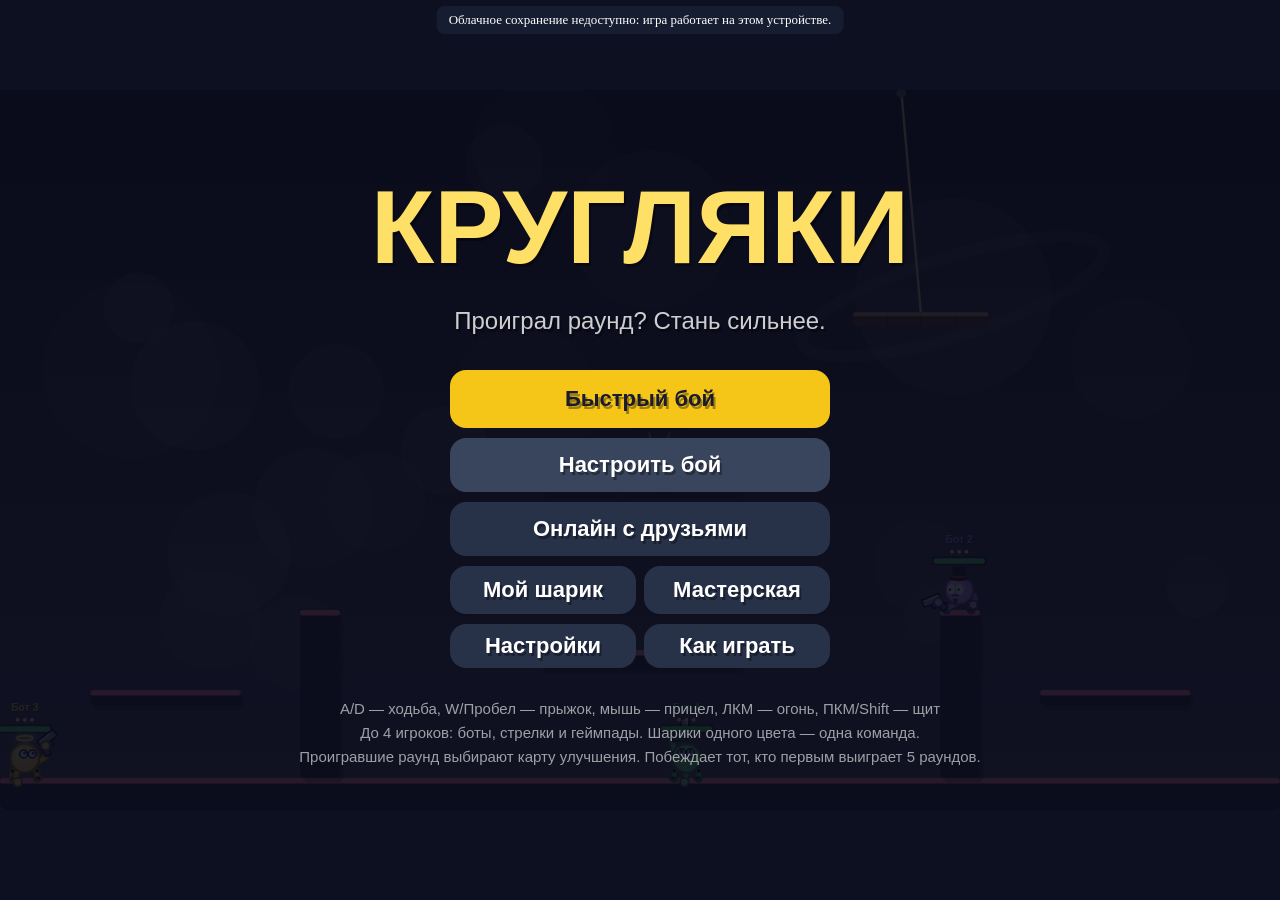
==== commit 1f0f68bc: "Добавить сборку Пикабу: быстрый бой, SDK и облачные сохранения" ====
--- a/pikabu/index.html
+++ b/pikabu/index.html
@@ -28,8 +28,18 @@
   #ws canvas{position:static;transform:none;flex:none} #ws .opts{display:flex;flex-wrap:wrap;gap:8px} #ws .opts button.on{outline:3px solid #f5c518} #ws .swatch{width:38px;height:38px;border-radius:50%;padding:0}
   #ws input[type=text]{flex:1;font:15px Verdana;padding:6px;border-radius:8px;border:1px solid rgba(255,255,255,.3);background:#0b0d1e;color:#fff}
   canvas{position:absolute;left:50%;top:50%;transform:translate(-50%,-50%);display:block;outline:none}
+
+  #kr-overlay{display:none;position:fixed;inset:0;z-index:10;background:rgba(5,8,20,.96);overflow:auto;color:#f5f7ff;font:18px "Trebuchet MS",Verdana,sans-serif;box-sizing:border-box;padding:24px;align-items:center;justify-content:center}
+  #kr-overlay .kr-panel{width:min(680px,100%);margin:auto}
+  #kr-overlay h1{font-size:clamp(24px,4vw,38px);margin:0 0 12px;color:#ffe066}
+  #kr-overlay p{line-height:1.5;color:#cbd0e3;margin:10px 0}
+  #kr-overlay .kr-rule{padding:12px 0;border-bottom:1px solid #30374e}
+  #kr-overlay button{display:block;width:100%;min-height:48px;padding:12px 16px;margin-top:12px;border:1px solid #47516e;border-radius:12px;background:#293248;color:white;font:700 18px "Trebuchet MS",Verdana,sans-serif;cursor:pointer}
+  #kr-overlay button.primary{background:#f5c518;border-color:#f5c518;color:#171b2a}
+  #kr-overlay button:focus-visible{outline:3px solid white;outline-offset:3px}
+  @media(max-height:500px){#kr-overlay{padding:14px}#kr-overlay .kr-rule{padding:6px 0}#kr-overlay button{margin-top:8px}}
 </style>
-<!-- Yandex Games SDK: на хостинге Яндекс Игр файл /sdk.js доступен автоматически. Локально он не загрузится, игра работает без него. -->
+<!-- Pikabu Games SDK: initialized by platform-pikabu.js before loading saved player data. -->
 <script src="platform-pikabu.js"></script>
 <!-- PeerJS (WebRTC) для онлайна по коду комнаты, лежит рядом в архиве -->
 <script src="peerjs.min.js"></script>
@@ -37,13 +47,16 @@
 <script src="sounds.js"></script>
 </head>
 <body>
+<div id="pkb-status" role="status" style="position:fixed;top:6px;left:50%;transform:translateX(-50%);max-width:90%;z-index:20;padding:6px 12px;border-radius:8px;background:#171d30;color:#fff;font:13px Verdana;text-align:center">Подключаем сохранения…</div>
+<div id="kr-overlay" role="dialog" aria-modal="true" aria-labelledby="kr-title"></div>
 <canvas id="c" tabindex="0"></canvas>
 <div id="ws"></div>
 <input id="aname" maxlength="18" placeholder="Название арены">
 <input id="code" maxlength="5" autocomplete="off" spellcheck="false" placeholder="КОД">
 <script>
-(() => {
+(async () => {
 'use strict';
+await window.KRPikabu.initialize();
 
 // ---------- базовое ----------
 const W = 1280, H = 720, G = 1700, WIN_ROUNDS = 5, SUDDEN = 35;
@@ -149,7 +162,7 @@
 const VOLS = [0, .2, .4, .6, .8, 1];
 const audio = {
   ctx: null, master: null, sfxBus: null, musBus: null, muted: false, adMute: false, last: {}, buf: {}, music: null,
-  vol: (() => { try { const v = JSON.parse(localStorage.getItem('sharoboy_vol') || 'null'); if (v && VOLS.includes(v.s) && VOLS.includes(v.m)) return v; } catch (e) {} return { s: .8, m: .6 }; })(),
+  vol: (() => { try { const v = JSON.parse(window.KRStorage.getItem('sharoboy_vol') || 'null'); if (v && VOLS.includes(v.s) && VOLS.includes(v.m)) return v; } catch (e) {} return { s: .8, m: .6 }; })(),
   unlock() {
     if (!this.ctx) {
       try {
@@ -177,7 +190,7 @@
     const s = this.ctx.createBufferSource(); s.buffer = this.buf.music; s.loop = true;
     s.connect(this.musBus); s.start(); this.music = s;
   },
-  setVol(kind, v) { this.vol[kind] = v; try { localStorage.setItem('sharoboy_vol', JSON.stringify(this.vol)); } catch (e) {} this.setMute(); },
+  setVol(kind, v) { this.vol[kind] = v; try { window.KRStorage.setItem('sharoboy_vol', JSON.stringify(this.vol)); } catch (e) {} this.setMute(); },
   nextVol(kind) { this.setVol(kind, VOLS[(VOLS.indexOf(this.vol[kind]) + 1) % VOLS.length]); if (kind === 's') sfx.shoot(); },
   setMute() {
     if (!this.master) return;
@@ -235,12 +248,12 @@
   sdk: null, gp: false,
   async init() {
     try {
-      if (window.YaGames) {
-        this.sdk = await window.YaGames.init();
+      if (window.KRPikabu) {
+        this.sdk = window.KRPikabu.shim();
         this.sdk.on && this.sdk.on('game_api_pause', () => { game.sdkPause = true; audio.adMute = true; audio.setMute(); });
         this.sdk.on && this.sdk.on('game_api_resume', () => { game.sdkPause = false; audio.adMute = false; audio.setMute(); });
       }
-    } catch (e) { console.warn('Yandex SDK недоступен', e); }
+    } catch (e) { console.warn('Pikabu SDK недоступен', e); }
     try { this.sdk && this.sdk.features.LoadingAPI.ready(); } catch (e) {}
   },
   setGameplay(on) {
@@ -1001,7 +1014,7 @@
 }
 
 // ---------- игровой цикл и состояние ----------
-const game = { arenaMode: (() => { try { const v = localStorage.getItem('sharoboy_arena'); return v === 'random' || v === 'fixed' ? v : 'mix'; } catch (e) { return 'mix'; } })(), ff: true, scene: 'menu', mode: 'solo', diff: 'normal', demo: true, phase: 'countdown', t: 0, paused: false, sdkPause: false,
+const game = { arenaMode: (() => { try { const v = window.KRStorage.getItem('sharoboy_arena'); return v === 'random' || v === 'fixed' ? v : 'mix'; } catch (e) { return 'mix'; } })(), ff: true, scene: 'menu', mode: 'solo', diff: 'normal', demo: true, phase: 'countdown', t: 0, paused: false, sdkPause: false,
   lastLevel: -1, winner: null, picker: null, offer: [], sel: 0, botChoice: -1, ui: [] };
 const PALETTE = ['#3fd0c9', '#ff7a45', '#b48cff', '#ffd23f', '#5be37d', '#ff5fa2', '#5aa9ff', '#e8e8e8'];
 const COLORS = PALETTE;
@@ -1014,9 +1027,9 @@
   const ci = (v, n, d) => { v = Math.floor(+v); return v >= 0 && v < n ? v : d; };
   return { name: cleanName(l.name, def.name || 'Игрок'), col: ci(l.col, PALETTE.length, def.col || 0), eyes: ci(l.eyes, EYES.length, 0), hat: ci(l.hat, HATS.length, 0), beard: ci(l.beard, BEARDS.length, 0) };
 }
-function loadProfile() { try { return sanitizeLook(JSON.parse(localStorage.getItem('sharoboy_me') || 'null'), { name: 'Ты', col: 0 }); } catch (e) { return sanitizeLook(null, { name: 'Ты', col: 0 }); } }
+function loadProfile() { try { return sanitizeLook(JSON.parse(window.KRStorage.getItem('sharoboy_me') || 'null'), { name: 'Ты', col: 0 }); } catch (e) { return sanitizeLook(null, { name: 'Ты', col: 0 }); } }
 let profile = null;
-function saveProfile() { try { localStorage.setItem('sharoboy_me', JSON.stringify(profile)); } catch (e) {} }
+function saveProfile() { try { window.KRStorage.setItem('sharoboy_me', JSON.stringify(profile)); } catch (e) {} }
 function botLook(i, used) {
   let col = [1, 2, 3, 4, 5, 6, 7, 0].find(c => !used.includes(c)); if (col === undefined) col = i % PALETTE.length;
   used.push(col);
@@ -1052,7 +1065,7 @@
     let pt = null;
     for (let k = 0; k < 60 && !pt; k++) {
       const [x, y, w] = plats[Math.floor(Math.random() * plats.length)], px = Math.round(x + 22 + Math.random() * (w - 44)), py = y - 26;
-      if (px < 30 || px > AW - 30 || inRects(px, py) || inRects(px, py - 24) || out.some(q => Math.hypot(q[0] - px, q[1] - py) < 40)) continue;
+      if (px < 30 || px > AW - 30 || inRects(px, py) || inRects(px, py - 24) || out.some(q => Math.hypot(q[0] - px, q[1] - py) < (k < 45 ? 260 : 140))) continue;
       pt = [px, py];
     }
     out.push(pt || level.spawns[i % level.spawns.length]);
@@ -1111,7 +1124,7 @@
   let dt = Math.min(.033, (t - lastT) / 1000); lastT = t;
   pads.poll();
   if (game.scene === 'game' && pads.cur.some((c, i) => c && pads.edge(i, 'st')) && game.phase !== 'matchEnd') game.paused = !game.paused;
-  update(dt); draw();
+  update(dt); draw(); window.KRPikabu.ready();
   if (net.role) netTick(t);
   pressed.clear(); touchPressed.clear(); mouse.clicked = false; mouse.rightPressed = false;
   YA.setGameplay(game.scene === 'game' && game.phase === 'play' && !game.paused && !game.sdkPause && !document.hidden);
@@ -1122,7 +1135,7 @@
   // глобальные клавиши
   if (pressed.has('KeyM')) { audio.muted = !audio.muted; audio.setMute(); }
   if (game.scene === 'game' && (pressed.has('Escape') || pressed.has('KeyP') || touchPressed.has('pause')) && game.phase !== 'matchEnd') game.paused = !game.paused;
-  if (game.sdkPause) return;
+  if (game.sdkPause || document.hidden) return;
   handleUI();
   if (game.scene === 'arenaEdit') { aeUpdate(); return; }
   if (game.testArena && game.scene === 'game' && pressed.has('Escape')) { game.paused = false; game.testArena = false; arenaEditor(ae.idx); game.scene = 'arenaEdit'; level = arenaLevel(ae.d); return; }
@@ -1240,14 +1253,13 @@
     } else button(x, 498, w, 56, game.lobby === 'waiting' ? 'Выйти' : 'Отмена', () => { netClose(); game.lobby = 'choose'; });
   } else if (game.scene === 'menu') {
     const x = W / 2 - 190, w = 380;
-    button(x, 280, w, 58, 'Играть', openLocal, true);
-    button(x, 348, w, 58, 'Онлайн с друзьями', () => { game.lobby = 'choose'; net.status = ''; });
-    button(x, 416, 186, 52, 'Мой шарик', () => openWorkshop('look', 'menu'));
-    button(x + 194, 416, 186, 52, 'Мастерская', () => openWorkshop());
-    button(x, 478, 186, 48, 'Бот: ' + BOT[game.diff].name, () => { const k = Object.keys(BOT); game.diff = k[(k.indexOf(game.diff) + 1) % k.length]; });
-    button(x + 194, 478, 186, 48, 'Звуки: ' + volText('s'), () => audio.nextVol('s'));
-    button(x + 194, 534, 186, 44, 'Музыка: ' + volText('m'), () => audio.nextVol('m'));
-    button(x, 534, 186, 44, 'Арены: ' + ARENA_MODES[game.arenaMode || 'mix'], () => { const k = Object.keys(ARENA_MODES); game.arenaMode = k[(k.indexOf(game.arenaMode || 'mix') + 1) % k.length]; try { localStorage.setItem('sharoboy_arena', game.arenaMode); } catch (e) {} });
+    button(x, 280, w, 58, 'Быстрый бой', quickStart, true);
+    button(x, 348, w, 54, 'Настроить бой', openLocal);
+    button(x, 412, w, 54, 'Онлайн с друзьями', () => { game.lobby = 'choose'; net.status = ''; });
+    button(x, 476, 186, 48, 'Мой шарик', () => openWorkshop('look', 'menu'));
+    button(x + 194, 476, 186, 48, 'Мастерская', () => openWorkshop());
+    button(x, 534, 186, 44, 'Настройки', showLaunchSettings);
+    button(x + 194, 534, 186, 44, 'Как играть', () => showLaunchGuide(false));
   } else if (game.paused) {
     button(W / 2 - 170, 300, 340, 64, 'Продолжить', () => { game.paused = false; }, true);
     button(W / 2 - 170, 380, 166, 56, 'Звуки: ' + volText('s'), () => audio.nextVol('s'));
@@ -1483,6 +1495,11 @@
 function drawPlayer(p) {
   const r = p.r, LIFT = r * .38; // тело стоит на ногах чуть выше центра столкновений
   ctx.save(); ctx.translate(p.x, p.y);
+  if (isTouch) {
+    ctx.beginPath(); ctx.arc(0, -LIFT, r + 4, 0, Math.PI * 2);
+    ctx.strokeStyle = '#080c1c'; ctx.lineWidth = 7; ctx.stroke();
+    ctx.strokeStyle = p.idx === 0 ? '#ffffff' : p.color; ctx.lineWidth = 2; ctx.stroke();
+  }
   // щит
   if (p.blockT > 0) { ctx.fillStyle = 'rgba(160,240,255,.25)'; ctx.strokeStyle = '#bff6ff'; ctx.lineWidth = 4; ctx.beginPath(); ctx.arc(0, -LIFT * .5, r + 12 + LIFT * .5, 0, 7); ctx.fill(); ctx.stroke(); }
   // руки: одна держит пистолет, вторая свободная и болтается по физике
@@ -1619,7 +1636,7 @@
   ctx.strokeStyle = 'rgba(255,255,255,.6)'; ctx.stroke();
   for (const k of ['jump', 'block', 'pause']) {
     const b = TB[k], on = [...touches.values()].some(t => t.role === k);
-    ctx.fillStyle = on ? 'rgba(255,255,255,.35)' : 'rgba(255,255,255,.14)';
+    ctx.fillStyle = on ? 'rgba(255,255,255,.35)' : 'rgba(255,255,255,.06)';
     ctx.beginPath(); ctx.arc(b.x, b.y, b.r, 0, 7); ctx.fill();
     ctx.strokeStyle = 'rgba(255,255,255,.35)'; ctx.lineWidth = 2; ctx.stroke();
     text(b.label, b.x, b.y + 2, k === 'pause' ? 18 : 34, 'rgba(255,255,255,.85)');
@@ -1724,10 +1741,10 @@
   if (net.role === 'guest' && game.t > .8) text('Хост решает: играть дальше или новый матч', W / 2, 410, 22, 'rgba(255,255,255,.75)', 'center', 'normal');
 }
 function drawMenu() {
-  ctx.fillStyle = 'rgba(8,10,25,.55)'; ctx.fillRect(0, 0, W, H);
+  ctx.fillStyle = 'rgba(8,10,25,.88)'; ctx.fillRect(0, 0, W, H);
   const bob = Math.sin(performance.now() / 400) * 6;
   text('КРУГЛЯКИ', W / 2, 150 + bob, 104, '#ffe066');
-  text('Бои шариков с улучшениями', W / 2, 232, 24, 'rgba(255,255,255,.8)', 'center', 'normal');
+  text('Проиграл раунд? Стань сильнее.', W / 2, 232, 24, 'rgba(255,255,255,.8)', 'center', 'normal');
   ctx.font = '15px Verdana, sans-serif'; ctx.textAlign = 'center'; ctx.fillStyle = 'rgba(255,255,255,.6)';
   const help = isTouch
     ? ['Стик слева — ходьба (толчок вверх — прыжок), ▲ — прыжок, ◯ — щит, стик справа — прицел и огонь']
@@ -1739,7 +1756,7 @@
 function drawButtons() {
   for (const b of game.ui) {
     const hov = !isTouch && mouse.x > b.x && mouse.x < b.x + b.w && mouse.y > b.y && mouse.y < b.y + b.h;
-    ctx.fillStyle = b.accent ? (hov ? '#ffd23f' : '#f5c518') : (hov ? 'rgba(255,255,255,.28)' : 'rgba(255,255,255,.16)');
+    ctx.fillStyle = b.accent ? (hov ? '#ffd23f' : '#f5c518') : (hov ? '#39445d' : '#273148');
     rr(b.x, b.y, b.w, b.h, 16); ctx.fill();
     let fs = b.h > 60 ? 26 : 22; ctx.font = `bold ${fs}px "Trebuchet MS", Verdana, Arial, sans-serif`;
     const tw = ctx.measureText(b.label).width; if (tw > b.w - 16) fs = Math.max(12, Math.floor(fs * (b.w - 16) / tw));
@@ -1828,12 +1845,12 @@
   cards: [], arenas: [],
   load() {
     try {
-      const j = JSON.parse(localStorage.getItem('sharoboy_ws') || '{}');
+      const j = JSON.parse(window.KRStorage.getItem('sharoboy_ws') || '{}');
       this.cards = (j.cards || []).map(sanitizeCard).filter(Boolean);
       this.arenas = (j.arenas || []).map(sanitizeArena).filter(Boolean);
     } catch (e) {}
   },
-  save() { try { localStorage.setItem('sharoboy_ws', JSON.stringify({ cards: this.cards, arenas: this.arenas })); } catch (e) {} },
+  save() { try { window.KRStorage.setItem('sharoboy_ws', JSON.stringify({ cards: this.cards, arenas: this.arenas })); } catch (e) {} },
 };
 store.load();
 const extraCards = new Map(); // карты, пришедшие от хоста в онлайне
@@ -2106,7 +2123,7 @@
   setup.slots.forEach((s, i) => {
     const x = slotX(i) + 15;
     if (i > 0) button(x, 372, 250, 46, ctlLabel(s.ctl), () => cycleCtl(i));
-    if (s.ctl !== 'off') button(x, 426, 250, 46, 'Цвет: ' + TEAM_NAMES[s.col], () => { s.col = (s.col + 1) % PALETTE.length; });
+    if (s.ctl !== 'off') button(x, 426, 250, 46, 'Команда: ' + TEAM_NAMES[s.col], () => { s.col = (s.col + 1) % PALETTE.length; });
     if (i === 0) button(x, 372, 250, 46, 'Мой шарик', () => openWorkshop('look', 'local'));
   });
   button(W / 2 - 190, 540, 380, 60, 'В бой!', localStart, true);
@@ -2441,6 +2458,68 @@
   ctx.fillText('Тот, кто создал комнату, — хост: бой считается у него. Шарики одного цвета — одна команда.', W / 2, 668);
 }
 
+
+// Preview: quick start and a short, repeatable control guide. No remote services.
+const launchOverlay = document.getElementById('kr-overlay');
+let launchReturnFocus = null;
+function closeLaunchOverlay() {
+  launchOverlay.style.display = 'none'; launchOverlay.innerHTML = '';
+  game.sdkPause = false;
+  if (launchReturnFocus && launchReturnFocus.focus) launchReturnFocus.focus();
+}
+function openLaunchOverlay(content) {
+  launchReturnFocus = document.activeElement;
+  launchOverlay.innerHTML = '<div class="kr-panel">' + content + '</div>';
+  launchOverlay.style.display = 'flex'; game.sdkPause = true;
+}
+function startQuickMatch() {
+  closeLaunchOverlay();
+  newMatch('local');
+}
+function quickStart() {
+  let seen = false;
+  try { seen = window.KRStorage.getItem('kruglyaki_guide_v1') === '1'; } catch(e) {}
+  if (seen) startQuickMatch(); else showLaunchGuide(true);
+}
+function showLaunchGuide(startAfter) {
+  const controls = isTouch
+    ? '<p class="kr-rule"><b>Слева — движение.</b> Веди палец влево или вправо. Толчок вверх — прыжок.</p><p class="kr-rule"><b>Справа — прицел и огонь.</b> Веди палец в сторону противника. Кнопка ▲ — прыжок, ◯ — щит.</p>'
+    : '<p class="kr-rule"><b>A / D — движение. Пробел — прыжок.</b></p><p class="kr-rule"><b>Мышь — прицел. Левая кнопка — огонь.</b> Правая кнопка или Shift — щит.</p>';
+  openLaunchOverlay('<h1 id="kr-title">Каждый раунд — новый шанс</h1><p>Победи в 5 раундах, чтобы выиграть матч.</p>' + controls + '<p class="kr-rule"><b>Проиграл? Выбери улучшение.</b> Карты складываются: пробуй новые сочетания.</p><button id="kr-guide-start" class="primary">' + (startAfter ? 'Понятно, в бой!' : 'Быстрый бой') + '</button><button id="kr-guide-close">Назад</button>');
+  document.getElementById('kr-guide-start').onclick = () => {
+    try { window.KRStorage.setItem('kruglyaki_guide_v1','1'); } catch(e) {}
+    startQuickMatch();
+  };
+  document.getElementById('kr-guide-close').onclick = closeLaunchOverlay;
+  document.getElementById('kr-guide-start').focus();
+}
+function showLaunchSettings() {
+  openLaunchOverlay('<h1 id="kr-title">Настройки</h1><p>Громкость, сложность быстрого боя и набор арен.</p><button id="kr-sound"></button><button id="kr-music"></button><button id="kr-bot"></button><button id="kr-arena"></button><button id="kr-settings-close" class="primary">Готово</button>');
+  const refresh = () => {
+    document.getElementById('kr-sound').textContent = 'Звуки: ' + volText('s');
+    document.getElementById('kr-music').textContent = 'Музыка: ' + volText('m');
+    document.getElementById('kr-bot').textContent = 'Бот: ' + BOT[game.diff].name;
+    document.getElementById('kr-arena').textContent = 'Арены: ' + ARENA_MODES[game.arenaMode || 'mix'];
+  };
+  document.getElementById('kr-sound').onclick = () => { audio.unlock(); audio.nextVol('s'); refresh(); };
+  document.getElementById('kr-music').onclick = () => { audio.unlock(); audio.nextVol('m'); refresh(); };
+  document.getElementById('kr-bot').onclick = () => { const k = Object.keys(BOT); game.diff = k[(k.indexOf(game.diff)+1)%k.length]; refresh(); };
+  document.getElementById('kr-arena').onclick = () => { const k = Object.keys(ARENA_MODES); game.arenaMode = k[(k.indexOf(game.arenaMode||'mix')+1)%k.length]; try { window.KRStorage.setItem('sharoboy_arena',game.arenaMode); } catch(e) {} refresh(); };
+  document.getElementById('kr-settings-close').onclick = closeLaunchOverlay;
+  refresh(); document.getElementById('kr-sound').focus();
+}
+launchOverlay.addEventListener('keydown', e => {
+  e.stopPropagation();
+  if (e.key === 'Escape') { e.preventDefault(); closeLaunchOverlay(); }
+  if (e.key === 'Tab') {
+    const buttons = launchOverlay.querySelectorAll('button');
+    if (!buttons.length) return;
+    const first = buttons[0], last = buttons[buttons.length-1];
+    if (e.shiftKey && document.activeElement === first) { e.preventDefault(); last.focus(); }
+    else if (!e.shiftKey && document.activeElement === last) { e.preventDefault(); first.focus(); }
+  }
+});
+
 // ---------- старт ----------
 profile = loadProfile();
 newMatch('demo');
